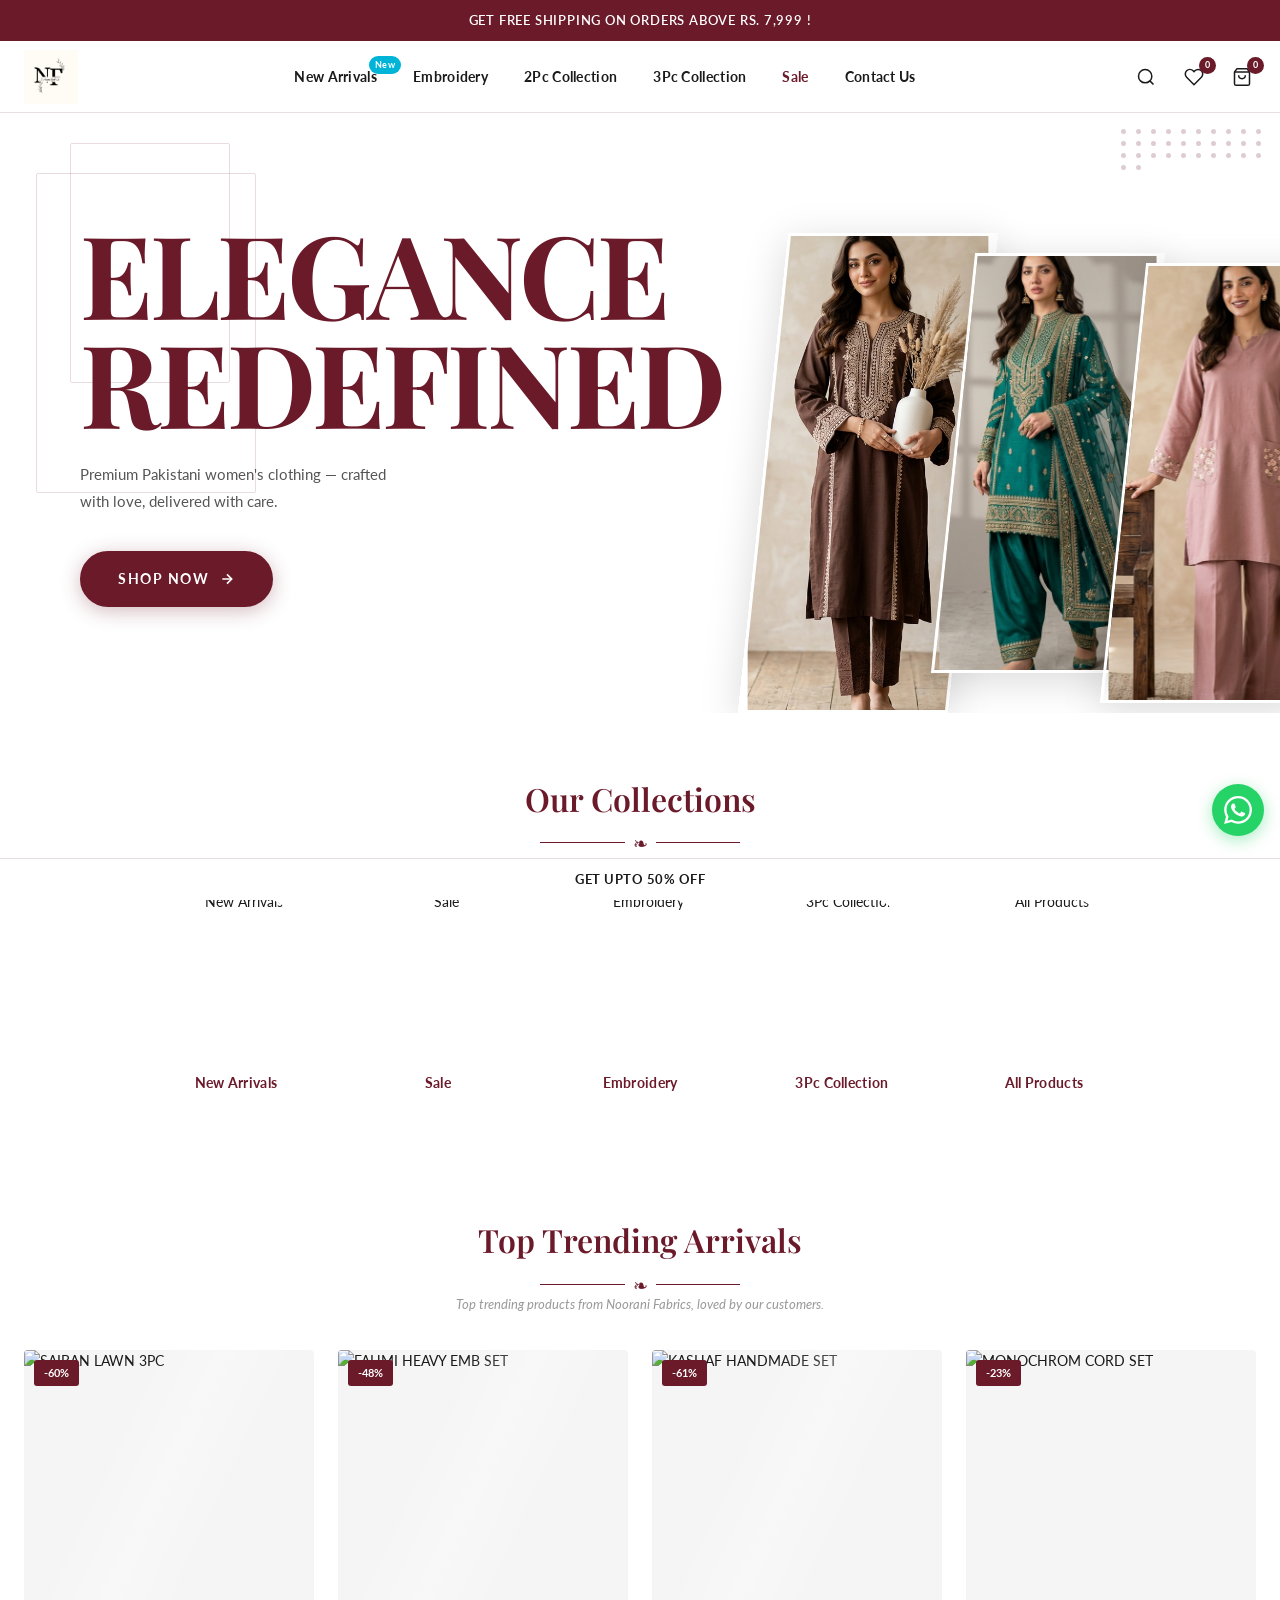
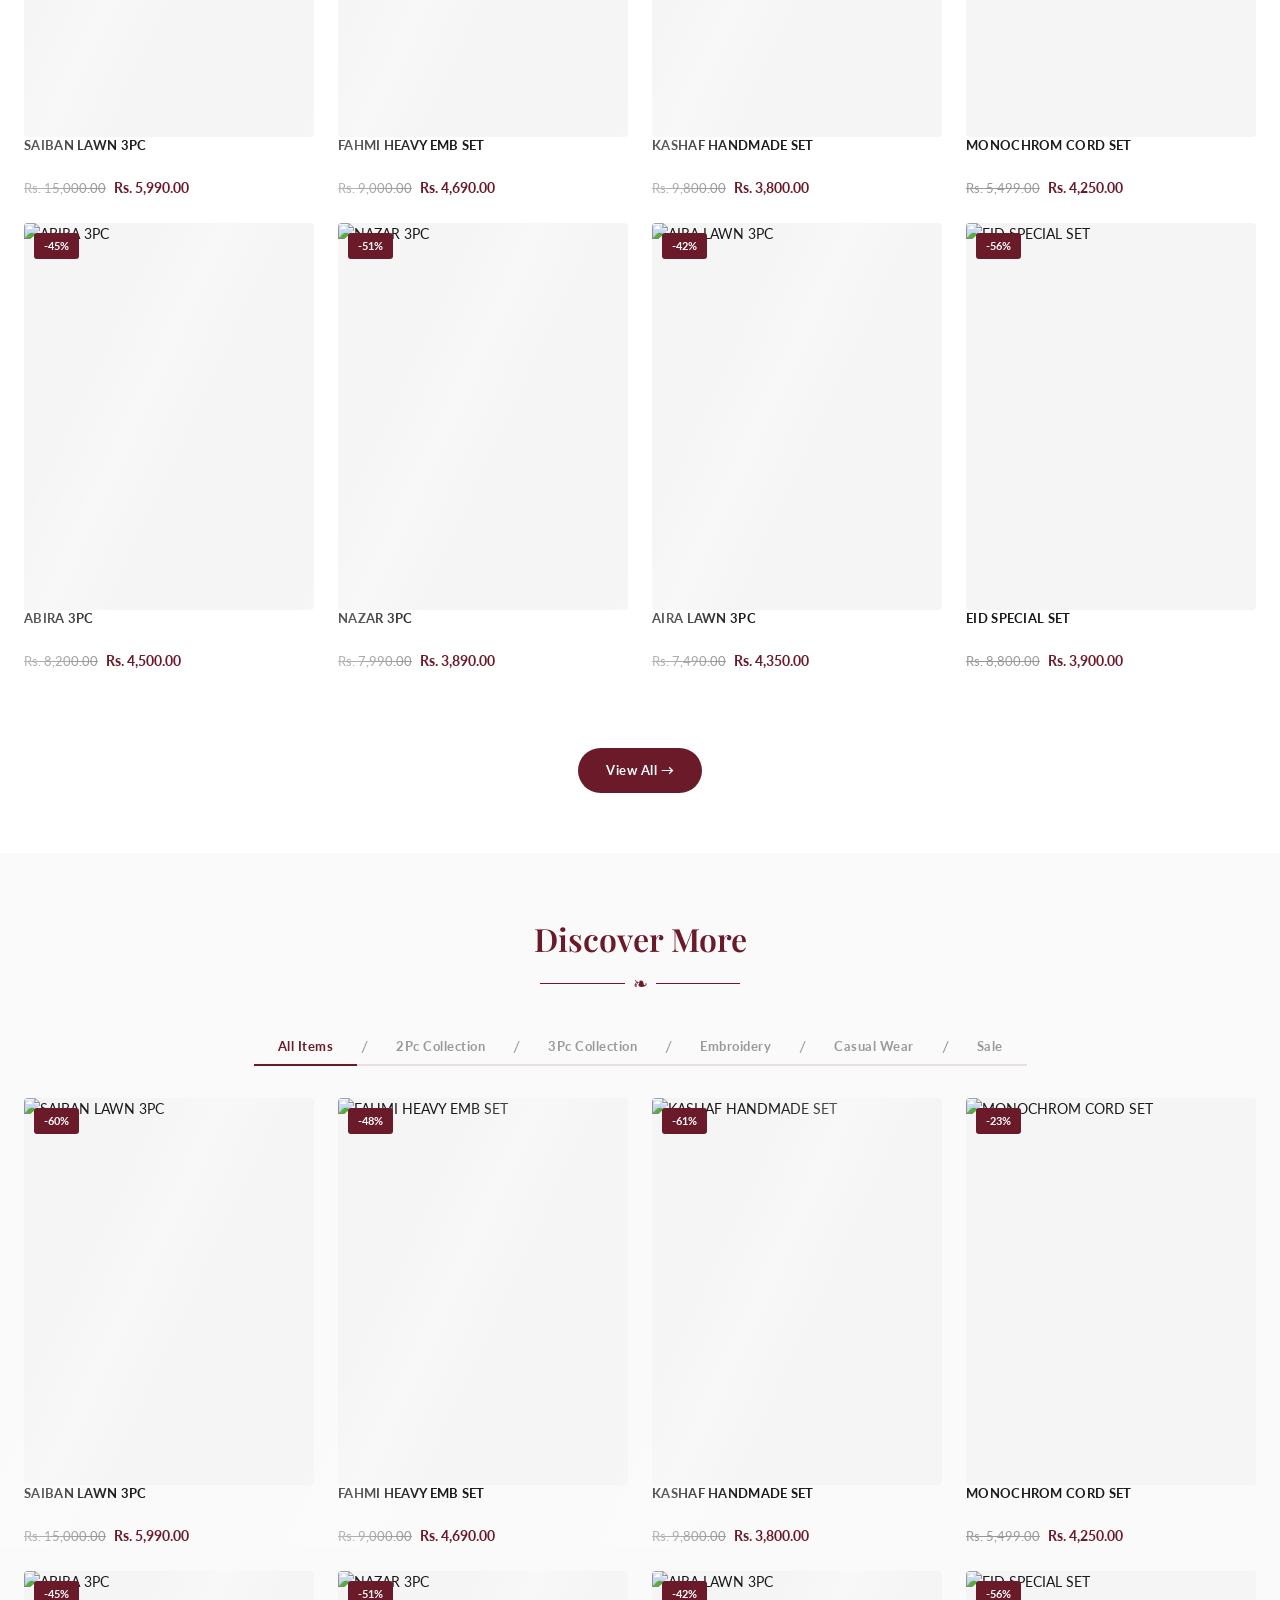
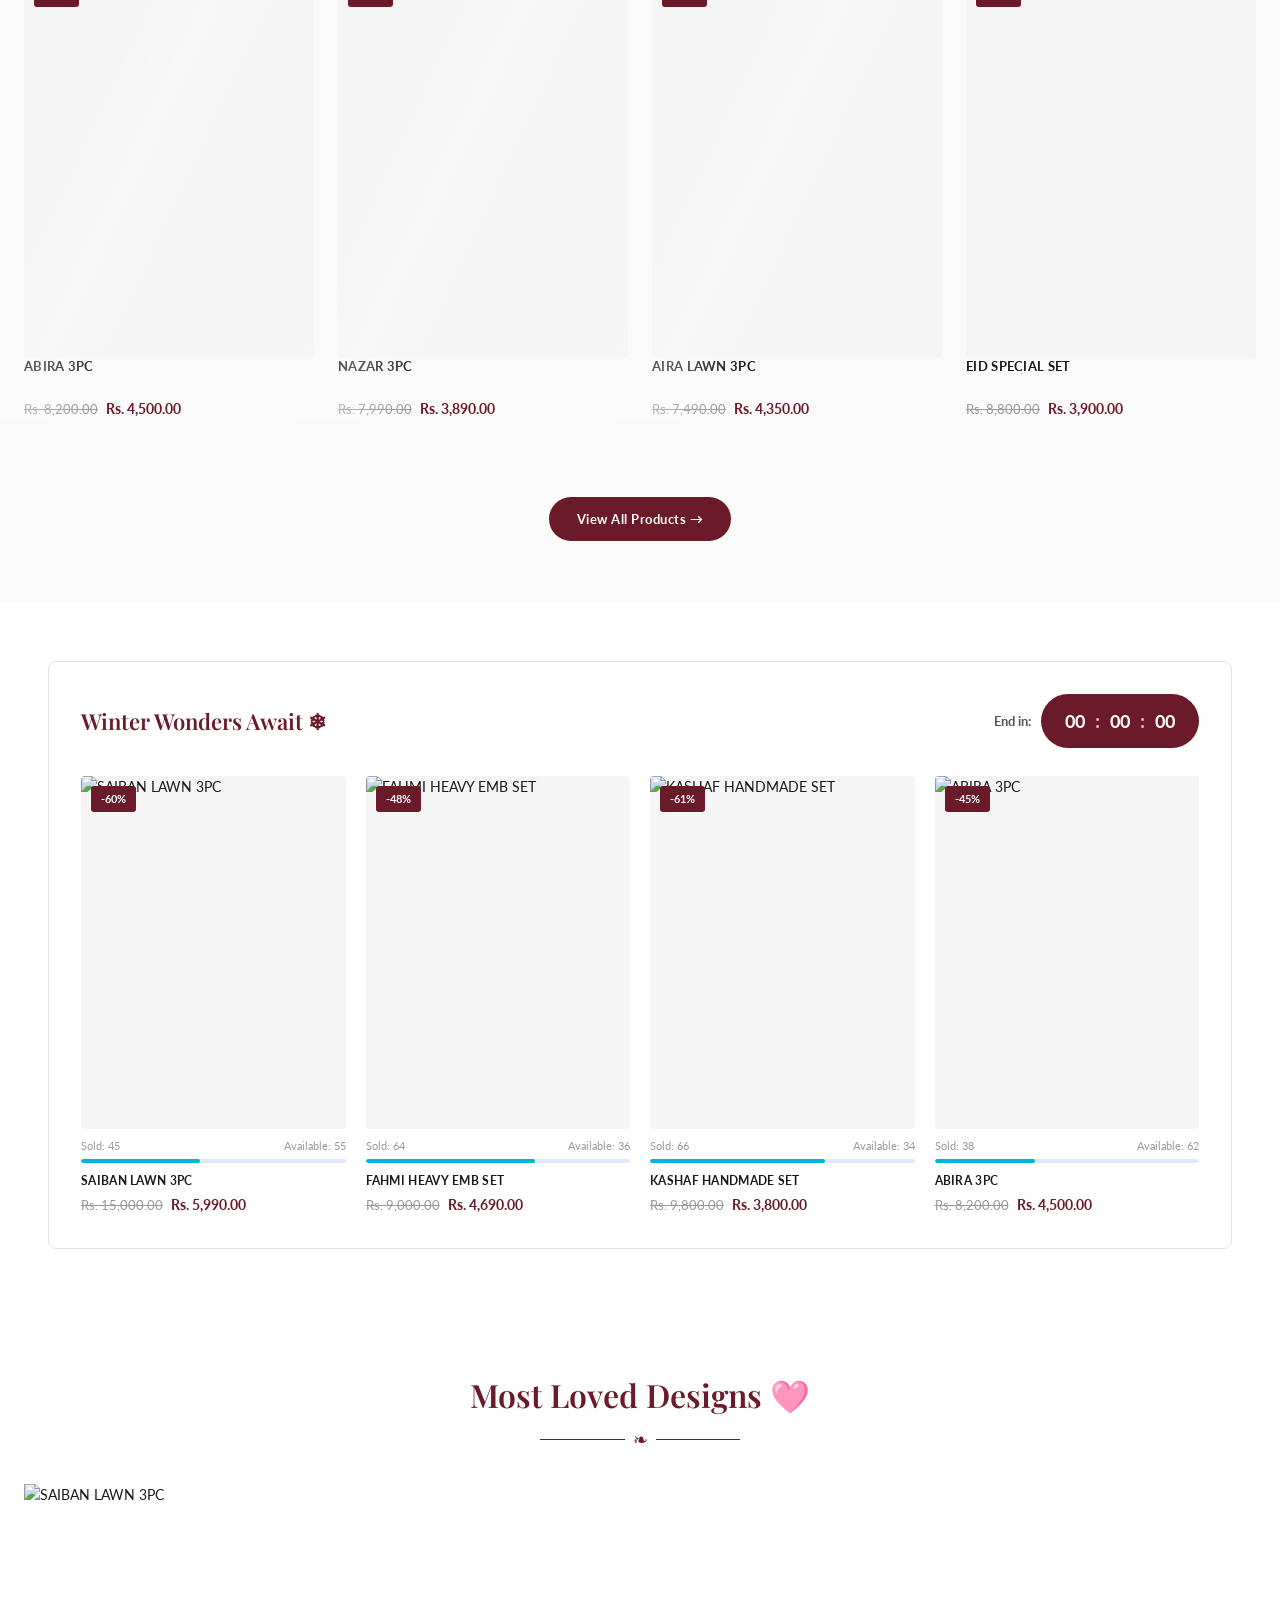
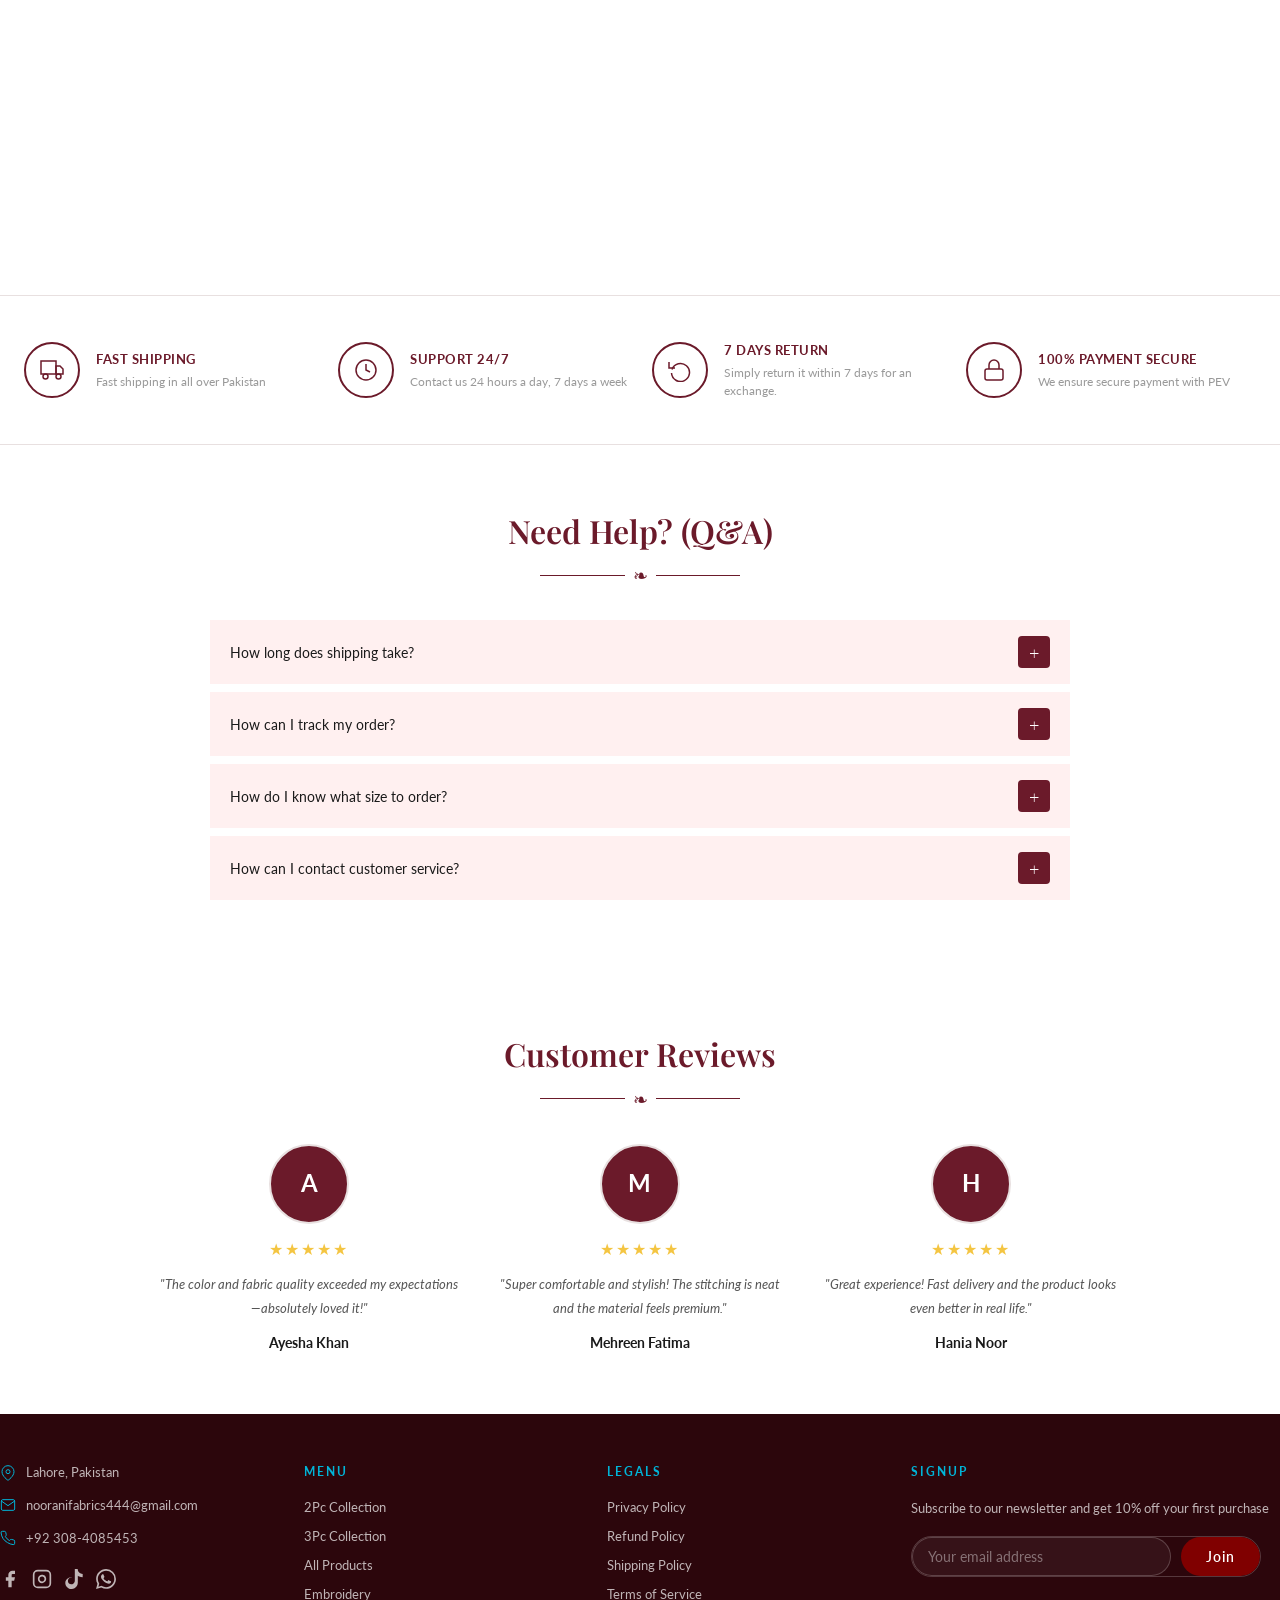
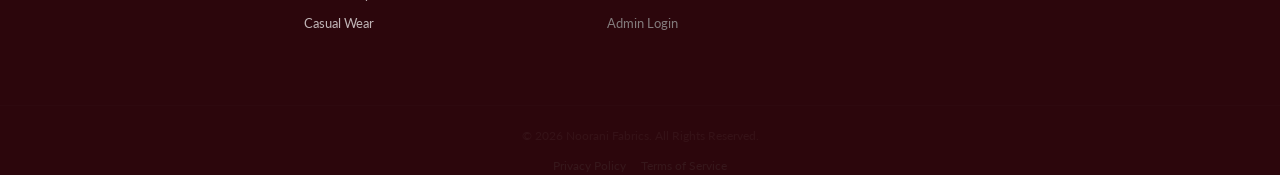
==== nf-site/index.html @ 9494126f "Revert "Optimize website loading speed and runtime performance" This reverts commit d631fd3e7cec52d8" ====
<!DOCTYPE html>
<html lang="en">

<head>
  <meta charset="UTF-8" />
  <meta name="viewport" content="width=device-width,initial-scale=1.0" />
  <title>Noorani Fabrics — Premium Pakistani Women's Clothing & Luxury Lawn</title>
  <meta name="description"
    content="Experience the elegance of Noorani Fabrics. Shop our premium Pakistani women's clothing collection, featuring luxury lawn, exquisite embroidery, and trendy 2pc/3pc sets. Fast delivery across Pakistan.">
  <meta name="keywords" content="Noorani Fabrics, Pakistani Women Clothing, Luxury Lawn, Embroidery, 2pc Collection, 3pc Collection, Pakistani Fashion, Online Shopping Pakistan">
  <meta name="author" content="Noorani Fabrics">
  
  <!-- Canonical Tag -->
  <link rel="canonical" href="https://noraanifabrics.shop/" />

  <!-- Open Graph / Facebook -->
  <meta property="og:type" content="website">
  <meta property="og:url" content="https://noraanifabrics.shop/">
  <meta property="og:title" content="Noorani Fabrics — Premium Pakistani Women's Clothing">
  <meta property="og:description" content="Discover luxury lawn, embroidery, and premium collections at Noorani Fabrics. Experience elegance refined.">
  <meta property="og:image" content="https://noraanifabrics.shop/images/logo.jpeg">

  <!-- Twitter -->
  <meta property="twitter:card" content="summary_large_image">
  <meta property="twitter:url" content="https://noraanifabrics.shop/">
  <meta property="twitter:title" content="Noorani Fabrics — Premium Pakistani Women's Clothing">
  <meta property="twitter:description" content="Discover luxury lawn, embroidery, and premium collections at Noorani Fabrics. Experience elegance refined.">
  <meta property="twitter:image" content="https://noraanifabrics.shop/images/logo.jpeg">

  <!-- Schema.org JSON-LD -->
  <script type="application/ld+json">
  {
    "@context": "https://schema.org",
    "@type": "ClothingStore",
    "name": "Noorani Fabrics",
    "image": "https://noraanifabrics.shop/images/logo.jpeg",
    "@id": "https://noraanifabrics.shop/",
    "url": "https://noraanifabrics.shop/",
    "telephone": "+92 308-4085453",
    "address": {
      "@type": "PostalAddress",
      "streetAddress": "Lahore",
      "addressLocality": "Lahore",
      "addressRegion": "Punjab",
      "postalCode": "54000",
      "addressCountry": "PK"
    },
    "openingHoursSpecification": {
      "@type": "OpeningHoursSpecification",
      "dayOfWeek": [
        "Monday",
        "Tuesday",
        "Wednesday",
        "Thursday",
        "Friday",
        "Saturday"
      ],
      "opens": "10:00",
      "closes": "19:00"
    },
    "sameAs": [
      "https://www.facebook.com/share/1A9MuGn37R/",
      "https://www.instagram.com/nooranifabrics444",
      "https://www.tiktok.com/@nooranifabrics444"
    ]
  }
  </script>

  <link rel="preconnect" href="https://fonts.googleapis.com">
  <link rel="preconnect" href="https://fonts.gstatic.com" crossorigin>
  <link rel="dns-prefetch" href="https://fonts.googleapis.com">

  <!-- Preload Hero Images for Speed -->
  <link rel="preload" as="image" href="images/hero1.png">
  <link rel="preload" as="image" href="images/hero2.png">

  <link rel="stylesheet" href="css/style.css" />
  <link rel="stylesheet" href="css/homepage.css" />
  <link
    href="https://fonts.googleapis.com/css2?family=Playfair+Display:ital,wght@0,400;0,500;0,600;0,700;1,400&family=Lato:wght@300;400;700;900&display=swap"
    rel="stylesheet" media="print" onload="this.media='all'" />

</head>

<body>

  <!-- PURCHASE NOTIFICATION -->
  <div class="purchase-notif" id="purchase-notif" style="display:none">
    <img class="notif-img" id="notif-img" src="" alt="" />
    <div class="notif-text">
      <strong id="notif-name"></strong>
      <span id="notif-product"></span>
      <div class="notif-verified">
        <svg width="11" height="11" viewBox="0 0 24 24" fill="#27ae60">
          <path d="M22 11.08V12a10 10 0 1 1-5.93-9.14" />
          <polyline points="22 4 12 14.01 9 11.01" stroke="#fff" stroke-width="2" fill="none" />
        </svg>
        Verified · <span id="notif-time"></span>
      </div>
    </div>
    <button class="notif-close" onclick="document.getElementById('purchase-notif').style.display='none'">✕</button>
  </div>
  <div class="get-5off">GET UPTO 50% OFF</div>

  <!-- ANNOUNCE BAR -->
  <div class="announce-bar">Get Free Shipping On Orders Above Rs. 7,999 !</div>

  <!-- NAVBAR -->
  <nav class="navbar" id="navbar">
    <div class="nav-wrap container">
      <div class="nav-logo">
        <a href="/"><img src="images/logo.jpeg" alt="Noorani Fabrics" /></a>
      </div>
      <div class="nav-links" id="nav-links">
        <a href="pages/shop.html" class="new-link">New Arrivals<span class="new-badge">New</span></a>
        <a href="pages/shop.html?cat=embroidery">Embroidery</a>
        <a href="pages/shop.html?cat=2piece">2Pc Collection</a>
        <a href="pages/shop.html?cat=3piece">3Pc Collection</a>
        <a href="pages/shop.html?sale=1" class="sale-link">Sale</a>
        <a href="pages/contact.html">Contact Us</a>
      </div>
      <div class="nav-icons">
        <button class="nav-icon" onclick="toggleSearch()" aria-label="Search">
          <svg viewBox="0 0 24 24" fill="none" stroke="currentColor" stroke-width="1.8">
            <circle cx="11" cy="11" r="8" />
            <path d="m21 21-4.35-4.35" />
          </svg>
        </button>

        <a href="pages/wishlist.html" class="nav-icon" aria-label="Wishlist" style="position:relative">
          <svg viewBox="0 0 24 24" fill="none" stroke="currentColor" stroke-width="1.8">
            <path
              d="M20.84 4.61a5.5 5.5 0 0 0-7.78 0L12 5.67l-1.06-1.06a5.5 5.5 0 0 0-7.78 7.78L12 21.23l8.84-8.84a5.5 5.5 0 0 0 0-7.78z" />
          </svg>
          <span class="icon-badge" id="wish-count">0</span>
        </a>
        <a href="pages/cart.html" class="nav-icon" aria-label="Cart" style="position:relative">
          <svg viewBox="0 0 24 24" fill="none" stroke="currentColor" stroke-width="1.8">
            <path d="M6 2 3 6v14a2 2 0 0 0 2 2h14a2 2 0 0 0 2-2V6l-3-4z" />
            <line x1="3" y1="6" x2="21" y2="6" />
            <path d="M16 10a4 4 0 0 1-8 0" />
          </svg>
          <span class="icon-badge" id="cart-count">0</span>
        </a>
        <button class="hamburger" id="hamburger" aria-label="Menu"><span></span><span></span><span></span></button>
      </div>
    </div>
  </nav>

  <!-- SEARCH OVERLAY -->
  <div class="search-overlay" id="search-overlay">
    <button class="search-close" onclick="toggleSearch()">&#10005;</button>
    <div
      style="text-align:center;margin-bottom:24px;font-size:13px;color:var(--text-3);letter-spacing:1px;text-transform:uppercase">
      Search Products</div>
    <input type="text" placeholder="Type to search..." id="search-input" oninput="liveSearch(this.value)" />
    <div class="search-results" id="search-results"></div>
  </div>

  <!-- QUICK VIEW MODAL -->
  <div class="qv-overlay" id="qv-overlay" onclick="closeQuickView()">
    <div class="qv-modal" onclick="event.stopPropagation()">
      <button class="qv-close" onclick="closeQuickView()">&#10005;</button>
      <div class="qv-body" id="qv-body"></div>
    </div>
  </div>

  <!-- HERO SECTION -->
  <section class="hero-section">
    <!-- Decorative outline boxes -->
    <div class="hero-deco hero-deco-1"></div>
    <div class="hero-deco hero-deco-2"></div>
    <!-- Dot grid -->
    <div class="hero-dots" id="hero-dots"></div>

    <div class="hero-left">
      <h1 class="hero-title">ELEGANCE<br />REDEFINED</h1>
      <p class="hero-subtitle">Premium Pakistani women's clothing — crafted with love, delivered with care.</p>
      <a href="pages/shop.html" class="hero-shop-btn">
        <span>Shop Now</span>
        <svg width="16" height="16" viewBox="0 0 24 24" fill="none" stroke="currentColor" stroke-width="2.5">
          <path d="M5 12h14" />
          <path d="m12 5 7 7-7 7" />
        </svg>
      </a>
    </div>

    <div class="hero-right">
      <div class="hero-img-wrap">
        <div class="hero-img-card hero-img-1">
          <img src="images/hero1.png" alt="Luxury Brown Suit" />
        </div>
        <div class="hero-img-card hero-img-2">
          <img src="images/hero2.png" alt="Teal Green Collection" />
        </div>
        <div class="hero-img-card hero-img-3">
          <img src="images/hero3.png" alt="Casual Mauve Set" />
        </div>
      </div>
    </div>
  </section>

  <!-- COLLECTIONS CIRCLES -->
  <section class="collections-sec">
    <div class="container">
      <div class="sec-title reveal">
        <h2>Our Collections</h2>
        <div class="ornament"><span>❧</span></div>
      </div>
      <div class="circles-grid" id="dynamic-collections-circles">
        <!-- Dynamically populated from JS to ensure latest dresses/models from dashboard are shown -->
      </div>
    </div>
  </section>

  <!-- TOP TRENDING -->
  <section class="products-sec">
    <div class="container">
      <div class="sec-title reveal">
        <h2>Top Trending Arrivals</h2>
        <div class="ornament"><span>❧</span></div>
        <p>Top trending products from Noorani Fabrics, loved by our customers.</p>
      </div>
      <div class="product-grid swipable" id="trending-grid"></div>
    <div class="swipe-indicator">Swipe to see more &rsaquo;</div>
      <div style="text-align:center;margin-top:40px" class="reveal">
        <a href="pages/shop.html" class="view-all-btn">View All &rarr;</a>
      </div>
    </div>
  </section>

  <!-- COLLECTIONS TAB SECTION -->
  <section class="products-sec" style="background:var(--off-white);padding-top:60px;padding-bottom:60px">
    <div class="container">
      <div class="sec-title reveal">
        <h2>Discover More</h2>
        <div class="ornament"><span>❧</span></div>
      </div>
      <div class="filter-tabs-wrap reveal">
        <div class="filter-tabs">
          <button class="ftab active" data-cat="all">All Items</button>
          <span class="tab-sep">/</span>
          <button class="ftab" data-cat="2piece">2Pc Collection</button>
          <span class="tab-sep">/</span>
          <button class="ftab" data-cat="3piece">3Pc Collection</button>
          <span class="tab-sep">/</span>
          <button class="ftab" data-cat="embroidery">Embroidery</button>
          <span class="tab-sep">/</span>
          <button class="ftab" data-cat="casual">Casual Wear</button>
          <span class="tab-sep">/</span>
          <button class="ftab" data-cat="sale">Sale</button>
        </div>
      </div>
      <div class="product-grid swipable" id="collections-grid"></div>
    <div class="swipe-indicator">Swipe to see more &rsaquo;</div>
      <div style="text-align:center;margin-top:40px" class="reveal">
        <a href="pages/shop.html" class="view-all-btn">View All Products &rarr;</a>
      </div>
    </div>
  </section>

  <!-- WINTER WONDERS SALE SECTION -->
  <section class="sale-section">
    <div class="container">
      <div class="sale-section-inner">
        <div class="sale-header reveal">
          <div class="sale-title">Winter Wonders Await ❄</div>
          <div style="margin-left:auto;display:flex;align-items:center;gap:10px">
            <span style="font-size:13px;font-weight:700;color:var(--text-2)">End in:</span>
            <div class="countdown-pill">
              <div class="cd-unit"><span class="cd-num" id="cd-h">00</span></div>
              <span class="cd-sep">:</span>
              <div class="cd-unit"><span class="cd-num" id="cd-m">00</span></div>
              <span class="cd-sep">:</span>
              <div class="cd-unit"><span class="cd-num" id="cd-s">00</span></div>
            </div>
          </div>
        </div>
        <div class="sale-grid" id="sale-grid"></div>
      </div>
    </div>
  </section>

  <!-- MOST FAMOUS ARRIVALS -->
  <section class="famous-sec">
    <div class="container">
      <div class="sec-title reveal">
        <h2>Most Loved Designs 🩷</h2>
        <div class="ornament"><span>❧</span></div>
      </div>
      <div class="photo-strip reveal" id="loved-designs-strip">
        <!-- Dynamically populated from JS -->
      </div>
    </div>
  </section>

  <!-- FEATURES BAR -->
  <section class="features-bar">
    <div class="container">
      <div class="features-grid">
        <div class="feature-item reveal" style="--delay:0s">
          <div class="feature-icon"><svg viewBox="0 0 24 24" fill="none" stroke="currentColor" stroke-width="1.5">
              <rect x="1" y="3" width="15" height="13" />
              <polygon points="16 8 20 8 23 11 23 16 16 16 16 8" />
              <circle cx="5.5" cy="18.5" r="2.5" />
              <circle cx="18.5" cy="18.5" r="2.5" />
            </svg></div>
          <div class="feature-text">
            <h4>Fast Shipping</h4>
            <p>Fast shipping in all over Pakistan</p>
          </div>
        </div>
        <div class="feature-item reveal" style="--delay:.1s">
          <div class="feature-icon"><svg viewBox="0 0 24 24" fill="none" stroke="currentColor" stroke-width="1.5">
              <circle cx="12" cy="12" r="10" />
              <polyline points="12 6 12 12 16 14" />
            </svg></div>
          <div class="feature-text">
            <h4>Support 24/7</h4>
            <p>Contact us 24 hours a day, 7 days a week</p>
          </div>
        </div>
        <div class="feature-item reveal" style="--delay:.2s">
          <div class="feature-icon"><svg viewBox="0 0 24 24" fill="none" stroke="currentColor" stroke-width="1.5">
              <polyline points="1 4 1 10 7 10" />
              <path d="M3.51 15a9 9 0 1 0 .49-3.51" />
            </svg></div>
          <div class="feature-text">
            <h4>7 Days Return</h4>
            <p>Simply return it within 7 days for an exchange.</p>
          </div>
        </div>
        <div class="feature-item reveal" style="--delay:.3s">
          <div class="feature-icon"><svg viewBox="0 0 24 24" fill="none" stroke="currentColor" stroke-width="1.5">
              <rect x="3" y="11" width="18" height="11" rx="2" ry="2" />
              <path d="M7 11V7a5 5 0 0 1 10 0v4" />
            </svg></div>
          <div class="feature-text">
            <h4>100% Payment Secure</h4>
            <p>We ensure secure payment with PEV</p>
          </div>
        </div>
      </div>
    </div>
  </section>

  <!-- FAQ -->
  <section class="faq-sec">
    <div class="container">
      <div class="sec-title reveal">
        <h2>Need Help? (Q&amp;A)</h2>
        <div class="ornament"><span>❧</span></div>
      </div>
      <div class="faq-list reveal">
        <div class="faq-item">
          <button class="faq-q" onclick="toggleFaq(this)">How long does shipping take? <div class="faq-toggle">+</div>
          </button>
          <div class="faq-a">Standard shipping: 5-7 business days. Expedited shipping: 2-3 business days.</div>
        </div>
        <div class="faq-item">
          <button class="faq-q" onclick="toggleFaq(this)">How can I track my order? <div class="faq-toggle">+</div>
          </button>
          <div class="faq-a">You will receive a tracking number via email once your order is shipped.</div>
        </div>
        <div class="faq-item">
          <button class="faq-q" onclick="toggleFaq(this)">How do I know what size to order? <div class="faq-toggle">+
            </div></button>
          <div class="faq-a">Check our size guide on each product page or contact customer service for help.</div>
        </div>
        <div class="faq-item">
          <button class="faq-q" onclick="toggleFaq(this)">How can I contact customer service? <div class="faq-toggle">+
            </div></button>
          <div class="faq-a">Email us at nooranifabrics444@gmail.com or call us at +92 308-4085453. Mon–Sat, 10am–7pm.
          </div>
        </div>
      </div>
    </div>
  </section>

  <!-- CUSTOMER REVIEWS -->
  <section class="reviews-sec">
    <div class="container">
      <div class="sec-title reveal">
        <h2>Customer Reviews</h2>
        <div class="ornament"><span>❧</span></div>
      </div>
      <div class="reviews-grid">
        <div class="review-card reveal" style="--delay:0s">
          <div class="review-avatar"
            style="background:var(--maroon);color:#fff;display:flex;align-items:center;justify-content:center;font-size:24px;font-weight:bold;border-radius:50%">
            A</div>
          <div class="review-stars">★★★★★</div>
          <p class="review-text">"The color and fabric quality exceeded my expectations—absolutely loved it!"</p>
          <div class="review-name">Ayesha Khan</div>
        </div>
        <div class="review-card reveal" style="--delay:.1s">
          <div class="review-avatar"
            style="background:var(--maroon);color:#fff;display:flex;align-items:center;justify-content:center;font-size:24px;font-weight:bold;border-radius:50%">
            M</div>
          <div class="review-stars">★★★★★</div>
          <p class="review-text">"Super comfortable and stylish! The stitching is neat and the material feels premium."
          </p>
          <div class="review-name">Mehreen Fatima</div>
        </div>
        <div class="review-card reveal" style="--delay:.2s">
          <div class="review-avatar"
            style="background:var(--maroon);color:#fff;display:flex;align-items:center;justify-content:center;font-size:24px;font-weight:bold;border-radius:50%">
            H</div>
          <div class="review-stars">★★★★★</div>
          <p class="review-text">"Great experience! Fast delivery and the product looks even better in real life."</p>
          <div class="review-name">Hania Noor</div>
        </div>
      </div>
    </div>
  </section>

  <!-- FOOTER -->
  <footer class="footer">
    <div class="footer-bg">
      <div class="footer-inner container">
        <div class="footer-grid">
          <div>
            <ul class="footer-contact">
              <li><svg viewBox="0 0 24 24" fill="none" stroke="currentColor" stroke-width="1.5"
                  style="width:16px;height:16px;color:#00B4D8;flex-shrink:0">
                  <path d="M21 10c0 7-9 13-9 13s-9-6-9-13a9 9 0 0 1 18 0z" />
                  <circle cx="12" cy="10" r="3" />
                </svg>Lahore, Pakistan</li>
              <li><svg viewBox="0 0 24 24" fill="none" stroke="currentColor" stroke-width="1.5"
                  style="width:16px;height:16px;color:#00B4D8;flex-shrink:0">
                  <path d="M4 4h16c1.1 0 2 .9 2 2v12c0 1.1-.9 2-2 2H4c-1.1 0-2-.9-2-2V6c0-1.1.9-2 2-2z" />
                  <polyline points="22,6 12,13 2,6" />
                </svg>nooranifabrics444@gmail.com</li>
              <li><svg viewBox="0 0 24 24" fill="none" stroke="currentColor" stroke-width="1.5"
                  style="width:16px;height:16px;color:#00B4D8;flex-shrink:0">
                  <path
                    d="M22 16.92v3a2 2 0 0 1-2.18 2 19.79 19.79 0 0 1-8.63-3.07A19.5 19.5 0 0 1 4.69 13a19.79 19.79 0 0 1-3.07-8.67A2 2 0 0 1 3.6 2h3a2 2 0 0 1 2 1.72c.127.96.361 1.903.7 2.81a2 2 0 0 1-.45 2.11L8.09 9.91a16 16 0 0 0 6 6l1.27-1.27a2 2 0 0 1 2.11-.45c.907.339 1.85.573 2.81.7A2 2 0 0 1 22 16.92z" />
                </svg>+92 308-4085453</li>
            </ul>
            <div style="display:flex;gap:12px;margin-top:20px">
              <a href="https://www.facebook.com/share/1A9MuGn37R/" target="_blank"
                style="color:#fff;opacity:0.7;transition:opacity 0.3s" onmouseover="this.style.opacity='1'"
                onmouseout="this.style.opacity='0.7'">
                <svg width="20" height="20" viewBox="0 0 24 24" fill="currentColor">
                  <path d="M18 2h-3a5 5 0 0 0-5 5v3H7v4h3v8h4v-8h3l1-4h-4V7a1 1 0 0 1 1-1h3z" />
                </svg>
              </a>
              <a href="https://www.instagram.com/nooranifabrics444?igsh=Z2tuZ2w3aHBkcm15" target="_blank"
                style="color:#fff;opacity:0.7;transition:opacity 0.3s" onmouseover="this.style.opacity='1'"
                onmouseout="this.style.opacity='0.7'">
                <svg width="20" height="20" viewBox="0 0 24 24" fill="none" stroke="currentColor" stroke-width="2">
                  <rect x="2" y="2" width="20" height="20" rx="5" />
                  <path d="M16 11.37A4 4 0 1 1 12.63 8 4 4 0 0 1 16 11.37z" />
                  <line x1="17.5" y1="6.5" x2="17.51" y2="6.5" />
                </svg>
              </a>
              <a href="https://www.tiktok.com/@nooranifabrics444?_r=1&_t=ZS-95rY27w47ur" target="_blank"
                style="color:#fff;opacity:0.7;transition:opacity 0.3s" onmouseover="this.style.opacity='1'"
                onmouseout="this.style.opacity='0.7'">
                <svg width="20" height="20" viewBox="0 0 24 24" fill="currentColor">
                  <path
                    d="M12.525.02c1.31-.02 2.61-.01 3.91-.02.08 1.53.63 3.09 1.75 4.17 1.12 1.11 2.7 1.62 4.24 1.79v4.03c-1.44-.05-2.89-.35-4.2-.97-.57-.26-1.1-.59-1.62-.93-.01 2.92.01 5.84-.02 8.75-.08 1.4-.54 2.79-1.35 3.94-1.31 1.92-3.58 3.17-5.91 3.21-1.43.08-2.86-.31-4.08-1.03-2.02-1.19-3.44-3.37-3.65-5.71-.28-3.99 3.5-7.52 7.41-7.26.12 0 .24.01.36.03V10.22c-1.44-.13-2.95.42-3.83 1.57-1.15 1.53-1.08 3.83.17 5.27.76.84 1.84 1.34 2.96 1.36 1.67.1 3.23-.9 3.89-2.43.32-.71.43-1.49.42-2.27V.02h.01z" />
                </svg>
              </a>
              <a href="https://wa.me/923084085453" target="_blank"
                style="color:#fff;opacity:0.7;transition:opacity 0.3s" onmouseover="this.style.opacity='1'"
                onmouseout="this.style.opacity='0.7'">
                <svg width="20" height="20" viewBox="0 0 24 24" fill="currentColor">
                  <path
                    d="M17.472 14.382c-.297-.149-1.758-.867-2.03-.967-.273-.099-.471-.148-.67.15-.197.297-.767.966-.94 1.164-.173.199-.347.223-.644.075-.297-.15-1.255-.463-2.39-1.475-.883-.788-1.48-1.761-1.653-2.059-.173-.297-.018-.458.13-.606.134-.133.298-.347.446-.52.149-.174.198-.298.298-.497.099-.198.05-.371-.025-.52-.075-.149-.669-1.612-.916-2.207-.242-.579-.487-.5-.669-.51-.173-.008-.371-.01-.57-.01-.198 0-.52.074-.792.372-.272.297-1.04 1.016-1.04 2.479 0 1.462 1.065 2.875 1.213 3.074.149.198 2.096 3.2 5.077 4.487.709.306 1.262.489 1.694.625.712.227 1.36.195 1.871.118.571-.085 1.758-.719 2.006-1.413.248-.694.248-1.289.173-1.413-.074-.124-.272-.198-.57-.347m-5.421 7.403h-.004a9.87 9.87 0 0 1-5.031-1.378l-.361-.214-3.741.982.998-3.648-.235-.374a9.86 9.86 0 0 1-1.51-5.26c.001-5.45 4.436-9.884 9.888-9.884 2.64 0 5.122 1.03 6.988 2.898a9.825 9.825 0 0 1 2.893 6.994c-.003 5.45-4.437 9.884-9.885 9.884m8.413-18.297A11.815 11.815 0 0 0 12.05 0C5.495 0 .16 5.335.157 11.892c0 2.096.547 4.142 1.588 5.945L.057 24l6.305-1.654a11.882 11.882 0 0 0 5.683 1.448h.005c6.554 0 11.89-5.335 11.893-11.893a11.821 11.821 0 0 0-3.48-8.413Z" />
                </svg>
              </a>
            </div>
          </div>
          <div class="footer-col">
            <h4>Menu</h4>
            <ul>
              <li><a href="pages/shop.html?cat=2piece">2Pc Collection</a></li>
              <li><a href="pages/shop.html?cat=3piece">3Pc Collection</a></li>
              <li><a href="pages/shop.html">All Products</a></li>
              <li><a href="pages/shop.html?cat=embroidery">Embroidery</a></li>
              <li><a href="pages/shop.html?cat=casual">Casual Wear</a></li>
            </ul>
          </div>
          <div class="footer-col">
            <h4>Legals</h4>
            <ul>
              <li><a href="pages/policies/privacy.html">Privacy Policy</a></li>
              <li><a href="pages/policies/refund.html">Refund Policy</a></li>
              <li><a href="pages/policies/shipping.html">Shipping Policy</a></li>
              <li><a href="pages/policies/terms.html">Terms of Service</a></li>
              <li><a href="https://www.noraanifabrics.shop/admin/" target="_blank"
                  style="opacity:0.8;color:var(--text-3)">Admin Login</a></li>
            </ul>
          </div>
          <div class="footer-col footer-newsletter">
            <h4>Signup</h4>
            <p>Subscribe to our newsletter and get 10% off your first purchase</p>
            <form class="newsletter-form" onsubmit="subscribeNewsletter(event)"
              style="display:flex;gap:10px;margin-top:15px;max-width:350px">
              <input type="email" placeholder="Your email address" required
                style="flex:1;padding:10px 15px;border-radius:25px;border:1px solid rgba(255,255,255,0.2);background:rgba(255,255,255,0.05);color:#fff;outline:none;font-size:14px" />
              <button type="submit"
                style="padding:10px 25px;border-radius:25px;border:none;background:#800000;color:#fff;font-weight:600;cursor:pointer;transition:all 0.3s ease;font-size:14px">Join</button>
            </form>
          </div>
        </div>
      </div>
      <div class="footer-bottom">
        <p>&copy; 2026 Noorani Fabrics. All Rights Reserved.</p>
        <div style="display:flex;gap:15px;margin-top:10px;justify-content:center">
          <a href="pages/policies/privacy.html" style="color:var(--text-3);font-size:12px;text-decoration:none">Privacy
            Policy</a>
          <a href="pages/policies/terms.html" style="color:var(--text-3);font-size:12px;text-decoration:none">Terms of
            Service</a>
        </div>
      </div>
    </div>
  </footer>

  <div class="toast" id="toast"></div>

  <!-- WhatsApp -->
  <a href="https://wa.me/923084085453" target="_blank" class="whatsapp-btn" aria-label="WhatsApp">
    <svg width="28" height="28" viewBox="0 0 24 24" fill="#fff">
      <path
        d="M17.472 14.382c-.297-.149-1.758-.867-2.03-.967-.273-.099-.471-.148-.67.15-.197.297-.767.966-.94 1.164-.173.199-.347.223-.644.075-.297-.15-1.255-.463-2.39-1.475-.883-.788-1.48-1.761-1.653-2.059-.173-.297-.018-.458.13-.606.134-.133.298-.347.446-.52.149-.174.198-.298.298-.497.099-.198.05-.371-.025-.52-.075-.149-.669-1.612-.916-2.207-.242-.579-.487-.5-.669-.51-.173-.008-.371-.01-.57-.01-.198 0-.52.074-.792.372-.272.297-1.04 1.016-1.04 2.479 0 1.462 1.065 2.875 1.213 3.074.149.198 2.096 3.2 5.077 4.487.709.306 1.262.489 1.694.625.712.227 1.36.195 1.871.118.571-.085 1.758-.719 2.006-1.413.248-.694.248-1.289.173-1.413-.074-.124-.272-.198-.57-.347m-5.421 7.403h-.004a9.87 9.87 0 0 1-5.031-1.378l-.361-.214-3.741.982.998-3.648-.235-.374a9.86 9.86 0 0 1-1.51-5.26c.001-5.45 4.436-9.884 9.888-9.884 2.64 0 5.122 1.03 6.988 2.898a9.825 9.825 0 0 1 2.893 6.994c-.003 5.45-4.437 9.884-9.885 9.884m8.413-18.297A11.815 11.815 0 0 0 12.05 0C5.495 0 .16 5.335.157 11.892c0 2.096.547 4.142 1.588 5.945L.057 24l6.305-1.654a11.882 11.882 0 0 0 5.683 1.448h.005c6.554 0 11.89-5.335 11.893-11.893a11.821 11.821 0 0 0-3.48-8.413Z" />
    </svg>
  </a>

  <script src="js/data_fallback.js" defer></script>
  <script src="js/cart.js" defer></script>
  <script src="js/main.js" defer></script>
  <script>
    // Hero dots
    const dotsEl = document.getElementById("hero-dots");
    if (dotsEl) dotsEl.innerHTML = Array(32).fill('<span></span>').join('');

    document.addEventListener("DOMContentLoaded", async () => {
      await fetchData();

      // Trending grid - 8 products
      // Collections Circles (Dynamic Images)
      const ccGrid = document.getElementById("dynamic-collections-circles");
      if (ccGrid && window.PRODUCTS.length > 0) {
        const newProd = window.PRODUCTS.find(p => p.badge === "new") || window.PRODUCTS[0];
        const saleProd = window.PRODUCTS.find(p => p.badge === "sale") || window.PRODUCTS[1] || window.PRODUCTS[0];
        const embProd = window.PRODUCTS.find(p => p.cat === "embroidery") || window.PRODUCTS[2] || window.PRODUCTS[0];
        const threePcProd = window.PRODUCTS.find(p => p.cat === "3piece") || window.PRODUCTS[3] || window.PRODUCTS[0];
        const allProd = window.PRODUCTS[4] || window.PRODUCTS[0];

        ccGrid.innerHTML = `
            <a href="pages/shop.html?new=1" class="circle-item reveal" style="--delay:0s">
              <div class="circle-img"><img src="${newProd.img}" alt="New Arrivals" style="object-position: top;"/></div>
              <h3>New Arrivals</h3>
            </a>
            <a href="pages/shop.html?sale=1" class="circle-item reveal" style="--delay:.08s">
              <div class="circle-img"><img src="${saleProd.img}" alt="Sale" style="object-position: top;"/></div>
              <h3>Sale</h3>
            </a>
            <a href="pages/shop.html?cat=embroidery" class="circle-item reveal" style="--delay:.16s">
              <div class="circle-img"><img src="${embProd.img}" alt="Embroidery" style="object-position: top;"/></div>
              <h3>Embroidery</h3>
            </a>
            <a href="pages/shop.html?cat=3piece" class="circle-item reveal" style="--delay:.24s">
              <div class="circle-img"><img src="${threePcProd.img}" alt="3Pc Collection" style="object-position: top;"/></div>
              <h3>3Pc Collection</h3>
            </a>
            <a href="pages/shop.html" class="circle-item reveal" style="--delay:.32s">
              <div class="circle-img"><img src="${allProd.img}" alt="All Products" style="object-position: top;"/></div>
              <h3>All Products</h3>
            </a>
          `;
        reobserve(ccGrid.parentElement);
      }

      // Trending grid - 8 products
      const tg = document.getElementById("trending-grid");
      if (tg) {
        let trending = window.PRODUCTS.filter(p => p.is_trending);
        if (trending.length === 0) trending = window.PRODUCTS.slice(0, 8); // Fallback
        tg.innerHTML = trending.slice(0, 8).map(p => renderProductCard(p, "pages/")).join("");
        reobserve(tg);
      }

      // Collections tab grid
      const cg = document.getElementById("collections-grid");
      function renderCollGrid(cat) {
        let list = [];
        if (cat === "all") list = window.PRODUCTS;
        else if (cat === "sale") list = window.PRODUCTS.filter(p => p.badge === "sale");
        else list = window.PRODUCTS.filter(p => p.cat === cat);

        if (cg) { cg.innerHTML = list.slice(0, 8).map(p => renderProductCard(p, "pages/")).join(""); reobserve(cg); }
      }
      renderCollGrid("all");
      document.querySelectorAll(".ftab").forEach(tab => {
        tab.addEventListener("click", () => {
          document.querySelectorAll(".ftab").forEach(t => t.classList.remove("active"));
          tab.classList.add("active");
          renderCollGrid(tab.dataset.cat);
        });
      });

      // Sale grid
      const sg = document.getElementById("sale-grid");
      if (sg) { sg.innerHTML = window.PRODUCTS.filter(p => p.badge === "sale").slice(0, 4).map(p => renderSaleCard(p, "pages/")).join(""); reobserve(sg); }

      // Loved Designs Strip
      const lds = document.getElementById("loved-designs-strip");
      if (lds) {
        let featured = window.PRODUCTS.filter(p => p.is_featured);
        if (featured.length === 0) featured = window.PRODUCTS.slice(0, 6); // Fallback to first 6 if none featured
        lds.innerHTML = featured.slice(0, 6).map(p => `<div class="photo-strip-item" style="cursor:pointer" onclick="location.href='pages/product.html?id=${p.id}'"><img src="${p.img}" alt="${p.name}" /></div>`).join("");
      }

      initNavbar();
      initPurchaseNotif();
      setTimeout(initReveal, 100);
    });

    function reobserve(container) {
      setTimeout(() => {
        const obs = new IntersectionObserver(entries => {
          entries.forEach(e => { if (e.isIntersecting) { e.target.classList.add("visible"); obs.unobserve(e.target); } });
        }, { threshold: 0.05 });
        container.querySelectorAll(".reveal").forEach(el => obs.observe(el));
      }, 60);
    }
  </script>
</body>

</html>
---- nf-site/css/style.css ----
@import url('https://fonts.googleapis.com/css2?family=Playfair+Display:ital,wght@0,400;0,500;0,600;0,700;1,400&family=Lato:wght@300;400;700&display=swap');

:root {
  --maroon: #6B1A2A;
  --maroon-dark: #4A1020;
  --maroon-light: #8B2A3A;
  --red-accent: #C0392B;
  --teal: #00B4D8;
  --pink-bg: #FFF0F0;
  --white: #FFFFFF;
  --off-white: #FAFAFA;
  --light-gray: #F5F5F5;
  --border: #E8E0E0;
  --text: #1A1A1A;
  --text-2: #555;
  --text-3: #999;
  --font-h: 'Playfair Display', Georgia, serif;
  --font-b: 'Lato', sans-serif;
  --tr: 0.3s ease;
  --shadow: 0 4px 20px rgba(107, 26, 42, 0.1);
  --shadow-card: 0 2px 12px rgba(0, 0, 0, 0.08);
}

*,
*::before,
*::after {
  box-sizing: border-box;
  margin: 0;
  padding: 0
}

html {
  scroll-behavior: smooth
}

html,
body {
  overflow-x: hidden;
  width: 100%;
  position: relative;
  margin: 0;
  padding: 0;
}

body {
  font-family: var(--font-b);
  color: var(--text);
  background: #fff;
  overflow-x: hidden;
  font-size: 14px;
  line-height: 1.6
}

img {
  max-width: 100%;
  display: block
}

a {
  text-decoration: none;
  color: inherit
}

ul {
  list-style: none
}

button {
  cursor: pointer;
  font-family: var(--font-b)
}

.container {
  max-width: 1320px;
  margin: 0 auto;
  padding: 0 24px
}

/* ===== ANNOUNCE BAR ===== */
.announce-bar {
  background: var(--maroon);
  color: #fff;
  text-align: center;
  padding: 10px 16px;
  font-size: 13px;
  font-weight: 600;
  letter-spacing: .8px;
  text-transform: uppercase;
  transition: opacity .5s ease
}

/* ===== NAVBAR ===== */
.navbar {
  background: #fff;
  border-bottom: 1px solid var(--border);
  position: sticky;
  top: 0;
  z-index: 500;
  height: 72px;
  transition: box-shadow var(--tr)
}

.navbar.scrolled {
  box-shadow: 0 10px 30px rgba(0, 0, 0, 0.05);
  background: rgba(255, 255, 255, 0.85);
  backdrop-filter: blur(12px);
  -webkit-backdrop-filter: blur(12px);
  border-bottom-color: rgba(107, 26, 42, 0.1);
}

.nav-wrap {
  max-width: 1320px;
  margin: 0 auto;
  padding: 0 24px;
  height: 72px;
  display: flex;
  align-items: center;
  justify-content: space-between;
  gap: 20px
}

.nav-logo img {
  height: 54px;
  width: auto;
  object-fit: contain
}

.nav-links {
  display: flex;
  align-items: center;
  gap: 36px
}

.nav-links a {
  font-size: 14px;
  font-weight: 700;
  color: var(--text);
  letter-spacing: .3px;
  position: relative;
  transition: color var(--tr)
}

.nav-links a:hover {
  color: var(--maroon)
}

.nav-links a.sale-link {
  color: var(--maroon);
  font-weight: 700
}

.nav-links a.new-link {
  position: relative
}

.new-badge {
  position: absolute;
  top: -10px;
  right: -24px;
  background: #00B4D8;
  color: #fff;
  font-size: 9px;
  font-weight: 700;
  padding: 2px 6px;
  border-radius: 10px;
  letter-spacing: .5px
}

.nav-icons {
  display: flex;
  align-items: center;
  gap: 20px
}

.nav-icon {
  background: none;
  border: none;
  color: var(--text);
  display: flex;
  align-items: center;
  justify-content: center;
  position: relative;
  transition: color var(--tr);
  padding: 4px
}

.nav-icon:hover {
  color: var(--maroon)
}

.nav-icon svg {
  width: 20px;
  height: 20px
}

.icon-badge {
  position: absolute;
  top: -6px;
  right: -8px;
  background: var(--maroon);
  color: #fff;
  font-size: 9px;
  font-weight: 700;
  width: 17px;
  height: 17px;
  border-radius: 50%;
  display: flex;
  align-items: center;
  justify-content: center;
  transition: transform 0.3s cubic-bezier(0.175, 0.885, 0.32, 1.275);
}

.hamburger {
  display: none;
  flex-direction: column;
  gap: 5px;
  background: none;
  border: none;
  padding: 4px
}

.hamburger span {
  display: block;
  width: 22px;
  height: 2px;
  background: var(--text);
  transition: var(--tr)
}

/* ===== SECTION DIVIDER TITLE ===== */
.sec-title {
  text-align: center;
  margin-bottom: 36px
}

.sec-title h2 {
  font-family: var(--font-h);
  font-size: clamp(22px, 3vw, 32px);
  font-weight: 600;
  color: var(--maroon);
  margin-bottom: 10px
}

.sec-title p {
  font-size: 13px;
  color: var(--text-3);
  font-style: italic
}

.ornament {
  display: flex;
  align-items: center;
  justify-content: center;
  gap: 0;
  margin: 8px auto 0;
  width: 200px
}

.ornament::before,
.ornament::after {
  content: '';
  flex: 1;
  height: 1px;
  background: var(--maroon)
}

.ornament span {
  color: var(--maroon);
  font-size: 18px;
  padding: 0 8px;
  line-height: 1
}

/* ===== HERO SECTION ===== */
.hero {
  background: #fff;
  position: relative;
  overflow: hidden;
  min-height: 580px;
  display: flex;
  align-items: center
}

.hero-left {
  padding: 60px 60px 60px 80px;
  flex: 0 0 42%;
  z-index: 2
}

.hero-title {
  font-family: var(--font-h);
  font-size: clamp(52px, 7vw, 100px);
  font-weight: 700;
  color: var(--maroon);
  line-height: 1;
  text-transform: uppercase;
  letter-spacing: -2px;
  margin-bottom: 24px;
  animation: heroTextReveal 1.2s cubic-bezier(0.2, 1, 0.3, 1) forwards;
}

@keyframes heroTextReveal {
  from {
    opacity: 0;
    transform: translateY(40px) skewY(2deg);
  }

  to {
    opacity: 1;
    transform: translateY(0) skewY(0);
  }
}

.hero-sub {
  font-size: 15px;
  color: var(--text-2);
  margin-bottom: 32px;
  line-height: 1.8
}

.hero-btn {
  display: inline-block;
  background: var(--maroon);
  color: #fff;
  padding: 14px 36px;
  font-size: 13px;
  letter-spacing: 1.5px;
  text-transform: uppercase;
  font-weight: 700;
  border-radius: 4px;
  transition: all var(--tr)
}

.hero-btn:hover {
  background: var(--maroon-dark);
  transform: translateY(-1px)
}

.hero-images {
  flex: 1;
  position: relative;
  height: 580px;
  display: flex;
  align-items: center;
  justify-content: center
}

.hero-img-group {
  display: flex;
  gap: 0;
  position: relative;
  height: 100%;
  align-items: flex-end;
  padding-right: 20px
}

.hero-img-item {
  width: 200px;
  height: 460px;
  overflow: hidden;
  position: relative;
  transform: skewX(-6deg);
  border: 3px solid #fff;
  box-shadow: var(--shadow)
}

.hero-img-item img {
  width: 100%;
  height: 100%;
  object-fit: cover;
  transform: skewX(6deg) scale(1.15)
}

.hero-img-item:nth-child(2) {
  margin-top: 60px
}

.hero-dots {
  position: absolute;
  top: 20px;
  right: 10px;
  display: grid;
  grid-template-columns: repeat(8, 8px);
  gap: 6px
}

.hero-dots span {
  width: 6px;
  height: 6px;
  background: var(--maroon);
  opacity: .25;
  border-radius: 50%;
  display: block
}

.hero-outline-box {
  position: absolute;
  border: 1.5px solid var(--maroon);
  opacity: .15;
  border-radius: 2px
}

.hero-outline-1 {
  width: 220px;
  height: 320px;
  top: 60px;
  left: 40px
}

.hero-outline-2 {
  width: 160px;
  height: 240px;
  top: 30px;
  left: 80px
}

/* Purchase notification */
.purchase-notif {
  position: fixed;
  bottom: 20px;
  left: 20px;
  background: #fff;
  border: 1px solid var(--border);
  border-radius: 8px;
  padding: 12px 14px;
  display: flex;
  align-items: center;
  gap: 10px;
  box-shadow: var(--shadow-card);
  z-index: 1000;
  max-width: 300px;
  animation: notifSlide .5s ease;
  font-size: 12px
}

@keyframes notifSlide {
  from {
    opacity: 0;
    transform: translateX(-100%)
  }

  to {
    opacity: 1;
    transform: translateX(0)
  }
}

.notif-img {
  width: 44px;
  height: 52px;
  object-fit: cover;
  border-radius: 4px;
  flex-shrink: 0
}

.notif-text strong {
  font-size: 12px;
  color: var(--text);
  display: block
}

.notif-text span {
  font-size: 11px;
  color: var(--text-3)
}

.notif-verified {
  display: flex;
  align-items: center;
  gap: 4px;
  font-size: 10px;
  color: #27ae60;
  margin-top: 2px
}

.notif-close {
  position: absolute;
  top: 6px;
  right: 8px;
  background: none;
  border: none;
  font-size: 14px;
  color: var(--text-3);
  line-height: 1
}

/* ===== COLLECTIONS CIRCLES ===== */
.collections-sec {
  padding: 60px 0;
  background: #fff
}

.circles-grid {
  display: flex;
  justify-content: center;
  gap: 32px;
  flex-wrap: wrap
}

.circle-item {
  text-align: center;
  cursor: pointer
}

.circle-img {
  width: 170px;
  height: 170px;
  border-radius: 50%;
  overflow: hidden;
  border: 3px solid transparent;
  transition: border-color var(--tr), transform var(--tr);
  margin: 0 auto 14px
}

.circle-item:hover .circle-img {
  border-color: var(--maroon);
  transform: scale(1.04)
}

.circle-img img {
  width: 100%;
  height: 100%;
  object-fit: cover
}

.circle-item h3 {
  font-size: 14px;
  font-weight: 700;
  color: var(--maroon);
  letter-spacing: .3px
}

/* ===== PRODUCT CARDS ===== */
.products-sec {
  padding: 60px 0
}

.product-grid {
  display: grid;
  grid-template-columns: repeat(4, 1fr);
  gap: 24px;
  min-height: 400px;
  transition: all 0.4s ease;
}

/* Smooth reveal animation for grid items */
.reveal {
  opacity: 0;
  transform: translateY(30px);
  transition: all 0.8s cubic-bezier(0.2, 1, 0.3, 1);
}

.reveal.visible {
  opacity: 1;
  transform: translateY(0);
}

.product-card {
  position: relative;
  cursor: pointer;
}

.product-card-link {
  position: absolute;
  top: 0;
  left: 0;
  width: 100%;
  height: 100%;
  z-index: 5;
}

.sale-card {
  position: relative;
}

.product-card-img {
  position: relative;
  overflow: hidden;
  background: var(--light-gray);
  aspect-ratio: 3/4;
  border-radius: 4px
}

.product-card-img .img-back {
  position: absolute;
  top: 0;
  left: 0;
  right: 0;
  bottom: 0;
  opacity: 0;
  transition: opacity .6s cubic-bezier(0.25, 0.46, 0.45, 0.94), transform .6s cubic-bezier(0.25, 0.46, 0.45, 0.94);
}

.product-card-img img {
  width: 100%;
  height: 100%;
  object-fit: cover;
  transition: transform .6s cubic-bezier(0.25, 0.46, 0.45, 0.94), opacity .6s ease;
}

.product-card:hover .img-back,
.product-card:active .img-back {
  opacity: 1;
  transform: scale(1.08);
}

.product-card:hover .img-front,
.product-card:active .img-front {
  opacity: 0;
  transform: scale(1.08);
}

.discount-badge {
  position: absolute;
  top: 10px;
  left: 10px;
  background: var(--maroon);
  color: #fff;
  font-size: 11px;
  font-weight: 700;
  padding: 4px 10px;
  border-radius: 3px;
  z-index: 2
}

.quick-shop-wrap {
  position: absolute;
  bottom: 0;
  left: 0;
  right: 0;
  padding: 10px;
  opacity: 0;
  transform: translateY(8px);
  transition: all var(--tr);
  z-index: 10;
  pointer-events: none;
}

.product-card:hover .quick-shop-wrap {
  opacity: 1;
  transform: translateY(0);
  pointer-events: auto;
}

.quick-shop-btn {
  width: 100%;
  background: var(--teal);
  color: #fff;
  border: none;
  padding: 11px;
  font-size: 12px;
  font-weight: 700;
  letter-spacing: 1px;
  text-transform: uppercase;
  border-radius: 30px;
  transition: background var(--tr);
  position: relative;
  z-index: 11;
}

.quick-shop-btn:hover {
  background: #0096c7
}

.product-card-img .qv-trigger {
  position: absolute;
  top: 50%;
  left: 50%;
  transform: translate(-50%, -50%) scale(0.85);
  background: rgba(255, 255, 255, 0.95);
  color: var(--maroon);
  border: 1.5px solid var(--maroon);
  padding: 9px 20px;
  font-size: 11px;
  font-weight: 700;
  letter-spacing: 1px;
  text-transform: uppercase;
  border-radius: 4px;
  opacity: 0;
  transition: all 0.3s ease;
  cursor: pointer;
  white-space: nowrap;
  z-index: 12;
  pointer-events: none;
}

.product-card:hover .qv-trigger {
  opacity: 1;
  transform: translate(-50%, -50%) scale(1);
  pointer-events: auto;
}

.qv-overlay {
  position: fixed;
  inset: 0;
  background: rgba(0, 0, 0, 0.7);
  z-index: 1000;
  display: flex;
  align-items: center;
  justify-content: center;
  opacity: 0;
  pointer-events: none;
  transition: opacity 0.3s ease;
  backdrop-filter: blur(5px);
}

.qv-overlay.open {
  opacity: 1;
  pointer-events: all;
}

.qv-modal {
  background: #fff;
  width: min(1000px, 95vw);
  max-height: 90vh;
  border-radius: 4px;
  overflow: hidden;
  /* Changed from overflow-y: auto to prevent double scrollbars */
  position: relative;
  transform: scale(0.95) translateY(20px);
  transition: transform 0.4s cubic-bezier(0.165, 0.84, 0.44, 1);
  box-shadow: 0 25px 50px -12px rgba(0, 0, 0, 0.25);
  display: flex;
  flex-direction: column;
}

.qv-overlay.open .qv-modal {
  transform: scale(1) translateY(0);
}

/* Quick View Mobile Support */
@media (max-width: 768px) {
  .qv-modal {
    width: 100vw;
    height: 100vh;
    max-height: 100vh;
    border-radius: 0;
  }

  .qv-body {
    grid-template-columns: 1fr;
    overflow-y: auto;
  }

  .qv-img-side {
    height: 450px;
    border-right: none;
    border-bottom: 1px solid #eee;
  }

  .qv-info {
    padding: 20px 16px 40px;
  }

  .qv-close {
    top: 15px;
    right: 15px;
    width: 44px;
    height: 44px;
    background: rgba(255, 255, 255, 0.9);
    color: #111;
    border-radius: 50%;
    box-shadow: 0 4px 12px rgba(0, 0, 0, 0.1);
  }
}

/* Mobile Horizontal Swiping (Scroll Snap) */
@media (max-width: 768px) {
  .product-grid.swipable {
    display: flex !important;
    overflow-x: auto !important;
    scroll-snap-type: x mandatory;
    gap: 15px;
    padding: 5px 15px 25px 15px;
    margin-left: -15px;
    margin-right: -15px;
    scrollbar-width: none;
    -ms-overflow-style: none;
    width: calc(100% + 30px);
  }

  .product-grid.swipable::-webkit-scrollbar {
    display: none;
    /* Hide scrollbar Chrome/Safari */
  }

  .product-grid.swipable .product-card {
    min-width: 260px;
    max-width: 260px;
    scroll-snap-align: center;
    margin-bottom: 0 !important;
  }
}

.qv-close {
  position: absolute;
  top: 10px;
  right: 10px;
  background: #000;
  color: #fff;
  border: none;
  width: 36px;
  height: 36px;
  display: flex;
  align-items: center;
  justify-content: center;
  font-size: 20px;
  cursor: pointer;
  z-index: 20;
  transition: transform 0.2s;
}

.qv-close:hover {
  transform: scale(1.1);
}

.qv-body {
  display: grid;
  grid-template-columns: 1.1fr 1fr;
  overflow: hidden;
  height: 100%;
}

.qv-img-side {
  position: relative;
  border-right: 1px solid #eee;
  display: flex;
  flex-direction: column;
  height: 100%;
}

.qv-main-img-wrap {
  position: relative;
  width: 100%;
  flex: 1;
  overflow: hidden;
  background: #f9f9f9;
  cursor: zoom-in;
}

.qv-main-img-wrap img {
  width: 100%;
  height: 100%;
  object-fit: cover;
  transition: transform 0.4s cubic-bezier(0.165, 0.84, 0.44, 1), transform-origin 0.2s ease;
  will-change: transform, transform-origin;
}

/* Mouse track utility will be handled via JS to update transform-origin */

.qv-nav-btn {
  position: absolute;
  top: 50%;
  transform: translateY(-50%);
  background: rgba(255, 255, 255, 0.8);
  border: none;
  width: 40px;
  height: 40px;
  border-radius: 50%;
  display: flex;
  align-items: center;
  justify-content: center;
  cursor: pointer;
  opacity: 0;
  transition: all 0.3s ease;
}

.qv-main-img-wrap:hover .qv-nav-btn {
  opacity: 1;
}

.qv-nav-btn:hover {
  background: #fff;
  color: var(--maroon);
}

.qv-nav-btn.prev {
  left: 15px;
}

.qv-nav-btn.next {
  right: 15px;
}

.qv-discount-tag {
  position: absolute;
  top: 15px;
  left: 15px;
  background: var(--maroon);
  color: #fff;
  padding: 4px 12px;
  font-size: 11px;
  font-weight: 700;
  border-radius: 2px;
}

.qv-thumbs {
  display: flex;
  gap: 8px;
  padding: 15px;
  overflow-x: auto;
  scrollbar-width: none;
}

.qv-thumb {
  width: 70px;
  height: 85px;
  object-fit: cover;
  cursor: pointer;
  border: 1.5px solid transparent;
  transition: 0.2s;
}

.qv-thumb.active {
  border-color: var(--maroon);
}

.qv-info {
  padding: 30px 35px;
  display: flex;
  flex-direction: column;
  gap: 15px;
  overflow-y: auto;
  /* Scroll only the info side */
  height: 100%;
}

.qv-name {
  font-size: 24px;
  font-weight: 700;
  color: #111;
  letter-spacing: 0.5px;
}

.qv-prices {
  display: flex;
  align-items: center;
  gap: 15px;
}

.qv-price-orig {
  font-size: 18px;
  color: #999;
  text-decoration: line-through;
}

.qv-price-sale {
  font-size: 28px;
  font-weight: 700;
  color: #D0021B;
}

.qv-shipping-notice {
  font-size: 13px;
  color: #666;
  margin-bottom: 5px;
}

.qv-desc-short {
  font-size: 13px;
  color: #555;
  line-height: 1.7;
  margin-bottom: 5px;
}

.qv-selection-area {
  display: flex;
  flex-direction: column;
  gap: 20px;
  margin-top: 10px;
}

.qv-sizes-header {
  font-size: 13px;
  color: #111;
}

.qv-sizes-pills {
  display: flex;
  gap: 10px;
  flex-wrap: wrap;
}

.qv-size-pill {
  min-width: 44px;
  height: 32px;
  padding: 0 15px;
  border: 1px solid #ddd;
  border-radius: 20px;
  background: #fff;
  font-size: 12px;
  font-weight: 600;
  cursor: pointer;
  transition: 0.2s;
}

.qv-size-pill:hover {
  border-color: var(--maroon);
}

.qv-size-pill.active {
  background: var(--maroon-dark);
  color: #fff;
  border-color: var(--maroon-dark);
}

.qv-actions-row {
  display: flex;
  gap: 12px;
  align-items: center;
}

.qv-qty-pill {
  display: flex;
  align-items: center;
  border: 1px solid #ddd;
  border-radius: 25px;
  height: 48px;
  width: 120px;
  overflow: hidden;
}

.qv-qty-pill button {
  flex: 1;
  height: 100%;
  background: none;
  border: none;
  font-size: 18px;
  color: #111;
  cursor: pointer;
  transition: 0.2s;
}

.qv-qty-pill button:hover {
  background: #f5f5f5;
}

.qv-qty-pill span {
  width: 30px;
  text-align: center;
  font-weight: 700;
  font-size: 14px;
}

.qv-add-btn-premium {
  flex: 2;
  height: 48px;
  background: var(--maroon-dark);
  color: #fff;
  border: none;
  border-radius: 25px;
  font-size: 13px;
  font-weight: 700;
  letter-spacing: 1px;
  cursor: pointer;
  transition: 0.3s;
}

.qv-add-btn-premium:hover {
  background: var(--maroon);
  transform: translateY(-1px);
}

.qv-icon-btn {
  width: 48px;
  height: 48px;
  border: 1px solid #ddd;
  border-radius: 50%;
  background: #fff;
  color: #111;
  display: flex;
  align-items: center;
  justify-content: center;
  cursor: pointer;
  transition: 0.2s;
}

.qv-icon-btn:hover {
  border-color: var(--maroon);
  color: var(--maroon);
}

.qv-icon-btn svg {
  width: 20px;
  height: 20px;
}

.qv-buy-now-btn {
  width: 100%;
  height: 50px;
  background: #111;
  color: #fff;
  border: none;
  border-radius: 25px;
  font-size: 13px;
  font-weight: 700;
  letter-spacing: 1px;
  cursor: pointer;
  transition: 0.3s;
}

.qv-buy-now-btn:hover {
  background: #000;
  box-shadow: 0 4px 12px rgba(0, 0, 0, 0.2);
}

.qv-ask-link {
  font-size: 14px;
  color: var(--maroon);
  font-weight: 700;
  text-decoration: none;
  border-bottom: 1.5px solid var(--maroon);
  padding-bottom: 2px;
}

.qv-urgency-bar {
  background: #FFF5F5;
  border: 1px solid #FFE3E3;
  color: #800000;
  padding: 8px 15px;
  font-size: 12px;
  font-weight: 700;
  border-radius: 2px;
  display: flex;
  align-items: center;
  gap: 8px;
}

.qv-urgency-bar span::before {
  content: '⚡';
}

.qv-viewers {
  font-size: 13px;
  color: #666;
  display: flex;
  align-items: center;
  gap: 8px;
  margin: 5px 0;
}

.qv-viewers svg {
  width: 16px;
  height: 16px;
  opacity: 0.6;
}

.qv-pay-advance-btn {
  width: 100%;
  height: 48px;
  background: #E91E63;
  color: #fff;
  border: none;
  border-radius: 25px;
  font-size: 13px;
  font-weight: 700;
  cursor: pointer;
  display: flex;
  align-items: center;
  justify-content: center;
  gap: 8px;
  transition: 0.3s;
}

.qv-pay-advance-btn:hover {
  background: #D81B60;
}

.qv-happy-bar {
  width: 100%;
  height: 44px;
  background: #00BCD4;
  color: #fff;
  border-radius: 25px;
  display: flex;
  align-items: center;
  justify-content: center;
  font-size: 13px;
  font-weight: 700;
  gap: 10px;
}

.qv-happy-bar svg {
  width: 18px;
  height: 18px;
}

.qv-size-guide-link {
  font-size: 12px;
  color: var(--maroon);
  text-decoration: underline;
  margin-left: 10px;
  font-weight: 400;
}

.qv-meta-info {
  border-top: 1px solid #eee;
  padding-top: 20px;
  display: flex;
  flex-direction: column;
  gap: 8px;
}

.qv-meta-item {
  font-size: 13px;
  color: #333;
}

.qv-meta-item strong {
  font-weight: 700;
  color: #111;
  margin-right: 5px;
}

.qv-social-share {
  display: flex;
  gap: 15px;
  margin-top: 10px;
}

.qv-social-icon {
  color: #111;
  opacity: 0.7;
  transition: 0.2s;
}

.qv-social-icon:hover {
  opacity: 1;
  color: var(--maroon);
}

.qv-social-icon svg {
  width: 20px;
  height: 20px;
}


.product-name {
  font-size: 13px;
  font-weight: 700;
  color: var(--text);
  text-transform: uppercase;
  margin-bottom: 6px;
  letter-spacing: .3px;
  display: -webkit-box;
  -webkit-line-clamp: 2;
  -webkit-box-orient: vertical;
  overflow: hidden;
  height: 34px;
  line-height: 1.3
}

.product-prices {
  display: flex;
  align-items: center;
  gap: 8px
}

.price-orig {
  font-size: 13px;
  color: var(--text-3);
  text-decoration: line-through
}

.price-sale {
  font-size: 14px;
  font-weight: 700;
  color: var(--maroon)
}

/* ===== FILTER TABS (Collections section) ===== */
.filter-tabs-wrap {
  text-align: center;
  margin-bottom: 32px
}

.filter-tabs {
  display: inline-flex;
  align-items: center;
  gap: 0;
  border-bottom: 2px solid var(--border)
}

.ftab {
  background: none;
  border: none;
  padding: 10px 24px;
  font-size: 13px;
  font-weight: 700;
  color: var(--text-3);
  letter-spacing: .5px;
  position: relative;
  transition: color var(--tr);
  font-family: var(--font-b);
  cursor: pointer
}

.ftab::after {
  content: '';
  position: absolute;
  bottom: -2px;
  left: 0;
  right: 0;
  height: 2px;
  background: var(--maroon);
  transform: scaleX(0);
  transition: transform var(--tr)
}

.ftab:hover,
.ftab.active {
  color: var(--maroon)
}

.ftab.active::after {
  transform: scaleX(1)
}

.tab-sep {
  color: var(--text-3);
  font-size: 16px;
  padding: 0 4px;
  margin-bottom: 2px
}

.view-all-btn {
  display: inline-flex;
  align-items: center;
  gap: 8px;
  background: var(--maroon);
  color: #fff;
  padding: 12px 28px;
  border-radius: 30px;
  font-size: 13px;
  font-weight: 700;
  letter-spacing: .5px;
  margin-top: 36px;
  transition: background var(--tr)
}

.view-all-btn:hover {
  background: var(--maroon-dark)
}

/* ===== SALE SECTION (Winter Wonders) ===== */
.sale-section {
  padding: 60px 0
}

.sale-section-inner {
  border: 1.5px solid var(--border);
  border-radius: 8px;
  padding: 32px;
  margin: 0 24px
}

.sale-header {
  display: flex;
  align-items: center;
  gap: 20px;
  margin-bottom: 28px
}

.sale-title {
  font-family: var(--font-h);
  font-size: 22px;
  font-weight: 600;
  color: var(--maroon)
}

.countdown-pill {
  display: flex;
  align-items: center;
  gap: 6px;
  background: var(--maroon);
  color: #fff;
  padding: 10px 20px;
  border-radius: 30px;
  font-size: 13px;
  font-weight: 700
}

.cd-unit {
  text-align: center;
  min-width: 28px
}

.cd-num {
  font-size: 18px;
  font-weight: 700;
  display: block;
  line-height: 1
}

.cd-sep {
  font-size: 20px;
  font-weight: 700;
  opacity: .7;
  margin-bottom: 2px
}

.sale-grid {
  display: grid;
  grid-template-columns: repeat(4, 1fr);
  gap: 20px
}

/* sale card */

.sale-card-img {
  position: relative;
  overflow: hidden;
  aspect-ratio: 3/4;
  border-radius: 4px;
  background: var(--light-gray)
}

.sale-card-img .img-back {
  position: absolute;
  top: 0;
  left: 0;
  right: 0;
  bottom: 0;
  opacity: 0;
  transition: opacity .6s cubic-bezier(0.25, 0.46, 0.45, 0.94), transform .6s cubic-bezier(0.25, 0.46, 0.45, 0.94);
}

.sale-card-img img {
  width: 100%;
  height: 100%;
  object-fit: cover;
  transition: transform .6s cubic-bezier(0.25, 0.46, 0.45, 0.94), opacity .6s ease;
}

.sale-card:hover .img-back,
.sale-card:active .img-back {
  opacity: 1;
  transform: scale(1.08);
}

.sale-card:hover .img-front,
.sale-card:active .img-front {
  opacity: 0;
  transform: scale(1.08);
}



.stock-bar-wrap {
  padding: 8px 0
}

.stock-row {
  display: flex;
  justify-content: space-between;
  font-size: 11px;
  color: var(--text-3);
  margin-bottom: 4px
}

.stock-bar {
  height: 4px;
  background: #E0E7FF;
  border-radius: 2px;
  overflow: hidden
}

.stock-fill {
  height: 100%;
  background: var(--teal);
  border-radius: 2px
}

.sale-card-name {
  font-size: 12px;
  font-weight: 700;
  color: var(--text);
  text-transform: uppercase;
  letter-spacing: .3px;
  margin-bottom: 4px
}

.sale-card-prices {
  display: flex;
  gap: 8px;
  align-items: center
}

/* ===== MOST FAMOUS (photo strip) ===== */
.famous-sec {
  padding: 60px 0
}

.photo-strip {
  display: grid;
  grid-template-columns: repeat(6, 1fr);
  gap: 4px;
  margin-bottom: 48px
}

.photo-strip-item {
  overflow: hidden;
  aspect-ratio: 2/3
}

.photo-strip-item img {
  width: 100%;
  height: 100%;
  object-fit: cover;
  transition: transform .6s ease
}

.photo-strip-item:hover img {
  transform: scale(1.06)
}

/* Premium Card Shine Effect */
.product-card::after {
  content: '';
  position: absolute;
  top: 0;
  left: -100%;
  width: 50%;
  height: 100%;
  background: linear-gradient(to right, transparent, rgba(255, 255, 255, 0.3), transparent);
  transform: skewX(-25deg);
  transition: 0.75s;
  z-index: 6;
  pointer-events: none;
}

.product-card:hover::after {
  left: 125%;
}

/* ===== FEATURES BAR ===== */
.features-bar {
  padding: 44px 0;
  border-top: 1px solid var(--border);
  border-bottom: 1px solid var(--border)
}

.features-grid {
  display: grid;
  grid-template-columns: repeat(4, 1fr);
  gap: 24px
}

.feature-item {
  display: flex;
  align-items: center;
  gap: 16px
}

.feature-icon {
  width: 56px;
  height: 56px;
  border: 2px solid var(--maroon);
  border-radius: 50%;
  display: flex;
  align-items: center;
  justify-content: center;
  flex-shrink: 0
}

.feature-icon svg {
  width: 24px;
  height: 24px;
  color: var(--maroon)
}

.feature-text h4 {
  font-size: 13px;
  font-weight: 700;
  text-transform: uppercase;
  letter-spacing: .5px;
  color: var(--maroon);
  margin-bottom: 3px
}

.feature-text p {
  font-size: 12px;
  color: var(--text-3);
  line-height: 1.5
}

/* ===== FAQ ===== */
.faq-sec {
  padding: 60px 0
}

.faq-list {
  max-width: 860px;
  margin: 0 auto
}

.faq-item {
  margin-bottom: 8px
}

.faq-q {
  width: 100%;
  background: var(--pink-bg);
  border: none;
  display: flex;
  justify-content: space-between;
  align-items: center;
  padding: 16px 20px;
  font-size: 14px;
  font-weight: 400;
  color: var(--text);
  text-align: left;
  cursor: pointer;
  font-family: var(--font-b);
  transition: background var(--tr)
}

.faq-q:hover {
  background: #FFE8E8
}

.faq-toggle {
  width: 32px;
  height: 32px;
  background: var(--maroon);
  color: #fff;
  border-radius: 4px;
  display: flex;
  align-items: center;
  justify-content: center;
  font-size: 18px;
  font-weight: 300;
  flex-shrink: 0;
  transition: transform var(--tr)
}

.faq-item.open .faq-toggle {
  transform: rotate(45deg)
}

.faq-a {
  display: none;
  padding: 14px 20px;
  font-size: 13px;
  color: var(--text-2);
  line-height: 1.8;
  background: #fff;
  border: 1px solid var(--border);
  border-top: none
}

.faq-item.open .faq-a {
  display: block
}

/* ===== REVIEWS ===== */
.reviews-sec {
  padding: 60px 0;
  background: #fff
}

.reviews-grid {
  display: grid;
  grid-template-columns: repeat(3, 1fr);
  gap: 32px;
  max-width: 960px;
  margin: 0 auto
}

.review-card {
  text-align: center
}

.review-avatar {
  width: 80px;
  height: 80px;
  border-radius: 50%;
  overflow: hidden;
  margin: 0 auto 12px;
  border: 2px solid var(--border)
}

.review-avatar img {
  width: 100%;
  height: 100%;
  object-fit: cover
}

.review-stars {
  color: #F4C542;
  font-size: 16px;
  letter-spacing: 2px;
  margin-bottom: 12px
}

.review-text {
  font-size: 13px;
  color: var(--text-2);
  line-height: 1.8;
  margin-bottom: 12px;
  font-style: italic
}

.review-name {
  font-size: 14px;
  font-weight: 700;
  color: var(--text)
}

/* ===== FOOTER ===== */
.footer {
  background: var(--maroon-dark);
  color: rgba(255, 255, 255, .7);
  padding: 0
}

.footer-bg {
  background-image: url('https://images.unsplash.com/photo-1558618666-fcd25c85cd64?w=1400&q=40');
  background-size: cover;
  background-position: center;
  position: relative
}

.footer-bg::before {
  content: '';
  position: absolute;
  top: 0;
  left: 0;
  right: 0;
  bottom: 0;
  background: rgba(40, 5, 10, .88)
}

.footer-inner {
  position: relative;
  z-index: 1;
  padding: 48px 0 32px
}

.footer-grid {
  display: grid;
  grid-template-columns: 1fr 1fr 1fr 1.4fr;
  gap: 40px;
  margin-bottom: 32px
}

.footer-contact li {
  display: flex;
  align-items: center;
  gap: 10px;
  margin-bottom: 12px;
  font-size: 13px
}

.footer-contact svg {
  width: 16px;
  height: 16px;
  color: var(--teal);
  flex-shrink: 0
}

.footer-col h4 {
  font-size: 12px;
  letter-spacing: 2px;
  text-transform: uppercase;
  color: var(--teal);
  margin-bottom: 16px;
  font-weight: 700
}

.footer-col ul li {
  margin-bottom: 8px;
  font-size: 13px
}

.footer-col ul li a {
  transition: color var(--tr)
}

.footer-col ul li a:hover {
  color: #fff
}

.footer-newsletter p {
  font-size: 13px;
  margin-bottom: 16px;
  line-height: 1.7
}

.newsletter-form {
  display: flex;
  border-radius: 30px;
  overflow: hidden;
  border: 1px solid rgba(255, 255, 255, .2)
}

.newsletter-form input {
  flex: 1;
  background: transparent;
  border: none;
  padding: 12px 16px;
  color: #fff;
  font-size: 13px;
  outline: none;
  border-color: var(--maroon);
  font-family: var(--font-b)
}

.newsletter-form input::placeholder {
  color: rgba(255, 255, 255, .4)
}

.newsletter-form button {
  background: var(--maroon);
  color: #fff;
  border: none;
  padding: 12px 20px;
  font-size: 12px;
  font-weight: 700;
  letter-spacing: 1px;
  white-space: nowrap;
  transition: background var(--tr)
}

.newsletter-form button:hover {
  background: var(--maroon-light)
}

.footer-bottom {
  border-top: 1px solid rgba(255, 255, 255, .1);
  padding-top: 20px;
  text-align: center;
  font-size: 12px;
  color: rgba(255, 255, 255, .4)
}

/* ===== TOAST ===== */
.toast {
  position: fixed;
  bottom: 24px;
  right: 24px;
  background: var(--maroon);
  color: #fff;
  padding: 12px 20px;
  border-radius: 6px;
  font-size: 13px;
  opacity: 0;
  transform: translateY(8px);
  transition: all .3s;
  z-index: 9999;
  pointer-events: none;
  max-width: 280px
}

.toast.show {
  opacity: 1;
  transform: translateY(0)
}

/* ===== SEARCH OVERLAY ===== */
.search-overlay {
  position: fixed;
  top: 0;
  left: 0;
  right: 0;
  bottom: 0;
  background: rgba(255, 255, 255, .97);
  z-index: 600;
  display: flex;
  flex-direction: column;
  align-items: center;
  justify-content: flex-start;
  padding-top: 120px;
  opacity: 0;
  pointer-events: none;
  transition: opacity .35s;
  backdrop-filter: blur(6px)
}

.search-overlay.open {
  opacity: 1;
  pointer-events: all
}

.search-close {
  position: absolute;
  top: 24px;
  right: 28px;
  background: none;
  border: none;
  font-size: 24px;
  color: var(--text-3);
  transition: color var(--tr)
}

.search-close:hover {
  color: var(--maroon)
}

.search-overlay input {
  width: min(600px, 90%);
  border: none;
  border-bottom: 2px solid var(--maroon);
  background: none;
  font-size: 26px;
  font-family: var(--font-h);
  color: var(--maroon);
  padding: 10px 0;
  outline: none;
  border-color: var(--maroon);
  text-align: center
}

.search-results {
  width: min(600px, 90%);
  margin-top: 20px
}

.s-result-item {
  padding: 12px 0;
  border-bottom: 1px solid var(--border);
  display: flex;
  align-items: center;
  gap: 14px;
  cursor: pointer;
  transition: padding-left var(--tr)
}

.s-result-item:hover {
  padding-left: 8px
}

.s-result-item img {
  width: 44px;
  height: 54px;
  object-fit: cover;
  border-radius: 3px
}

/* ===== PAGE HEADER ===== */
.page-header {
  background: var(--off-white);
  border-bottom: 1px solid var(--border);
  padding: 40px 0;
  text-align: center
}

.page-header h1 {
  font-family: var(--font-h);
  font-size: clamp(28px, 4vw, 44px);
  font-weight: 600;
  color: var(--maroon)
}

.breadcrumb {
  font-size: 12px;
  color: var(--text-3);
  margin-top: 8px
}

.breadcrumb a {
  color: var(--maroon)
}

/* ===== CART / CHECKOUT SIDEBAR ===== */
.cart-layout {
  display: grid;
  grid-template-columns: 1fr 360px;
  gap: 32px;
  padding: 40px 0 60px;
  align-items: start
}

.cart-items-box {
  display: flex;
  flex-direction: column;
  gap: 20px
}

.cart-header-row {
  display: flex;
  align-items: center;
  justify-content: space-between;
  gap: 20px;
  margin-bottom: 24px
}

.cart-header-row h2 {
  font-family: var(--font-h);
  font-size: 24px;
  color: var(--maroon);
  margin: 0
}

.cart-header-row p {
  font-size: 14px;
  color: var(--text-3);
  margin: 0
}

.cart-table {
  width: 100%;
  border-collapse: separate;
  border-spacing: 0 16px
}

.cart-table thead {
  border: none
}

.cart-table th {
  padding: 14px 18px;
  font-size: 12px;
  text-transform: uppercase;
  letter-spacing: 1px;
  color: var(--text-3);
  background: transparent;
  text-align: left;
  border: none
}

.cart-table td {
  padding: 18px;
  border: none;
  font-size: 14px;
  vertical-align: middle;
  background: #fff
}

.cart-table tbody tr {
  border-radius: 16px;
  overflow: hidden;
  box-shadow: var(--shadow-card)
}

.cart-table tbody tr td {
  background: #fff
}

.cart-product-cell {
  display: flex;
  align-items: center;
  gap: 14px
}

.cart-item-meta {
  display: flex;
  flex-direction: column;
  gap: 4px;
  min-width: 0;
  flex: 1
}

.cart-item-name {
  font-weight: 700;
  font-size: 13px;
  text-transform: uppercase;
  letter-spacing: .3px;
  line-height: 1.3;
  word-break: break-word
}

.cart-item-size {
  font-size: 11px;
  color: var(--text-3)
}

.cart-item-price {
  font-weight: 700;
  color: var(--maroon);
  white-space: nowrap
}

.cart-qty-control {
  display: flex;
  align-items: center;
  gap: 6px;
  border: 1px solid var(--border);
  border-radius: 10px;
  overflow: hidden;
  background: #fff;
  width: max-content
}

.cart-qty-btn {
  width: 34px;
  height: 34px;
  border: none;
  background: var(--light-gray);
  color: var(--text);
  font-size: 16px;
  cursor: pointer;
  transition: background var(--tr)
}

.cart-qty-btn:hover {
  background: var(--maroon);
  color: #fff
}

.cart-qty-val {
  width: 42px;
  text-align: center;
  font-weight: 700;
  font-size: 14px
}

.cart-remove-btn {
  display: flex;
  align-items: center;
  justify-content: center;
  width: 36px;
  height: 36px;
  border-radius: 50%;
  border: none;
  background: rgba(107, 26, 42, 0.06);
  color: var(--text-3);
  cursor: pointer;
  transition: all var(--tr)
}

.cart-remove-btn:hover {
  background: var(--maroon);
  color: #fff
}

.cart-summary-box {
  background: #fff;
  border: 1px solid rgba(107, 26, 42, 0.12);
  border-radius: 16px;
  padding: 28px;
  position: sticky;
  top: 90px;
  box-shadow: var(--shadow-card)
}

.cart-summary-box h3 {
  font-family: var(--font-h);
  font-size: 22px;
  color: var(--maroon);
  margin-bottom: 18px
}

.summary-row {
  display: flex;
  justify-content: space-between;
  font-size: 14px;
  color: var(--text-2);
  padding: 10px 0;
  border-bottom: 1px solid var(--border)
}

.summary-row:last-of-type {
  border-bottom: none;
  font-size: 16px;
  font-weight: 700;
  color: var(--maroon);
  padding-top: 14px
}

.summary-highlight {
  display: block;
  background: var(--pink-bg);
  border: 1px solid #F2C6CC;
  color: var(--maroon);
  border-radius: 10px;
  padding: 14px 16px;
  margin: 14px 0;
  font-size: 13px;
  line-height: 1.6
}

.cart-summary-box .btn-maroon {
  margin-top: 18px
}

.cart-empty-state {
  display: flex;
  flex-direction: column;
  align-items: center;
  justify-content: center;
  min-height: 280px;
  padding: 60px 20px;
  text-align: center;
  border: 1px solid var(--border);
  border-radius: 16px;
  background: var(--off-white);
  box-shadow: var(--shadow-card)
}

.cart-empty-state .cart-empty-icon {
  font-size: 52px;
  margin-bottom: 18px
}

.cart-empty-state h2 {
  font-family: var(--font-h);
  font-size: 30px;
  color: var(--maroon);
  margin-bottom: 12px
}

.cart-empty-state p {
  color: var(--text-3);
  font-size: 14px;
  margin-bottom: 24px
}

.btn-maroon {
  display: block;
  width: 100%;
  background: var(--maroon);
  color: #fff;
  border: none;
  padding: 14px;
  font-size: 13px;
  font-weight: 700;
  letter-spacing: 1px;
  text-transform: uppercase;
  border-radius: 4px;
  margin-top: 16px;
  text-align: center;
  transition: background var(--tr)
}

.btn-maroon:hover {
  background: var(--maroon-dark)
}

@media(max-width:900px) {
  .cart-layout {
    grid-template-columns: 1fr
  }

  .cart-summary-box {
    position: static;
    top: auto;
    margin-top: 24px
  }

  .cart-table,
  .cart-table thead,
  .cart-table tbody,
  .cart-table tr,
  .cart-table td {
    display: block;
    width: 100%;
  }

  .cart-table th {
    display: none
  }

  .cart-table tbody tr {
    border-radius: 14px;
    margin-bottom: 16px;
    border: 1px solid var(--border);
    box-shadow: var(--shadow-card);
  }

  .cart-table td {
    padding: 12px 18px;
    border-bottom: 1px solid var(--light-gray);
    position: relative;
  }

  .cart-table td:last-child {
    border-bottom: none;
  }

  .cart-table td[data-label]:before {
    content: attr(data-label);
    display: block;
    font-size: 10px;
    font-weight: 700;
    color: var(--text-3);
    margin-bottom: 4px;
    text-transform: uppercase;
    letter-spacing: 1px
  }

  .cart-table td .cart-item-meta {
    margin-top: 0
  }

  .cart-product-cell {
    align-items: flex-start;
  }

  .cart-summary-box {
    padding: 22px
  }
}


/* ===== PRODUCT DETAIL ===== */
.product-detail-layout {
  display: grid;
  grid-template-columns: 460px 1fr;
  gap: 48px;
  padding: 48px 0 60px;
  align-items: start
}

.pd-thumbs {
  display: flex;
  flex-direction: column;
  gap: 8px;
  width: 76px
}

.pd-thumb {
  width: 76px;
  height: 90px;
  object-fit: cover;
  border-radius: 3px;
  border: 2px solid transparent;
  cursor: pointer;
  transition: border-color var(--tr);
  opacity: .7
}

.pd-thumb.active,
.pd-thumb:hover {
  border-color: var(--maroon);
  opacity: 1
}

.pd-main-wrap {
  flex: 1;
  position: relative;
  overflow: hidden;
  border-radius: 4px;
  cursor: zoom-in
}

.pd-main-img {
  width: 100%;
  height: 560px;
  object-fit: cover;
  transition: transform 0.6s cubic-bezier(0.165, 0.84, 0.44, 1)
}

.pd-main-wrap:hover .pd-main-img {
  transform: scale(1.5)
}

.pd-discount-badge {
  position: absolute;
  top: 14px;
  right: 14px;
  background: var(--maroon);
  color: #fff;
  font-size: 12px;
  font-weight: 700;
  padding: 5px 12px;
  border-radius: 3px
}

.pd-zoom-btn {
  position: absolute;
  bottom: 14px;
  right: 14px;
  background: rgba(0, 0, 0, .5);
  color: #fff;
  border: none;
  width: 36px;
  height: 36px;
  border-radius: 50%;
  display: flex;
  align-items: center;
  justify-content: center
}

.pd-gallery {
  display: flex;
  gap: 12px
}

.pd-urgency {
  background: var(--pink-bg);
  border: 1px solid #FFCCCC;
  border-radius: 4px;
  padding: 10px 14px;
  margin-bottom: 16px;
  font-size: 13px
}

.pd-urgency strong {
  color: var(--maroon)
}

.pd-viewers {
  display: flex;
  align-items: center;
  gap: 6px;
  font-size: 13px;
  color: var(--text-2);
  margin-bottom: 14px
}

.pd-name {
  font-family: var(--font-h);
  font-size: clamp(20px, 2.5vw, 28px);
  font-weight: 600;
  color: var(--text);
  margin-bottom: 12px
}

.pd-prices {
  display: flex;
  align-items: center;
  gap: 12px;
  margin-bottom: 6px
}

.pd-price-orig {
  font-size: 16px;
  color: var(--text-3);
  text-decoration: line-through
}

.pd-price-sale {
  font-size: 26px;
  font-weight: 700;
  color: var(--maroon)
}

.pd-save-badge {
  background: var(--maroon);
  color: #fff;
  font-size: 11px;
  font-weight: 700;
  padding: 3px 10px;
  border-radius: 3px
}

.pd-shipping {
  font-size: 13px;
  color: var(--text-3);
  margin-bottom: 16px
}

.pd-shipping a {
  color: var(--maroon);
  text-decoration: underline
}

.pd-offer {
  font-size: 13px;
  margin-bottom: 8px
}

.pd-offer strong {
  color: var(--maroon)
}

.size-label {
  font-size: 13px;
  font-weight: 700;
  text-transform: uppercase;
  letter-spacing: 1px;
  margin-bottom: 10px
}

.size-label a {
  color: var(--maroon);
  font-weight: 400;
  font-size: 12px;
  text-decoration: underline;
  margin-left: 12px;
  text-transform: none;
  letter-spacing: 0
}

.size-btns {
  display: flex;
  gap: 8px;
  margin-bottom: 20px;
  flex-wrap: wrap
}

.size-btn {
  width: 44px;
  height: 44px;
  border: 1.5px solid var(--border);
  border-radius: 50%;
  display: flex;
  align-items: center;
  justify-content: center;
  font-size: 12px;
  font-weight: 700;
  cursor: pointer;
  transition: all var(--tr);
  background: #fff;
  font-family: var(--font-b)
}

.size-btn:hover,
.size-btn.active {
  background: var(--maroon);
  color: #fff;
  border-color: var(--maroon)
}

/* --- PROFESSIONAL PRODUCT ACTIONS --- */
.pd-purchase-section {
  display: flex;
  flex-direction: column;
  gap: 12px;
  margin: 20px 0;
}

.pd-action-row {
  display: flex;
  align-items: center;
  gap: 10px;
}

.qty-ctrl {
  display: flex;
  align-items: center;
  border: 1px solid #ddd;
  border-radius: 6px;
  height: 52px;
  overflow: hidden;
  background: #fff;
  width: 110px;
  flex-shrink: 0;
}

.qty-btn {
  width: 36px;
  height: 100%;
  border: none;
  background: #f8f8f8;
  font-size: 18px;
  color: #333;
  transition: 0.2s;
  cursor: pointer;
}

.qty-btn:hover {
  background: #eee;
}

.qty-val {
  flex: 1;
  text-align: center;
  font-weight: 700;
  font-size: 15px;
}

.btn-add-cart {
  flex: 1;
  height: 52px;
  background: var(--maroon);
  color: #fff;
  border: none;
  border-radius: 6px;
  font-weight: 700;
  font-size: 14px;
  letter-spacing: 0.5px;
  display: flex;
  align-items: center;
  justify-content: center;
  gap: 8px;
  transition: 0.2s;
  text-transform: uppercase;
  cursor: pointer;
}

.btn-add-cart:hover {
  background: var(--maroon-dark);
  transform: translateY(-1px);
}

.btn-icon-circle {
  width: 52px;
  height: 52px;
  border: 1px solid #ddd;
  border-radius: 6px !important;
  display: flex;
  align-items: center;
  justify-content: center;
  background: #fff;
  cursor: pointer;
  transition: 0.2s;
  flex-shrink: 0;
}

.btn-icon-circle:hover {
  border-color: var(--maroon);
  color: var(--maroon);
}

.btn-buy-now {
  width: 100%;
  height: 52px;
  background: #000;
  color: #fff;
  border: none;
  border-radius: 6px;
  font-weight: 700;
  font-size: 15px;
  letter-spacing: 1px;
  text-transform: uppercase;
  transition: 0.2s;
  cursor: pointer;
}

.btn-buy-now:hover {
  background: #222;
  transform: translateY(-1px);
}

.pd-trust-stack {
  display: flex;
  flex-direction: column;
  gap: 10px;
  margin-top: 5px;
}

.btn-pay-advance {
  width: 100%;
  padding: 12px;
  background: #FFF0F0;
  color: var(--maroon);
  border: 1px dashed var(--maroon);
  border-radius: 6px;
  font-weight: 600;
  font-size: 13px;
  display: flex;
  align-items: center;
  justify-content: center;
  cursor: pointer;
  transition: 0.2s;
}

.btn-pay-advance:hover {
  background: #FFE0E0;
}

.trust-badge-mini {
  display: flex;
  align-items: center;
  justify-content: center;
  gap: 12px;
  font-size: 12px;
  color: #555;
  background: #f9f9f9;
  padding: 8px;
  border-radius: 6px;
}

.avatar-group {
  display: flex;
}

.avatar-group img {
  width: 22px;
  height: 22px;
  border-radius: 50%;
  border: 2px solid #fff;
  margin-left: -8px;
}

.avatar-group img:first-child {
  margin-left: 0;
}

.btn-wishlist-share {
  display: flex;
  gap: 8px;
  margin-bottom: 16px
}

.btn-icon-circle {
  width: 44px;
  height: 44px;
  border: 1.5px solid var(--border);
  border-radius: 50%;
  display: flex;
  align-items: center;
  justify-content: center;
  background: #fff;
  color: var(--text);
  transition: all var(--tr)
}

.btn-icon-circle:hover {
  border-color: var(--maroon);
  color: var(--maroon)
}

.pd-meta {
  font-size: 13px;
  color: var(--text-3);
  margin-top: 16px;
  line-height: 2
}

.pd-meta strong {
  color: var(--text);
  margin-right: 6px
}

.pd-meta a {
  color: var(--maroon)
}

.pd-sold-text {
  font-size: 12px;
  color: var(--text-3);
  display: flex;
  align-items: center;
  gap: 6px;
  margin-top: 8px
}

/* Product Tabs */
.pd-tabs {
  border-top: 1px solid var(--border);
  margin-top: 30px;
}

.pd-tab-header {
  display: flex;
  gap: 24px;
  border-bottom: 1px solid var(--border);
}

.pd-tab-btn {
  background: none;
  border: none;
  padding: 14px 0;
  font-size: 13px;
  font-weight: 700;
  text-transform: uppercase;
  color: var(--text-3);
  cursor: pointer;
  position: relative;
  transition: color 0.3s;
}

.pd-tab-btn.active {
  color: var(--maroon);
}

.pd-tab-btn.active::after {
  content: '';
  position: absolute;
  bottom: -1px;
  left: 0;
  right: 0;
  height: 2px;
  background: var(--maroon);
}

.pd-tab-content {
  display: none;
  padding: 24px 0;
}

.pd-tab-content.active {
  display: block;
  animation: fadeIn 0.4s ease forwards;
}

@keyframes fadeIn {
  from {
    opacity: 0;
    transform: translateY(10px);
  }

  to {
    opacity: 1;
    transform: translateY(0);
  }
}


/* ===== SIZE CHART TABLE ===== */
.size-chart {
  margin-top: 20px;
  border: 1px solid var(--border);
  border-radius: 4px;
  overflow: hidden
}

.size-chart-title {
  font-size: 14px;
  font-weight: 700;
  padding: 12px 16px;
  background: var(--light-gray);
  border-bottom: 1px solid var(--border);
  display: flex;
  justify-content: space-between
}

.size-chart table {
  width: 100%;
  border-collapse: collapse
}

.size-chart th {
  padding: 8px 12px;
  font-size: 11px;
  text-transform: uppercase;
  letter-spacing: .5px;
  color: var(--text-3);
  background: var(--off-white);
  text-align: center;
  border-bottom: 1px solid var(--border)
}

.size-chart td {
  padding: 8px 12px;
  text-align: center;
  font-size: 13px;
  border-bottom: 1px solid var(--border)
}

.size-chart tr:last-child td {
  border-bottom: none
}

/* ===== CONTACT ===== */
.contact-layout {
  display: grid;
  grid-template-columns: 1fr 1fr;
  gap: 48px;
  padding: 48px 0 60px
}

.contact-form-card {
  background: #fff;
  border: 1px solid var(--border);
  border-radius: 8px;
  padding: 32px
}

.contact-form-card h3 {
  font-family: var(--font-h);
  font-size: 22px;
  color: var(--maroon);
  margin-bottom: 24px
}

.form-group {
  margin-bottom: 18px
}

.form-group label {
  display: block;
  font-size: 12px;
  font-weight: 700;
  letter-spacing: .5px;
  text-transform: uppercase;
  color: var(--text-2);
  margin-bottom: 6px
}

.form-group input,
.form-group select,
.form-group textarea {
  width: 100%;
  border: 1.5px solid var(--border);
  border-radius: 4px;
  padding: 11px 14px;
  font-size: 14px;
  font-family: var(--font-b);
  outline: none;
  border-color: var(--maroon);
  transition: border-color var(--tr);
  background: #fff;
  color: var(--text)
}

.form-group input:focus,
.form-group select:focus,
.form-group textarea:focus {
  border-color: var(--maroon)
}

.form-group textarea {
  height: 90px;
  resize: vertical
}

.form-row-2 {
  display: grid;
  grid-template-columns: 1fr 1fr;
  gap: 16px
}

/* ===== REVEAL ANIMATION ===== */
.reveal {
  opacity: 0;
  transform: translateY(15px);
  transition: all 0.8s cubic-bezier(0.25, 0.46, 0.45, 0.94);
  transition-delay: var(--delay, 0s)
}

.reveal.visible {
  opacity: 1;
  transform: translateY(0)
}

/* ===== RESPONSIVE ===== */

@media(max-width:1200px) {
  .container {
    max-width: 1140px;
    padding: 0 24px
  }

  .nav-links {
    gap: 28px
  }

  .product-grid {
    grid-template-columns: repeat(3, 1fr)
  }
}

@media(max-width:1100px) {
  .container {
    max-width: 960px
  }

  .product-grid {
    grid-template-columns: repeat(3, 1fr)
  }

  .features-grid {
    grid-template-columns: repeat(2, 1fr)
  }

  .sale-grid {
    grid-template-columns: repeat(2, 1fr)
  }

  .footer-grid {
    grid-template-columns: 1fr 1fr;
    gap: 32px
  }

  .hero-title {
    font-size: clamp(48px, 8vw, 90px)
  }
}

@media(max-width:900px) {
  .container {
    max-width: 100%;
    padding: 0 20px
  }

  .hero {
    flex-direction: column
  }

  .hero-left {
    padding: 40px 24px 30px;
    text-align: center
  }

  .hero-images {
    height: 320px;
    width: 100%
  }

  .product-detail-layout {
    grid-template-columns: 1fr;
    gap: 32px
  }

  .cart-layout {
    grid-template-columns: 1fr
  }

  .contact-layout {
    grid-template-columns: 1fr
  }

  .shop-layout {
    grid-template-columns: 1fr
  }

  .sidebar {
    position: static;
    margin-bottom: 32px
  }

  .product-grid {
    grid-template-columns: repeat(2, 1fr);
    gap: 16px
  }

  .circles-grid {
    grid-template-columns: repeat(3, 1fr);
    gap: 24px
  }

  .circle-item {
    text-align: center
  }

  .photo-strip {
    grid-template-columns: repeat(3, 1fr);
    gap: 10px
  }

  .features-grid {
    grid-template-columns: repeat(2, 1fr);
    gap: 24px
  }

  .footer-grid {
    grid-template-columns: 1fr 1fr
  }

  .sec-title h2 {
    font-size: 26px
  }

  /* Quick view mobile stack */
  .qv-body {
    grid-template-columns: 1fr;
  }

  .qv-img-side img {
    height: auto;
    aspect-ratio: 3/4;
  }

  .qv-info {
    padding: 24px 20px;
  }

  .qv-trigger {
    display: none !important;
  }

  .footer-inner .footer-grid>div>div[style*="display:flex"] {
    justify-content: center;
  }
}

@media(max-width:768px) {
  .container {
    padding: 0 16px
  }

  .nav-links {
    display: none
  }

  .hamburger {
    display: flex
  }

  .nav-mob-open {
    display: flex;
    flex-direction: column;
    position: absolute;
    top: 72px;
    left: 0;
    right: 0;
    background: #fff;
    border-bottom: 1px solid var(--border);
    padding: 24px;
    gap: 20px;
    z-index: 400;
    box-shadow: 0 8px 30px rgba(0, 0, 0, 0.12);
    animation: mobFadeIn 0.3s ease;
  }

  @keyframes mobFadeIn {
    from {
      opacity: 0;
      transform: translateY(-10px)
    }

    to {
      opacity: 1;
      transform: translateY(0)
    }
  }

  .nav-mob-open a {
    font-size: 16px;
    font-weight: 700;
    padding: 8px 0;
    border-bottom: 1px solid var(--light-gray);
  }

  .nav-mob-open a:last-child {
    border-bottom: none;
  }

  .product-grid {
    grid-template-columns: repeat(2, 1fr);
    gap: 12px
  }

  .circles-grid {
    grid-template-columns: repeat(2, 1fr);
    gap: 16px
  }

  .circle-img {
    width: 120px;
    height: 120px
  }

  .reviews-grid {
    grid-template-columns: 1fr;
    max-width: 450px
  }

  .footer-grid {
    grid-template-columns: 1fr
  }

  .hero-title {
    font-size: clamp(36px, 10vw, 60px)
  }

  .hero-subtitle {
    font-size: 14px;
    max-width: 100%
  }

  .sale-grid {
    grid-template-columns: 1fr
  }

  .faq-sec {
    max-width: 100%;
    padding: 0 10px
  }

  /* Touch targets */
  .nav-icon,
  .hamburger,
  .qv-close,
  .notif-close,
  .btn-maroon,
  .btn-add-cart,
  .btn-buy-now {
    min-height: 48px;
    min-width: 48px;
  }

  /* Detail Gallery Swipe Support */
  .pd-gallery {
    flex-direction: column-reverse;
  }

  .pd-main-wrap {
    overflow: hidden;
    position: relative;
  }

  .pd-main-img {
    transition: transform 0.3s ease;
  }

  /* --- MOBILE HEADER POLISH --- */
  @media (max-width: 768px) {
    .nav-wrap {
      display: flex !important;
      justify-content: space-between !important;
      padding: 0 15px !important;
    }

    .nav-logo img {
      height: 52px !important;
      /* Larger, more prominent logo */
      filter: drop-shadow(0 2px 4px rgba(0, 0, 0, 0.1));
    }
  }

  /* --- REFINED MOBILE BUTTONS --- */
  @media (max-width: 768px) {
    .pd-name {
      font-size: 20px;
      font-weight: 700;
      color: #333;
      margin-top: 15px;
    }

    .pd-prices {
      margin-bottom: 20px;
    }

    .size-btn {
      width: 45px;
      height: 45px;
      border-radius: 50% !important;
      border: 1px solid #ddd;
      background: transparent;
      font-size: 13px;
      display: inline-flex;
      align-items: center;
      justify-content: center;
      margin-right: 8px;
    }

    .size-btn.active {
      background: #6B1A2A;
      color: #fff;
      border-color: #6B1A2A;
    }

    .qty-add-row {
      flex-direction: column;
      gap: 15px;
    }

    /* Row 1: Qty + Wishlist + Compare */
    .qty-wish-comp-row {
      display: flex;
      align-items: center;
      gap: 12px;
      width: 100%;
    }

    .qty-ctrl {
      width: 140px !important;
      margin: 0 auto 15px auto !important;
      border-radius: 25px !important;
      border: 1px solid #6B1A2A !important;
      height: 48px;
    }

    .btn-icon-circle {
      width: 48px;
      height: 48px;
      border-radius: 50% !important;
      border: 1px solid #aaa !important;
      display: flex;
      align-items: center;
      justify-content: center;
      background: #fff;
    }

    /* --- PREMIUM MOBILE PRODUCT ACTIONS --- */
    .pd-purchase-section {
      padding: 0 10px !important; /* Minimal padding */
      display: flex !important;
      flex-direction: column !important;
      gap: 15px !important;
      box-sizing: border-box !important;
      width: 100% !important;
      align-items: center !important; /* Center all buttons */
      overflow: hidden !important;
    }

    .pd-action-row {
      flex-direction: column !important;
      gap: 12px !important;
      padding: 0 !important;
      width: 100% !important;
      box-sizing: border-box !important;
      /* ← YE ADD KARO */
    }

    .btn-add-cart,
    .btn-buy-now,
    .btn-pay-advance {
      display: block !important;
      width: 85% !important; 
      max-width: 280px !important; /* Smaller max-width for compact look */
      box-sizing: border-box !important;
      margin: 0 auto 12px auto !important; /* Perfectly centered */
      height: 52px !important;
      min-height: 52px !important;
      border-radius: 12px !important;
      font-size: 14px !important;
      font-weight: 600 !important;
      letter-spacing: 0.5px !important;
      text-transform: uppercase !important;
      transition: transform 0.2s ease, box-shadow 0.2s ease !important;
      border: none !important;
      position: relative !important;
    }

    .btn-add-cart:active,
    .btn-buy-now:active,
    .btn-pay-advance:active {
      transform: scale(0.97) !important;
    }

    .btn-add-cart {
      background: #1a1a1a !important;
      color: #fff !important;
      box-shadow: 0 4px 15px rgba(0, 0, 0, 0.2) !important;
    }

    .btn-buy-now {
      background: #fff !important;
      color: #1a1a1a !important;
      border: 2px solid #1a1a1a !important;
    }

    .btn-pay-advance {
      background: linear-gradient(135deg, #c8a96e, #a07840) !important;
      color: #fff !important;
    }

    /* Hide redundant elements on mobile if needed */
    .btn-icon-circle {
      display: none !important;
      /* Hide wishlist circle in the main row on mobile if preferred */
    }

    .pd-trust-stack {
      margin-top: 12px !important;
    }

    .pd-review-box {
      background: #fff !important;
      border: 1px solid #f0f0f0 !important;
      padding: 15px !important;
      border-radius: 8px !important;
      margin: 20px 16px 0 16px !important;
      /* Good side margins */
      box-shadow: 0 4px 12px rgba(0, 0, 0, 0.03) !important;
      text-align: left !important;
      display: block !important;
    }

    .review-avatar {
      background: #6B1A2A !important;
      color: #fff !important;
      margin-bottom: 10px !important;
    }

    .review-content p {
      font-size: 14px !important;
      color: #444 !important;
      font-style: normal !important;
      line-height: 1.4 !important;
    }
  }

  .review-avatar {
    width: 40px;
    height: 40px;
    background: #E0E0E0;
    border-radius: 50%;
    display: flex;
    align-items: center;
    justify-content: center;
    font-weight: 700;
    color: #999;
    flex-shrink: 0;
  }

  .review-content p {
    font-style: italic;
    font-size: 13px;
    color: #666;
    margin: 0;
  }

  .review-stars {
    color: #FFB400;
    font-size: 12px;
    margin: 5px 0;
  }

  .review-author {
    font-size: 12px;
    color: #999;
  }
}

/* Scroll Indicators for Swipable Sections */
.swipe-indicator {
  display: none;
  text-align: center;
  font-size: 11px;
  color: var(--text-3);
  margin-top: -10px;
  margin-bottom: 20px;
  text-transform: uppercase;
  letter-spacing: 1px;
}

@media (max-width: 768px) {
  .swipe-indicator {
    display: block;
  }
}

@media(max-width:480px) {
  .container {
    padding: 0 10px
  }

  .product-grid {
    grid-template-columns: repeat(2, 1fr);
    gap: 10px
  }

  .product-card {
    padding-bottom: 10px;
    border-bottom: 1px solid #f0f0f0;
  }

  .product-name {
    font-size: 11px;
    height: 32px;
    overflow: hidden;
    line-height: 1.3;
  }

  .product-prices {
    flex-direction: row;
    align-items: center;
    gap: 6px;
  }

  .price-sale {
    font-size: 13px;
  }

  .price-orig {
    font-size: 10px;
  }

  .quick-shop-wrap {
    bottom: 8px;
    left: 8px;
    right: 8px;
  }

  .quick-shop-btn {
    padding: 10px;
    font-size: 10px;
  }

  .hero-title {
    font-size: 32px;
    line-height: 1.1;
    letter-spacing: -1px
  }

  .hero-left {
    padding: 25px 12px 20px
  }

  .hero-shop-btn {
    padding: 12px 24px;
    font-size: 12px;
    width: 100%;
    justify-content: center
  }

  .circles-grid {
    grid-template-columns: repeat(2, 1fr);
    gap: 10px
  }

  .circle-img {
    width: 100px;
    height: 100px
  }

  .circle-item span {
    font-size: 11px;
  }

  .footer-grid {
    text-align: center;
    gap: 20px;
  }

  .footer-col {
    margin-bottom: 20px
  }

  .sec-title h2 {
    font-size: 20px
  }

  .navbar {
    height: 60px
  }

  .nav-wrap {
    height: 60px;
    padding: 0 10px
  }

  .nav-logo img {
    height: 34px
  }

  .nav-icons {
    gap: 6px
  }

  .nav-icon {
    width: 38px;
    height: 38px;
    padding: 0;
    display: flex;
    align-items: center;
    justify-content: center
  }

  .nav-icon svg {
    width: 18px;
    height: 18px
  }

  .hamburger {
    width: 38px;
    height: 38px;
    margin-left: 4px
  }

  /* Product detail mobile */
  .pd-gallery {
    flex-direction: column-reverse;
    gap: 12px;
    width: 100vw !important;
    /* Force edge-to-edge width */
    margin-left: -10px !important;
    /* Offset container padding (adjust if container padding is different) */
    overflow: hidden;
  }

  .pd-main-wrap {
    width: 100% !important;
    margin: 0 !important;
    padding: 0 !important;
    aspect-ratio: 3/4;
    /* Consistent premium aspect ratio */
    background: #f5f5f5;
  }

  .pd-main-img {
    width: 100% !important;
    height: 100% !important;
    object-fit: cover !important;
    /* Fill the container */
  }

  .pd-thumbs {
    flex-direction: row !important;
    width: 100%;
    overflow-x: auto;
    gap: 8px;
    padding: 10px 10px 15px 20px !important;
    /* Add padding to match text content */
    scrollbar-width: none;
    -webkit-overflow-scrolling: touch;
  }

  .pd-thumb {
    width: 75px !important;
    height: 95px !important;
    flex-shrink: 0;
    border-radius: 6px;
    object-fit: cover;
    border: 1.5px solid transparent;
  }

  .pd-thumb.active {
    border-color: var(--maroon);
  }

  .pd-name {
    font-size: 22px;
  }

  .pd-price-sale {
    font-size: 22px;
  }

  /* Product actions handled by PROFESSIONAL PRODUCT ACTIONS */

  /* Cart Mobile Card Layout */
  .cart-table td {
    padding: 12px 0;
  }

  .cart-product-img {
    width: 60px;
    height: 75px;
  }

  .cart-item-name {
    font-size: 12px;
  }

  .cart-summary-box {
    padding: 20px;
    border-radius: 12px;
  }

  /* Search Mobile */
  .search-overlay {
    padding-top: 80px;
  }

  .search-overlay input {
    font-size: 20px;
    width: 85%;
  }
}
---- nf-site/css/homepage.css ----
/* ============================================
   NOORANI FABRICS — Homepage CSS
   ============================================ */

/* ===== HERO SECTION ===== */
.hero-section {
  position: relative;
  min-height: 600px;
  display: flex;
  align-items: center;
  overflow: hidden;
  background: #fff;
  padding: 0;
}

/* Decorative outline boxes - exactly like nazmira */
.hero-deco {
  position: absolute;
  border: 1.5px solid rgba(107,26,42,0.15);
  border-radius: 2px;
  pointer-events: none;
}
.hero-deco-1 { width: 220px; height: 320px; top: 60px; left: 36px; }
.hero-deco-2 { width: 160px; height: 240px; top: 30px; left: 70px; }

/* Dot grid */
.hero-dots {
  position: absolute;
  top: 16px;
  right: 16px;
  display: grid;
  grid-template-columns: repeat(10, 8px);
  gap: 7px;
  pointer-events: none;
}
.hero-dots span {
  display: block;
  width: 5px; height: 5px;
  background: var(--maroon);
  border-radius: 50%;
  opacity: 0.22;
}

/* Hero Left */
.hero-left {
  flex: 0 0 42%;
  padding: 70px 40px 70px 80px;
  z-index: 2;
}
.hero-title {
  font-family: var(--font-h);
  font-size: clamp(64px, 9vw, 120px);
  font-weight: 700;
  color: var(--maroon);
  line-height: 0.95;
  text-transform: uppercase;
  letter-spacing: -3px;
  margin-bottom: 24px;
}
.hero-subtitle {
  font-size: 15px;
  color: var(--text-2);
  margin-bottom: 36px;
  line-height: 1.8;
  max-width: 320px;
  font-weight: 400;
}

/* PREMIUM SHOP NOW BUTTON */
.hero-shop-btn {
  display: inline-flex;
  align-items: center;
  gap: 10px;
  background: var(--maroon);
  color: #fff;
  padding: 15px 36px;
  font-size: 14px;
  font-weight: 700;
  letter-spacing: 1.5px;
  text-transform: uppercase;
  border-radius: 50px;
  border: 2px solid var(--maroon);
  transition: all 0.35s cubic-bezier(0.4, 0, 0.2, 1);
  box-shadow: 0 4px 20px rgba(107,26,42,0.3);
  position: relative;
  overflow: hidden;
  z-index: 0;
}
.hero-shop-btn::before {
  content: '';
  position: absolute;
  inset: 0;
  background: #fff;
  transform: scaleX(0);
  transform-origin: left;
  transition: transform 0.35s cubic-bezier(0.4, 0, 0.2, 1);
  border-radius: 50px;
  z-index: 0;
}
.hero-shop-btn:hover {
  color: var(--maroon);
  box-shadow: 0 8px 32px rgba(107,26,42,0.35);
  transform: translateY(-2px);
}
.hero-shop-btn:hover::before { transform: scaleX(1); }
.hero-shop-btn span, .hero-shop-btn svg { position: relative; z-index: 1; }

/* Hero Right - Image Cards (nazmira skewed style) */
.hero-right {
  flex: 1;
  position: relative;
  height: 600px;
  display: flex;
  align-items: flex-end;
  justify-content: center;
  padding-right: 20px;
}
.hero-img-wrap {
  display: flex;
  align-items: flex-end;
  gap: -30px;
  height: 100%;
  padding: 20px 0 0;
}
.hero-img-card {
  position: relative;
  overflow: hidden;
  border: 3px solid #fff;
  box-shadow: 0 8px 40px rgba(0,0,0,0.15);
  transform: skewX(-6deg);
  flex-shrink: 0;
}
.hero-img-card img {
  width: 100%;
  height: 100%;
  object-fit: cover;
  object-position: center top;
  transform: skewX(6deg) scale(1.18);
  transition: transform 0.6s ease;
}
.hero-img-card:hover img { transform: skewX(6deg) scale(1.22); }

.hero-img-1 { width: 210px; height: 480px; margin-bottom: 0; }
.hero-img-2 { width: 190px; height: 420px; margin-bottom: 40px; margin-left: -20px; }
.hero-img-3 { width: 200px; height: 440px; margin-bottom: 10px; margin-left: -20px; }

/* GET 5% OFF bar */
.get-5off {
  position: fixed;
  bottom: 0; left: 0; right: 0;
  background: #fff;
  border-top: 1px solid var(--border);
  padding: 10px;
  text-align: center;
  font-size: 13px;
  font-weight: 700;
  letter-spacing: 0.5px;
  z-index: 400;
}

/* ===== QUICK VIEW MODAL ===== */
.qv-overlay {
  position: fixed; inset: 0;
  background: rgba(0,0,0,0.65);
  z-index: 800;
  display: flex;
  align-items: center;
  justify-content: center;
  opacity: 0;
  pointer-events: none;
  transition: opacity 0.3s ease;
  backdrop-filter: blur(3px);
}
.qv-overlay.open { opacity: 1; pointer-events: all; }
.qv-modal {
  background: #fff;
  width: min(860px, 95vw);
  max-height: 90vh;
  border-radius: 8px;
  overflow-y: auto;
  position: relative;
  transform: scale(0.92) translateY(20px);
  transition: transform 0.35s cubic-bezier(0.22,1,0.36,1);
  box-shadow: 0 20px 80px rgba(0,0,0,0.3);
}
.qv-overlay.open .qv-modal { transform: scale(1) translateY(0); }
.qv-close {
  position: absolute;
  top: 14px; right: 16px;
  background: var(--maroon);
  color: #fff;
  border: none;
  width: 32px; height: 32px;
  border-radius: 50%;
  font-size: 14px;
  display: flex; align-items: center; justify-content: center;
  cursor: pointer;
  z-index: 10;
  transition: background 0.2s;
}
.qv-close:hover { background: var(--maroon-dark); }

.qv-body {
  display: grid;
  grid-template-columns: 1fr 1fr;
}
.qv-img-side {
  position: relative;
  background: var(--light-gray);
}
.qv-img-side img {
  width: 100%;
  height: 480px;
  object-fit: cover;
  object-position: center top;
  display: block;
}
.qv-thumbs {
  display: flex;
  gap: 6px;
  padding: 10px;
  background: var(--off-white);
  overflow-x: auto;
}
.qv-thumb {
  width: 56px; height: 68px;
  object-fit: cover;
  border-radius: 3px;
  border: 2px solid transparent;
  cursor: pointer;
  flex-shrink: 0;
  transition: border-color 0.2s;
  opacity: 0.7;
}
.qv-thumb.active, .qv-thumb:hover { border-color: var(--maroon); opacity: 1; }

.qv-info {
  padding: 32px 28px;
  display: flex;
  flex-direction: column;
}
.qv-badge {
  display: inline-block;
  background: var(--maroon);
  color: #fff;
  font-size: 11px;
  font-weight: 700;
  padding: 3px 10px;
  border-radius: 3px;
  margin-bottom: 12px;
  letter-spacing: 0.5px;
}
.qv-name {
  font-family: var(--font-h);
  font-size: 22px;
  font-weight: 600;
  color: var(--text);
  margin-bottom: 12px;
  text-transform: uppercase;
  letter-spacing: 0.3px;
}
.qv-prices {
  display: flex;
  align-items: center;
  gap: 10px;
  margin-bottom: 16px;
}
.qv-price-orig { font-size: 15px; color: var(--text-3); text-decoration: line-through; }
.qv-price-sale { font-size: 24px; font-weight: 700; color: var(--maroon); }
.qv-save { background: var(--maroon); color: #fff; font-size: 11px; font-weight: 700; padding: 3px 8px; border-radius: 3px; }

.qv-sizes-label { font-size: 12px; font-weight: 700; text-transform: uppercase; letter-spacing: 1px; margin-bottom: 10px; color: var(--text-2); }
.qv-sizes { display: flex; gap: 8px; margin-bottom: 20px; flex-wrap: wrap; }
.qv-size-btn {
  width: 42px; height: 42px;
  border: 1.5px solid var(--border);
  border-radius: 50%;
  display: flex; align-items: center; justify-content: center;
  font-size: 12px; font-weight: 700;
  cursor: pointer; background: #fff;
  transition: all 0.2s; font-family: var(--font-b);
}
.qv-size-btn:hover, .qv-size-btn.active { background: var(--maroon); color: #fff; border-color: var(--maroon); }

.qv-qty-row {
  display: flex;
  gap: 10px;
  margin-bottom: 14px;
  align-items: center;
}
.qv-qty-ctrl {
  display: flex; align-items: center;
  border: 1.5px solid var(--border);
  border-radius: 4px; overflow: hidden;
}
.qv-qty-btn {
  width: 36px; height: 42px;
  background: var(--light-gray); border: none;
  font-size: 18px; cursor: pointer;
  transition: background 0.2s;
}
.qv-qty-btn:hover { background: var(--maroon); color: #fff; }
.qv-qty-val {
  width: 40px; text-align: center;
  font-size: 14px; font-weight: 700;
  background: #fff; border: none;
  pointer-events: none;
}
.qv-add-btn {
  flex: 1;
  background: var(--maroon); color: #fff;
  border: none; padding: 13px;
  font-size: 13px; font-weight: 700;
  letter-spacing: 1px; text-transform: uppercase;
  border-radius: 4px; cursor: pointer;
  display: flex; align-items: center; justify-content: center; gap: 8px;
  transition: background 0.2s;
}
.qv-add-btn:hover { background: var(--maroon-dark); }

.qv-view-link {
  display: block; text-align: center;
  font-size: 13px; color: var(--maroon);
  font-weight: 700; margin-top: 10px;
  text-decoration: underline;
}
.qv-desc { font-size: 13px; color: var(--text-2); line-height: 1.8; margin-top: 14px; border-top: 1px solid var(--border); padding-top: 14px; }

/* Product card - hover to show quick view */
.product-card { cursor: pointer; }
.product-card-img .qv-trigger {
  position: absolute;
  top: 50%; left: 50%;
  transform: translate(-50%, -50%) scale(0.85);
  background: rgba(255,255,255,0.95);
  color: var(--maroon);
  border: 1.5px solid var(--maroon);
  padding: 9px 20px;
  font-size: 11px; font-weight: 700;
  letter-spacing: 1px; text-transform: uppercase;
  border-radius: 4px;
  opacity: 0;
  transition: all 0.3s ease;
  cursor: pointer;
  white-space: nowrap;
  z-index: 4;
}
.product-card:hover .qv-trigger {
  opacity: 1;
  transform: translate(-50%, -50%) scale(1);
}

/* ===== PURCHASE NOTIF ===== */
.purchase-notif {
  position: fixed;
  bottom: 60px; left: 16px;
  background: #fff;
  border: 1px solid var(--border);
  border-radius: 8px;
  padding: 12px 14px;
  display: flex;
  align-items: center;
  gap: 10px;
  box-shadow: 0 4px 24px rgba(0,0,0,0.12);
  z-index: 700;
  max-width: 300px;
  animation: notifSlide 0.5s cubic-bezier(0.22,1,0.36,1);
}
@keyframes notifSlide { from{opacity:0;transform:translateX(-100%)} to{opacity:1;transform:translateX(0)} }
.notif-img { width: 44px; height: 54px; object-fit: cover; border-radius: 4px; flex-shrink: 0; }
.notif-text strong { font-size: 12px; color: var(--text); display: block; }
.notif-text span { font-size: 11px; color: var(--text-3); display: block; margin: 1px 0; }
.notif-verified { display: flex; align-items: center; gap: 4px; font-size: 10px; color: #27ae60; margin-top: 3px; }
.notif-close { position: absolute; top: 6px; right: 8px; background: none; border: none; font-size: 12px; color: var(--text-3); cursor: pointer; }

/* WhatsApp button */
.whatsapp-btn {
  position: fixed;
  bottom: 64px; right: 16px;
  background: #25D366;
  width: 52px; height: 52px;
  border-radius: 50%;
  display: flex; align-items: center; justify-content: center;
  box-shadow: 0 4px 16px rgba(37,211,102,0.4);
  z-index: 600;
  transition: transform 0.3s ease, box-shadow 0.3s ease;
}
.whatsapp-btn:hover {
  transform: scale(1.1);
  box-shadow: 0 6px 24px rgba(37,211,102,0.5);
}

/* ===== RESPONSIVE ===== */
@media(max-width:1200px) {
  .hero-left { padding: 60px 40px; }
  .hero-title { font-size: clamp(56px, 8vw, 100px); }
  .hero-img-1 { width: 180px; height: 380px; }
  .hero-img-2 { width: 160px; height: 340px; }
  .hero-img-3 { width: 170px; height: 360px; }
}
@media(max-width:900px) {
  .hero-section { flex-direction: column; min-height: auto; padding: 40px 0; }
  .hero-left { flex: none; padding: 0 24px 30px; width: 100%; text-align: center; }
  .hero-title { font-size: clamp(48px, 12vw, 72px); margin-bottom: 20px; letter-spacing: -1.5px; }
  .hero-subtitle { font-size: 15px; max-width: 400px; margin: 0 auto 32px; }
  .hero-shop-btn { margin: 0 auto; }
  .hero-right { height: 360px; width: 100%; justify-content: center; padding-right: 0; }
  .hero-img-wrap { gap: -15px; }
  .hero-img-1 { width: 130px; height: 280px; }
  .hero-img-2 { width: 110px; height: 240px; }
  .hero-img-3 { width: 120px; height: 260px; }
  .hero-deco { display: none; }
  .circles-grid { grid-template-columns: repeat(3, 1fr); gap: 20px; }
  .circle-img { width: 110px; height: 110px; }
  .filter-tabs { display: flex; flex-wrap: wrap; justify-content: center; gap: 4px; }
  .ftab { padding: 10px 14px; }
  .photo-strip { grid-template-columns: repeat(3, 1fr); gap: 8px; }
}
@media(max-width:600px) {
  .hero-section { padding: 24px 0; }
  .hero-left { padding: 0 16px 24px; }
  .hero-title { font-size: clamp(36px, 14vw, 56px); }
  .hero-subtitle { font-size: 14px; margin-bottom: 24px; }
  .hero-shop-btn { width: 100%; justify-content: center; }
  .hero-right { height: 280px; }
  .hero-img-1 { width: 100px; height: 210px; }
  .hero-img-2 { width: 90px; height: 190px; }
  .hero-img-3 { width: 95px; height: 200px; }
  .hero-dots { display: none; }
  .circles-grid { grid-template-columns: repeat(2, 1fr); gap: 16px; }
  .circle-img { width: 100px; height: 100px; }
  .circle-item h3 { font-size: 13px; }
  .photo-strip { grid-template-columns: repeat(2, 1fr); gap: 6px; }
  .photo-strip-item img { height: 140px; }
  .get-5off { font-size: 12px; padding: 12px; }
}
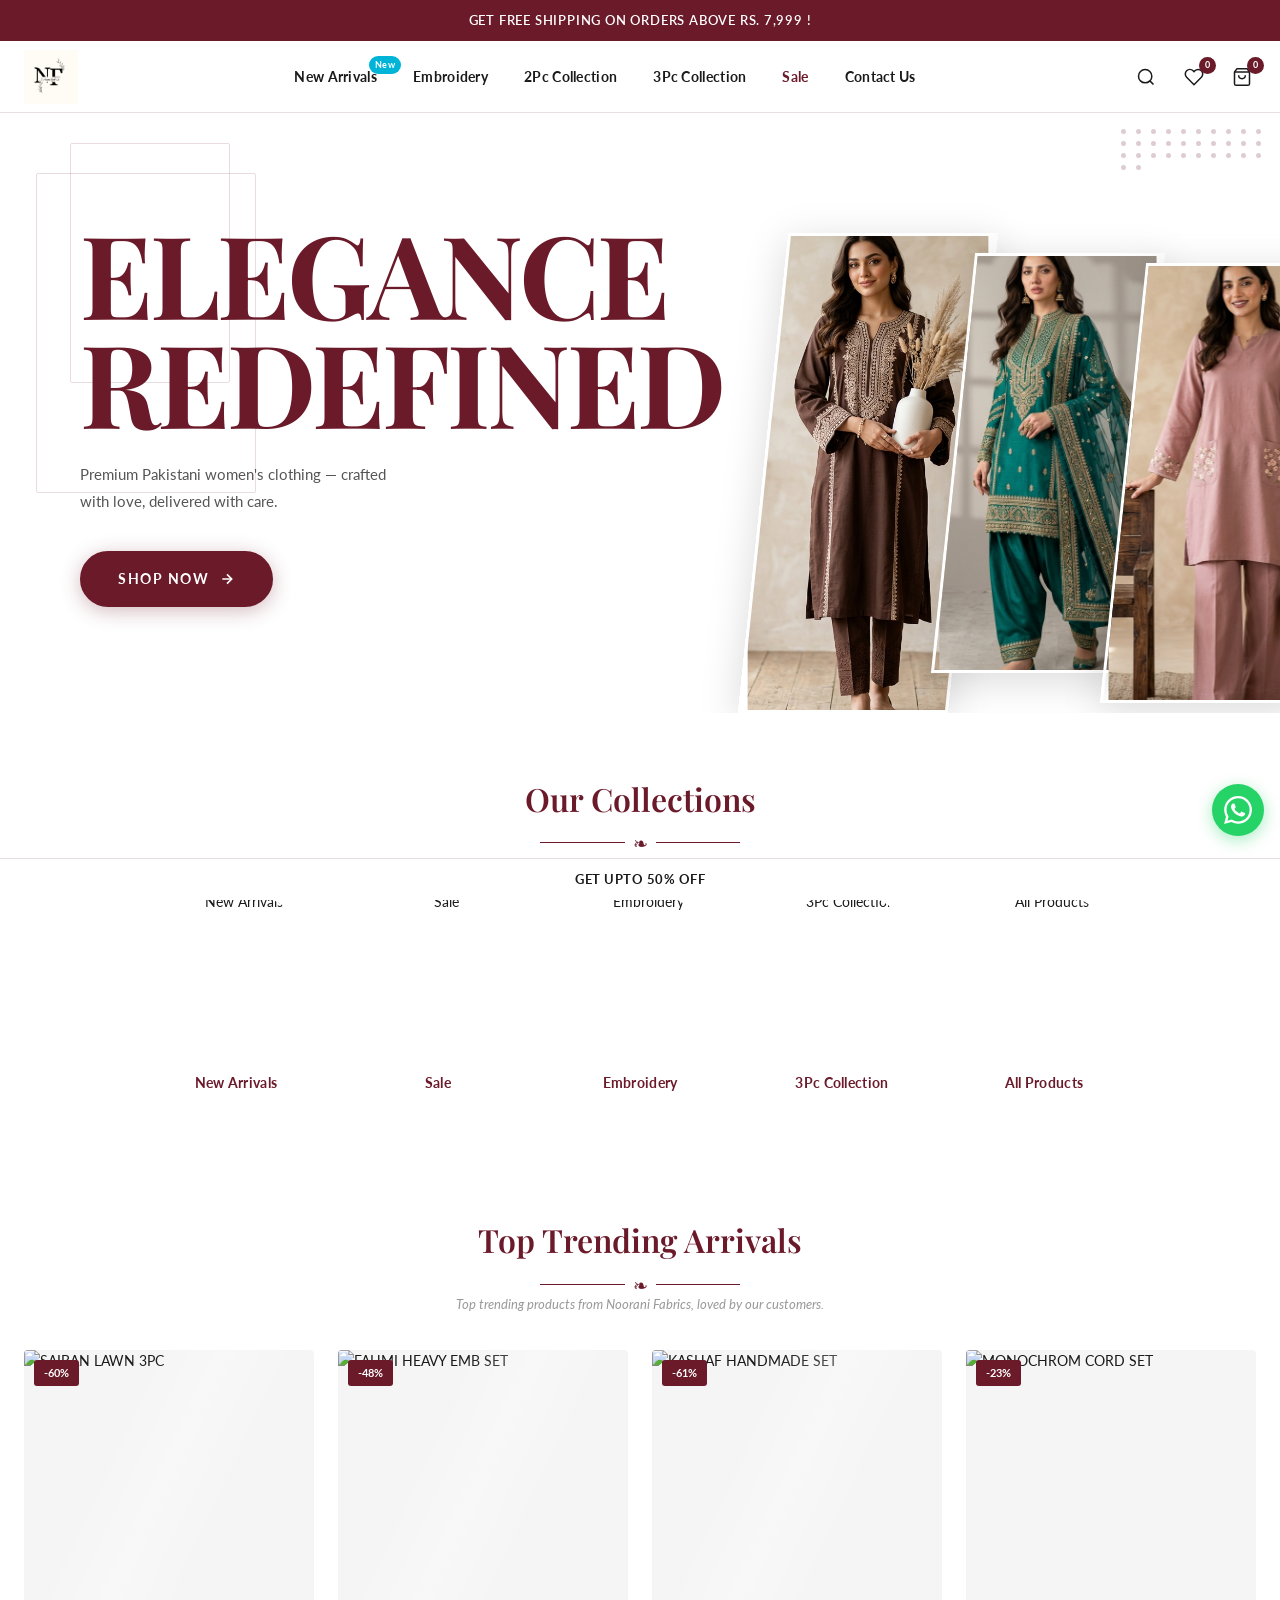
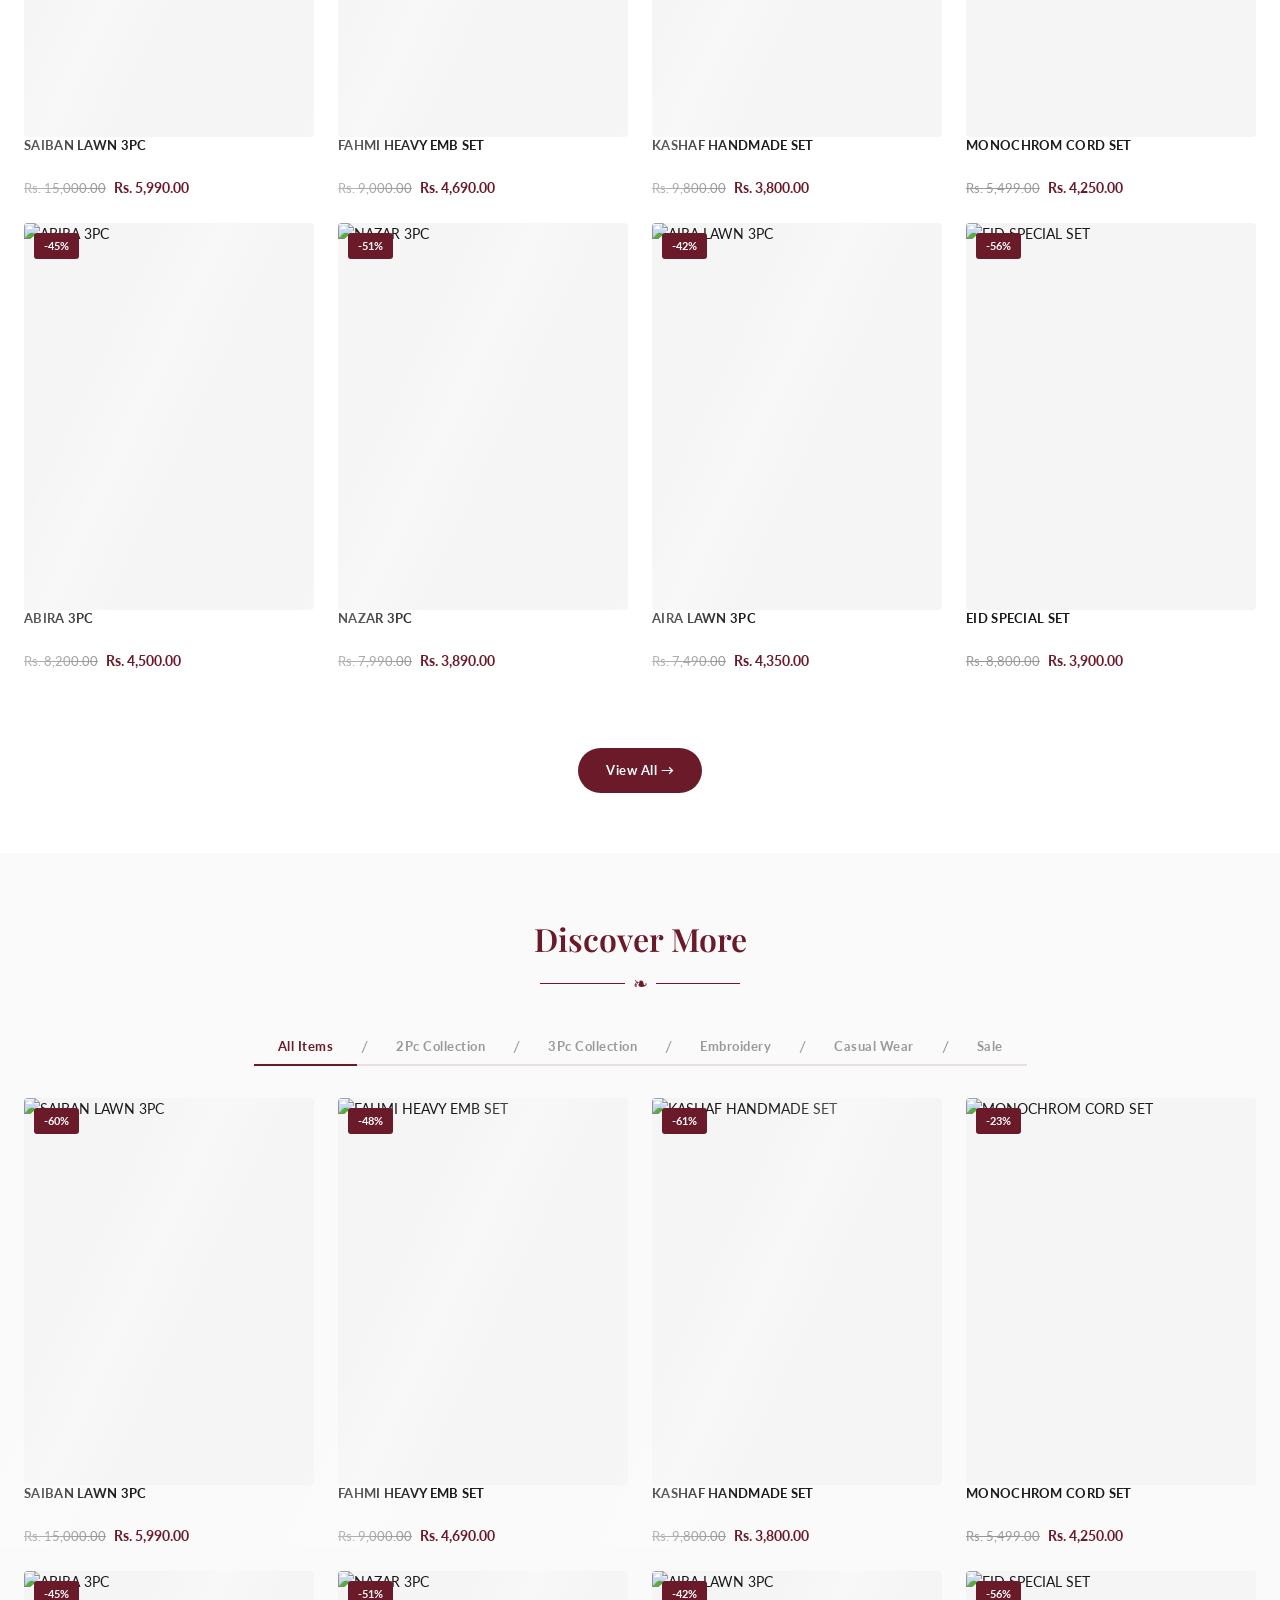
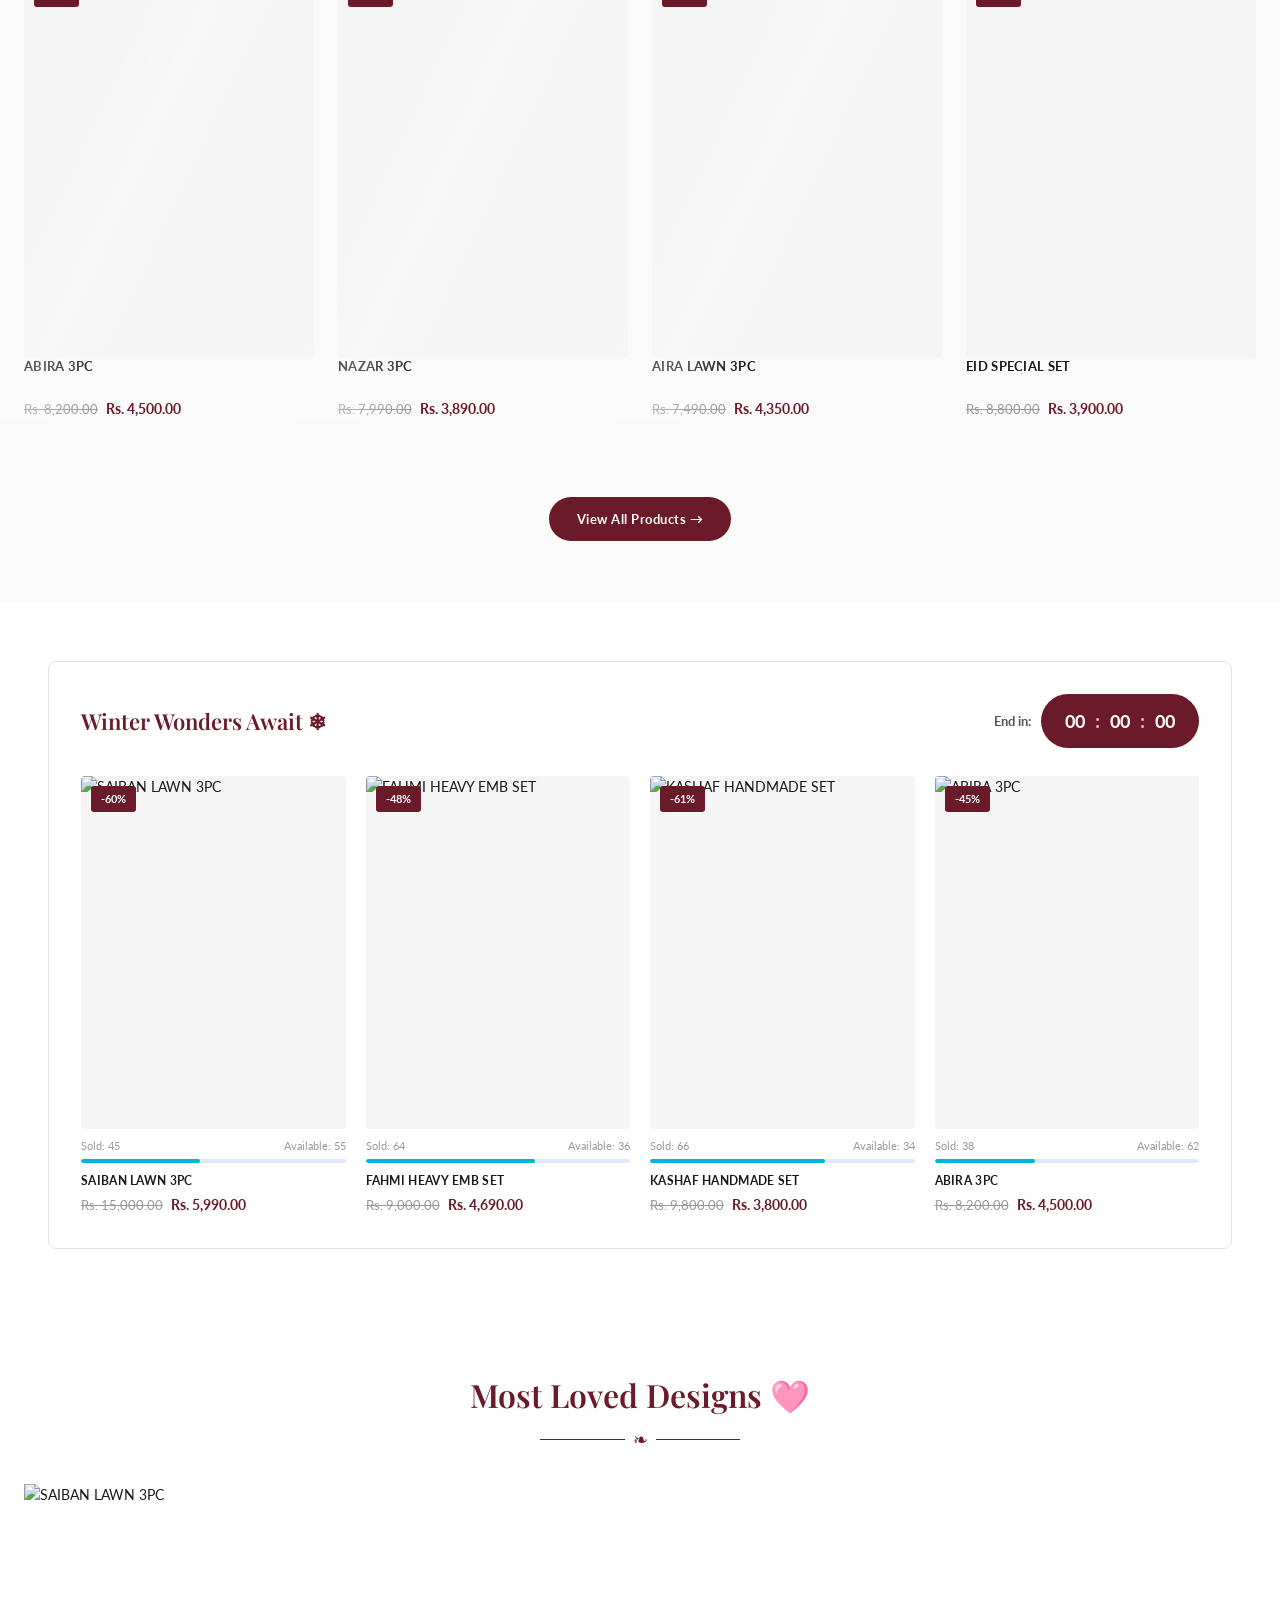
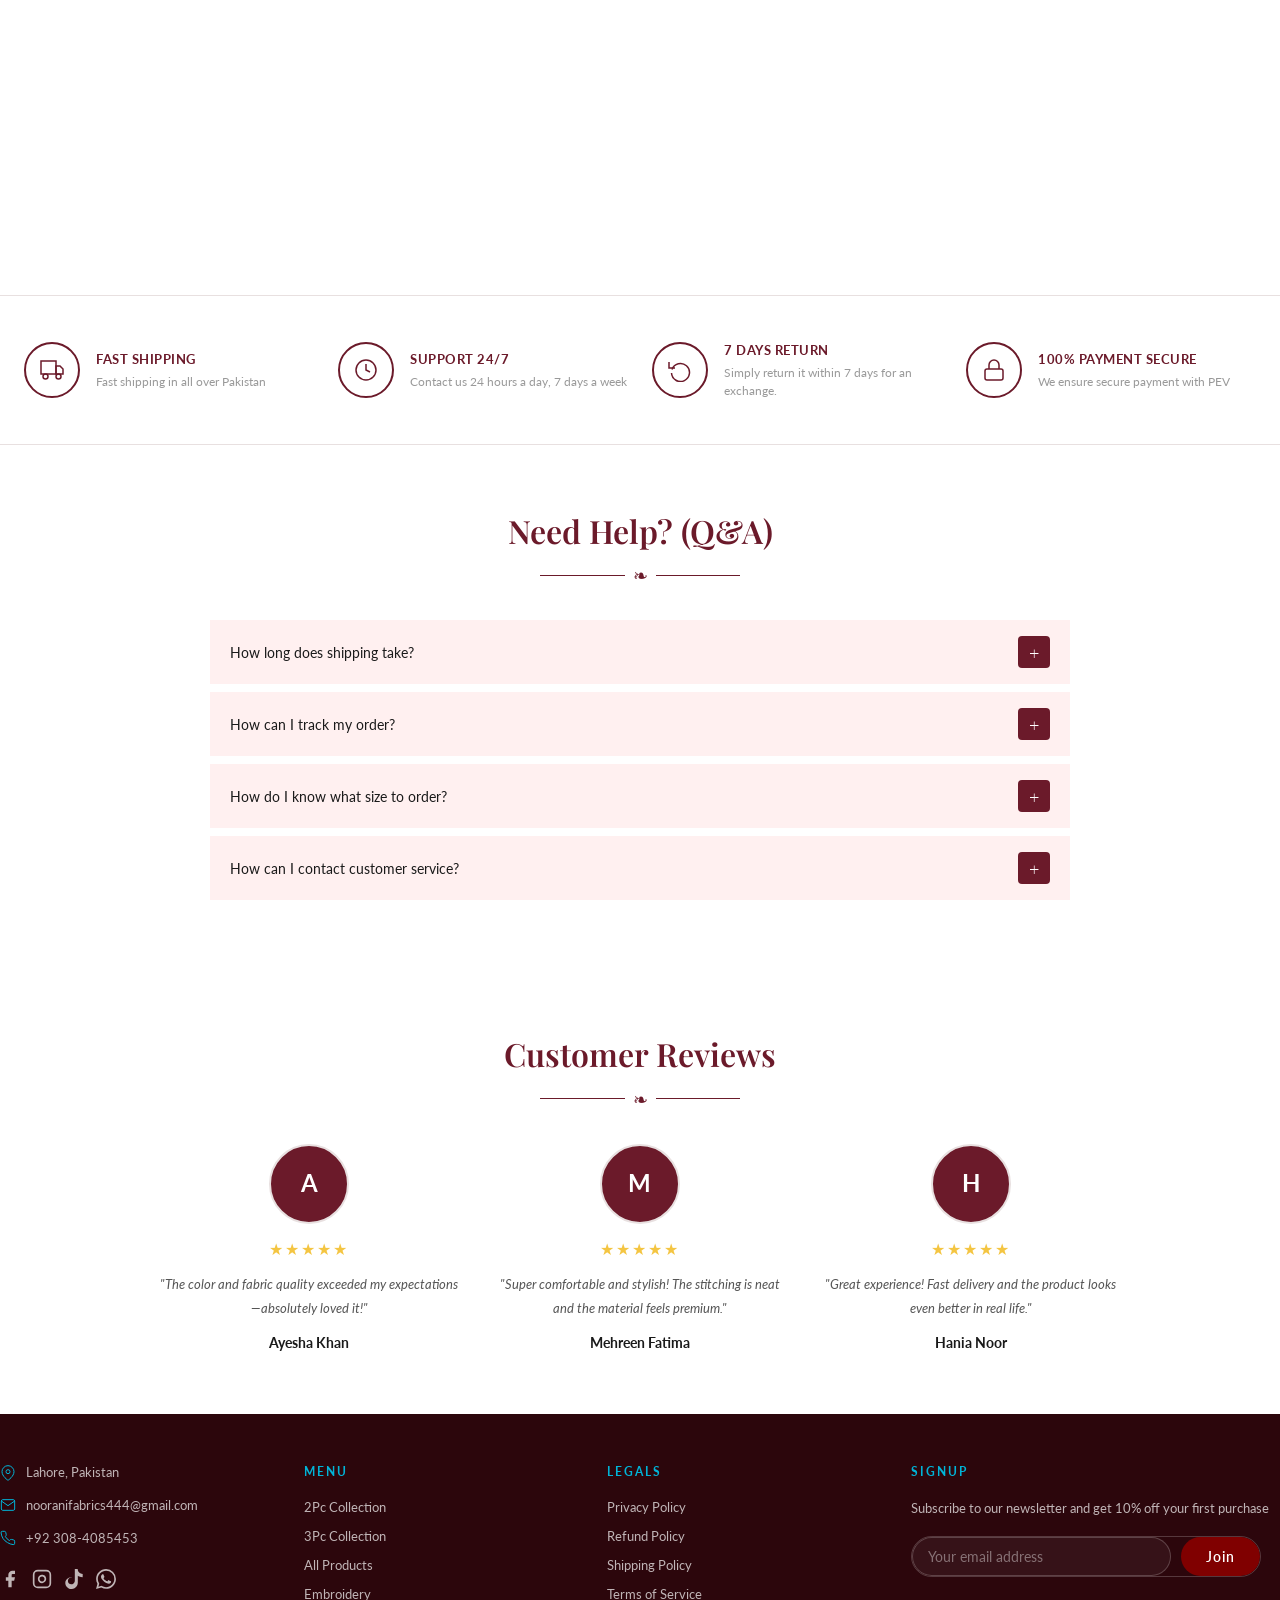
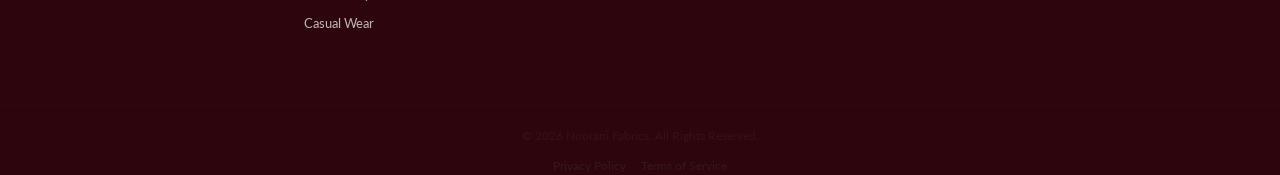
==== commit f2ca255d: "Remove admin login from homepage footer" ====
--- a/nf-site/index.html
+++ b/nf-site/index.html
@@ -489,8 +489,6 @@
               <li><a href="pages/policies/refund.html">Refund Policy</a></li>
               <li><a href="pages/policies/shipping.html">Shipping Policy</a></li>
               <li><a href="pages/policies/terms.html">Terms of Service</a></li>
-              <li><a href="https://www.noraanifabrics.shop/admin/" target="_blank"
-                  style="opacity:0.8;color:var(--text-3)">Admin Login</a></li>
             </ul>
           </div>
           <div class="footer-col footer-newsletter">
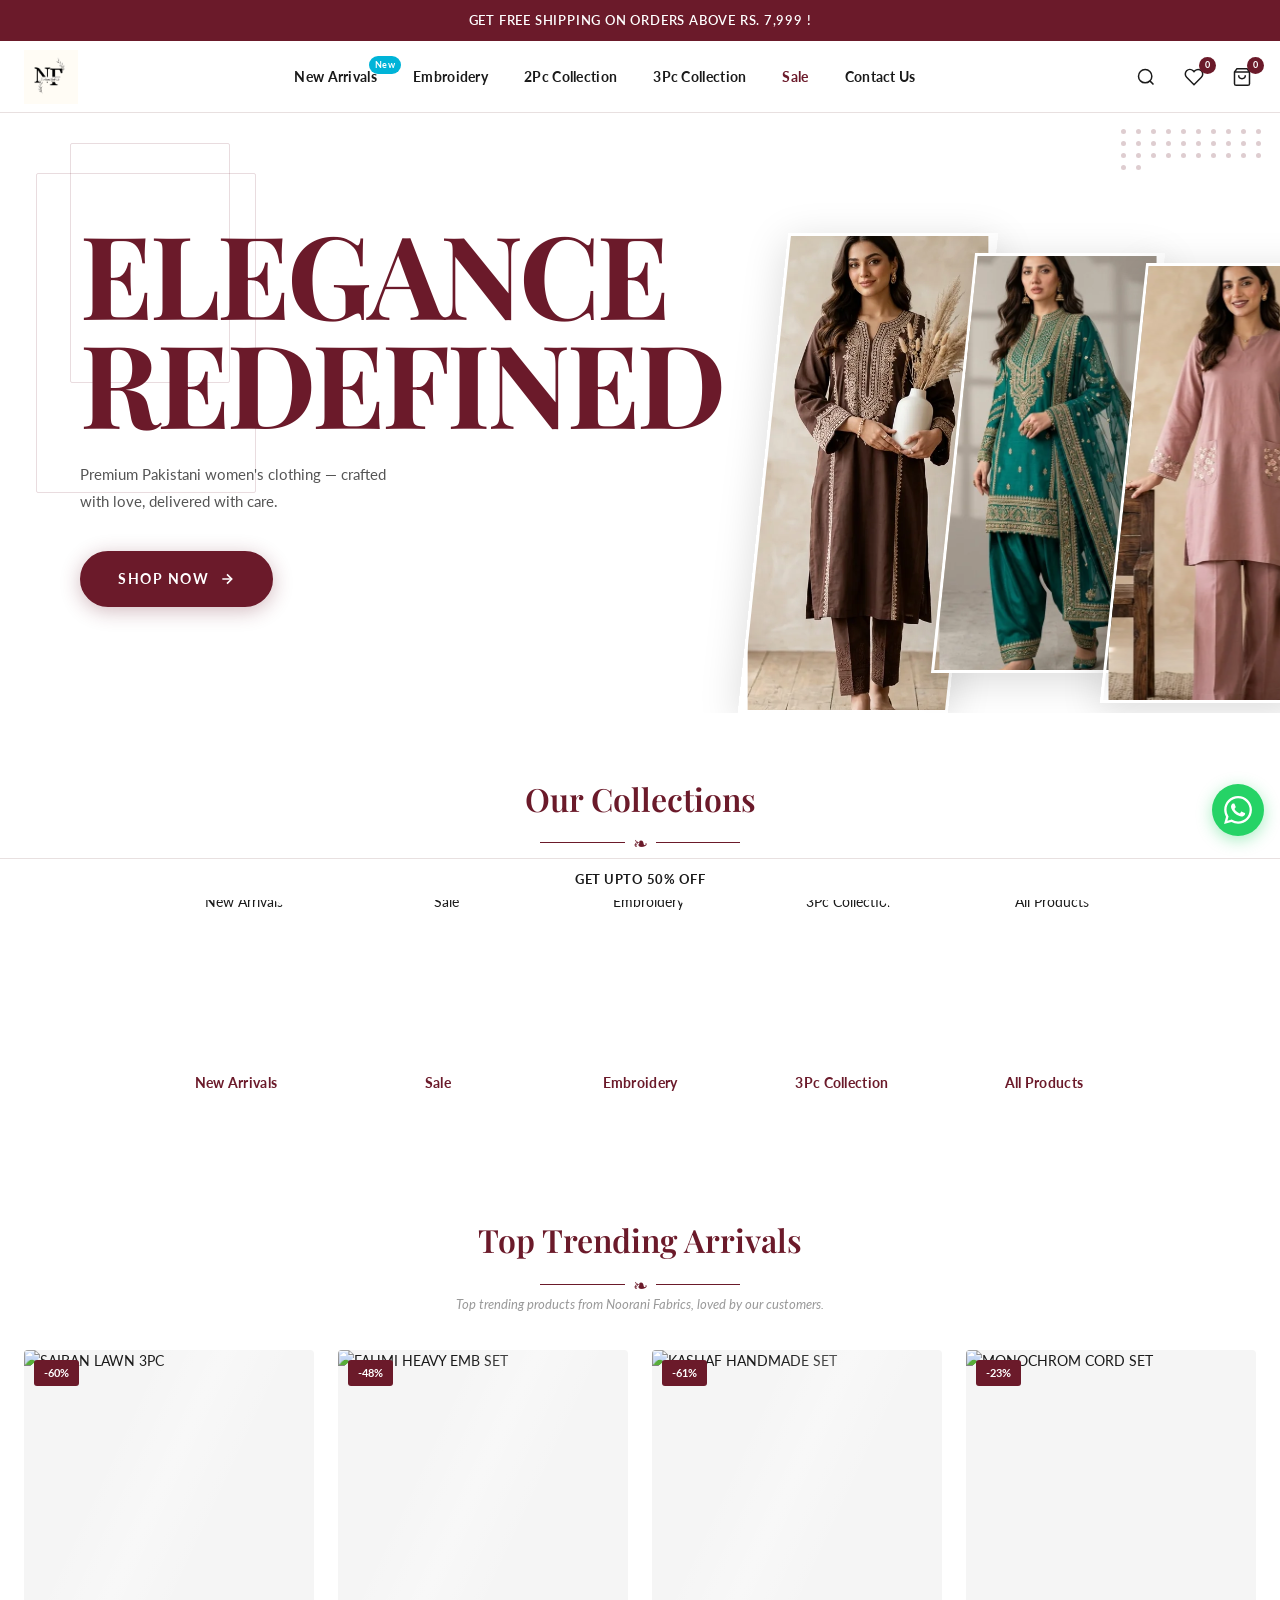
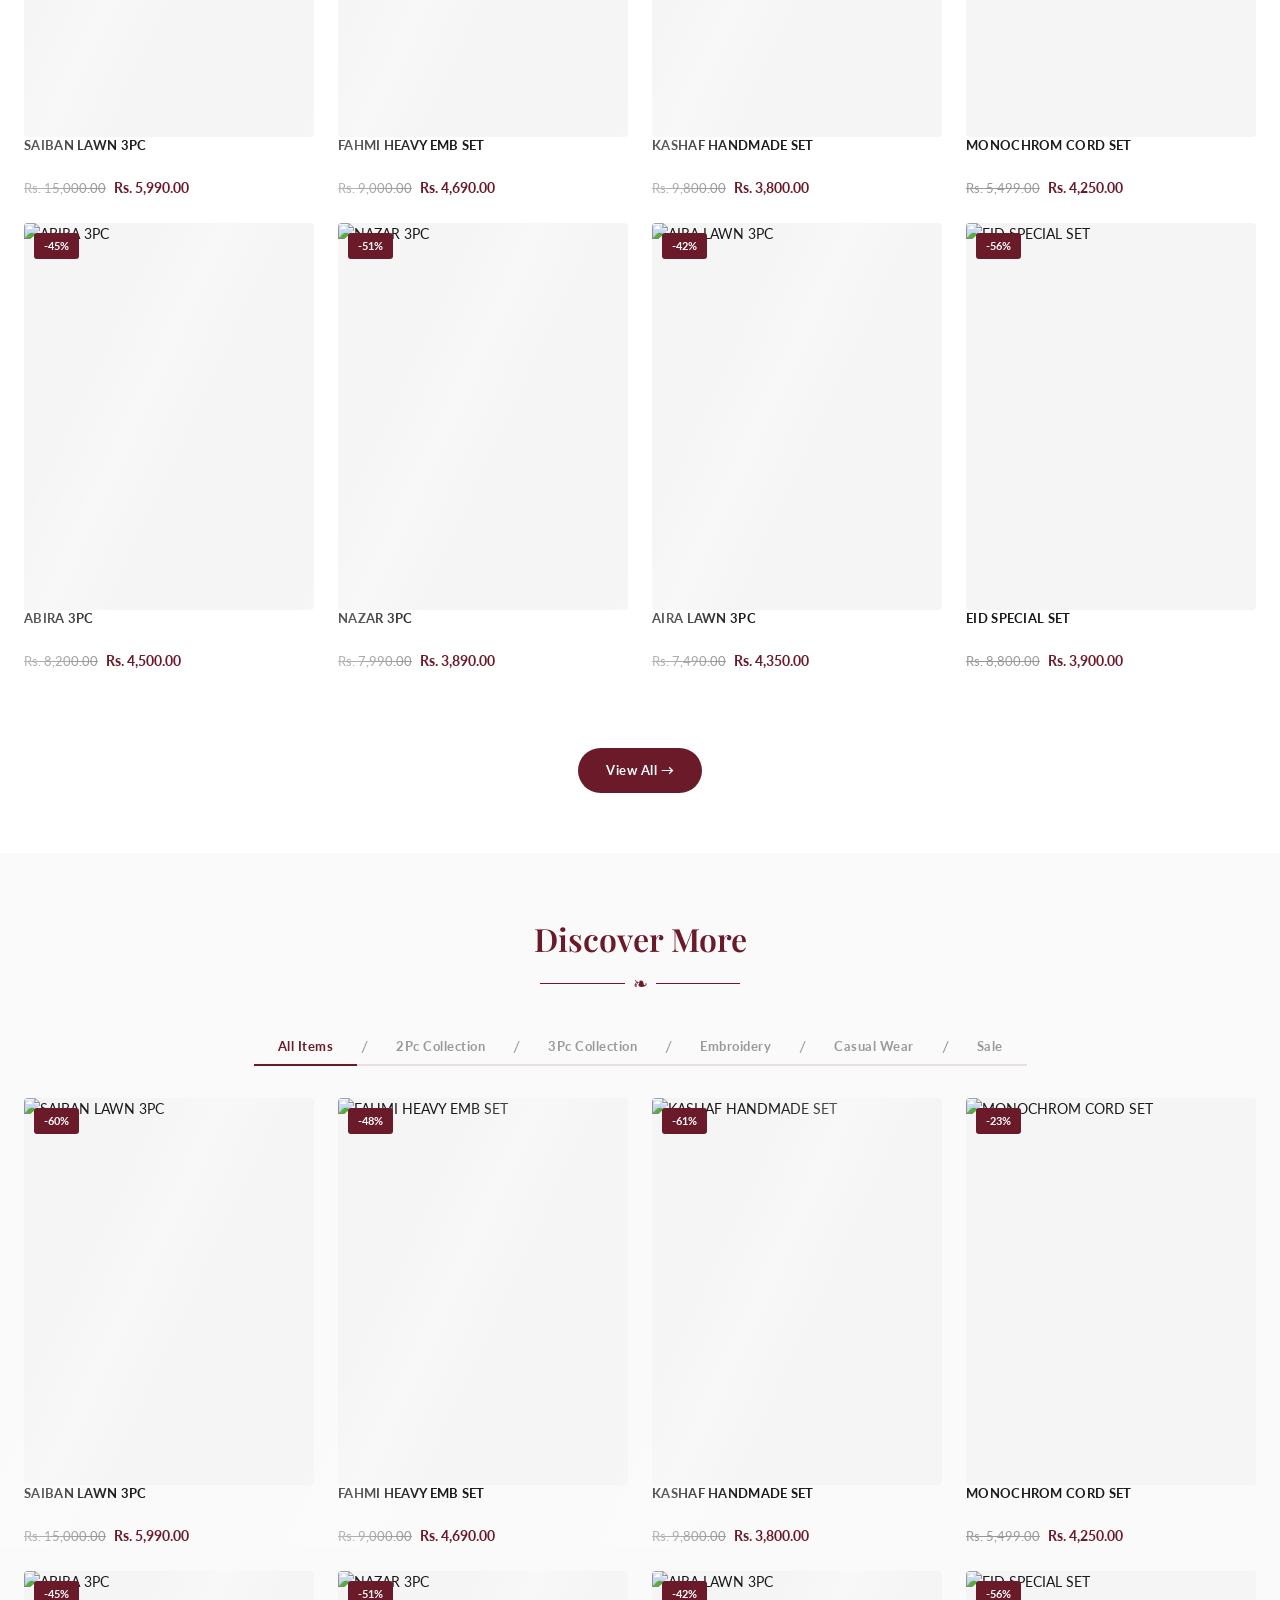
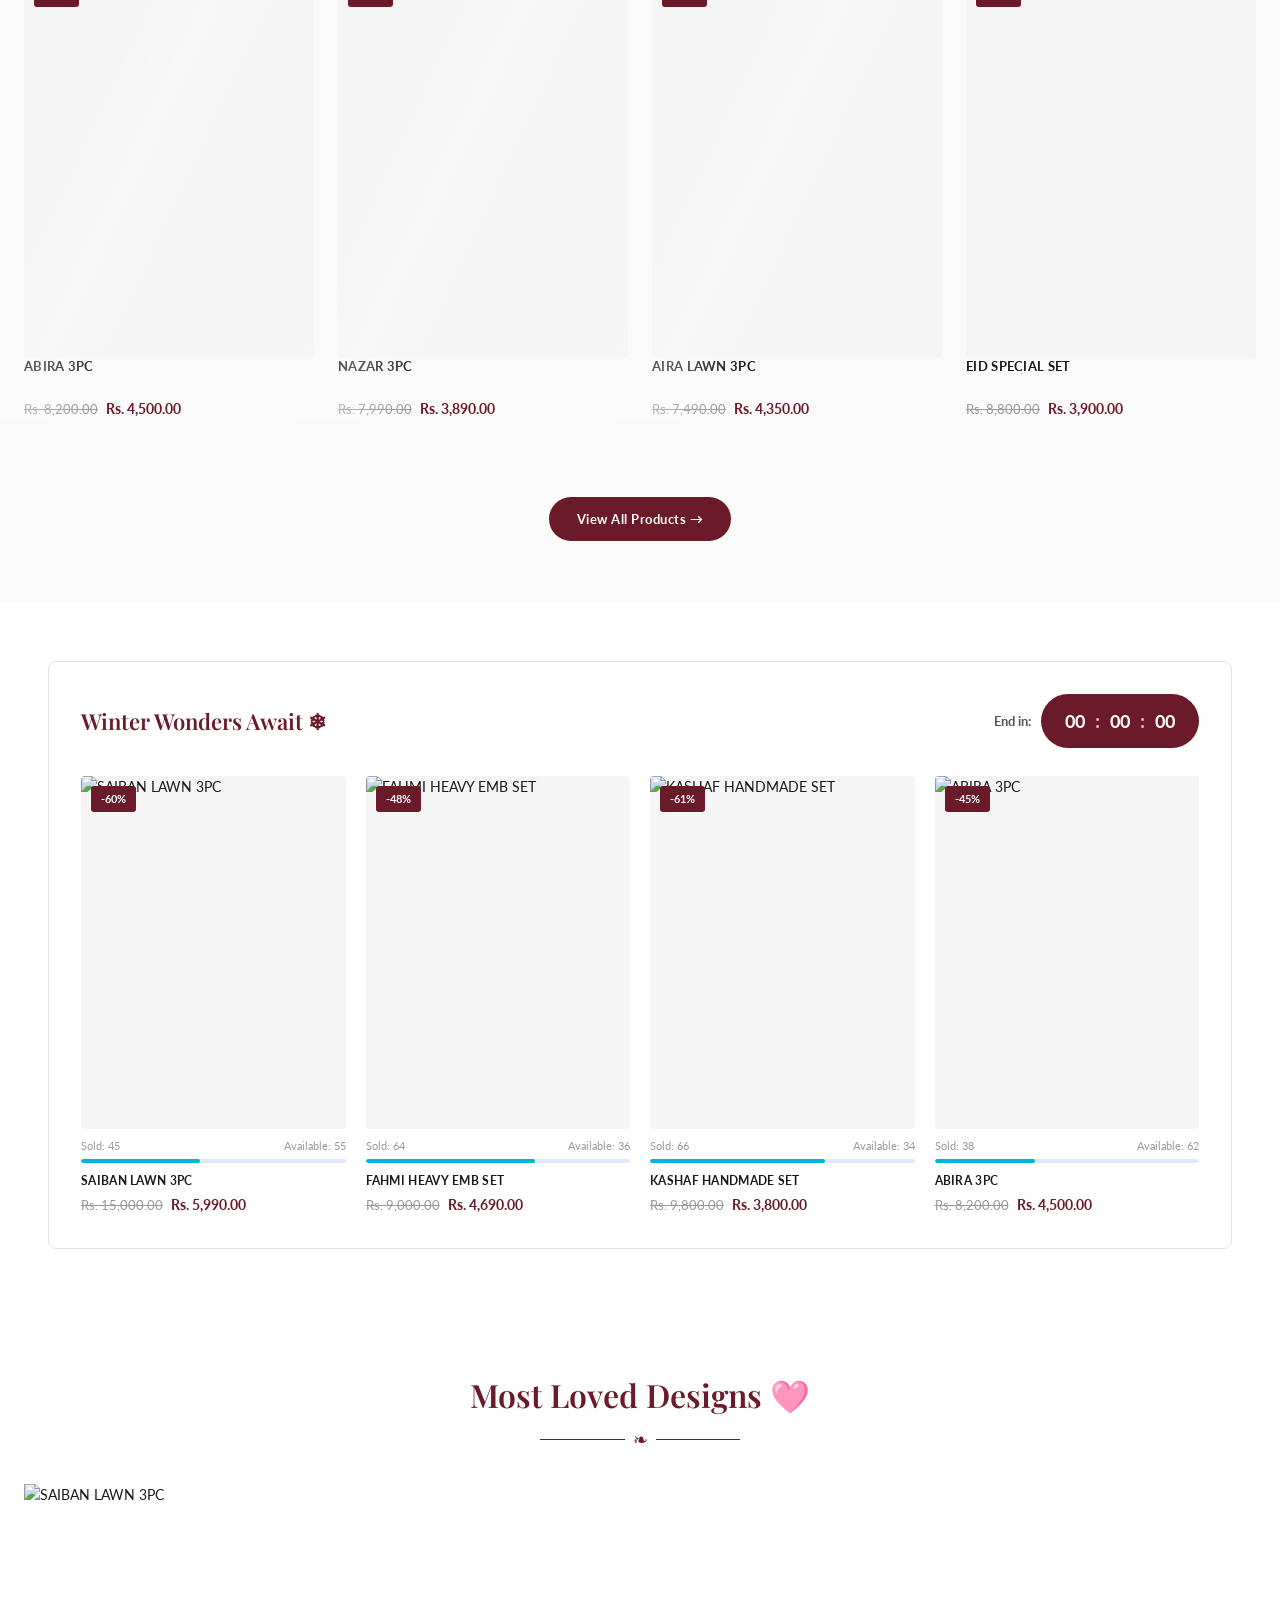
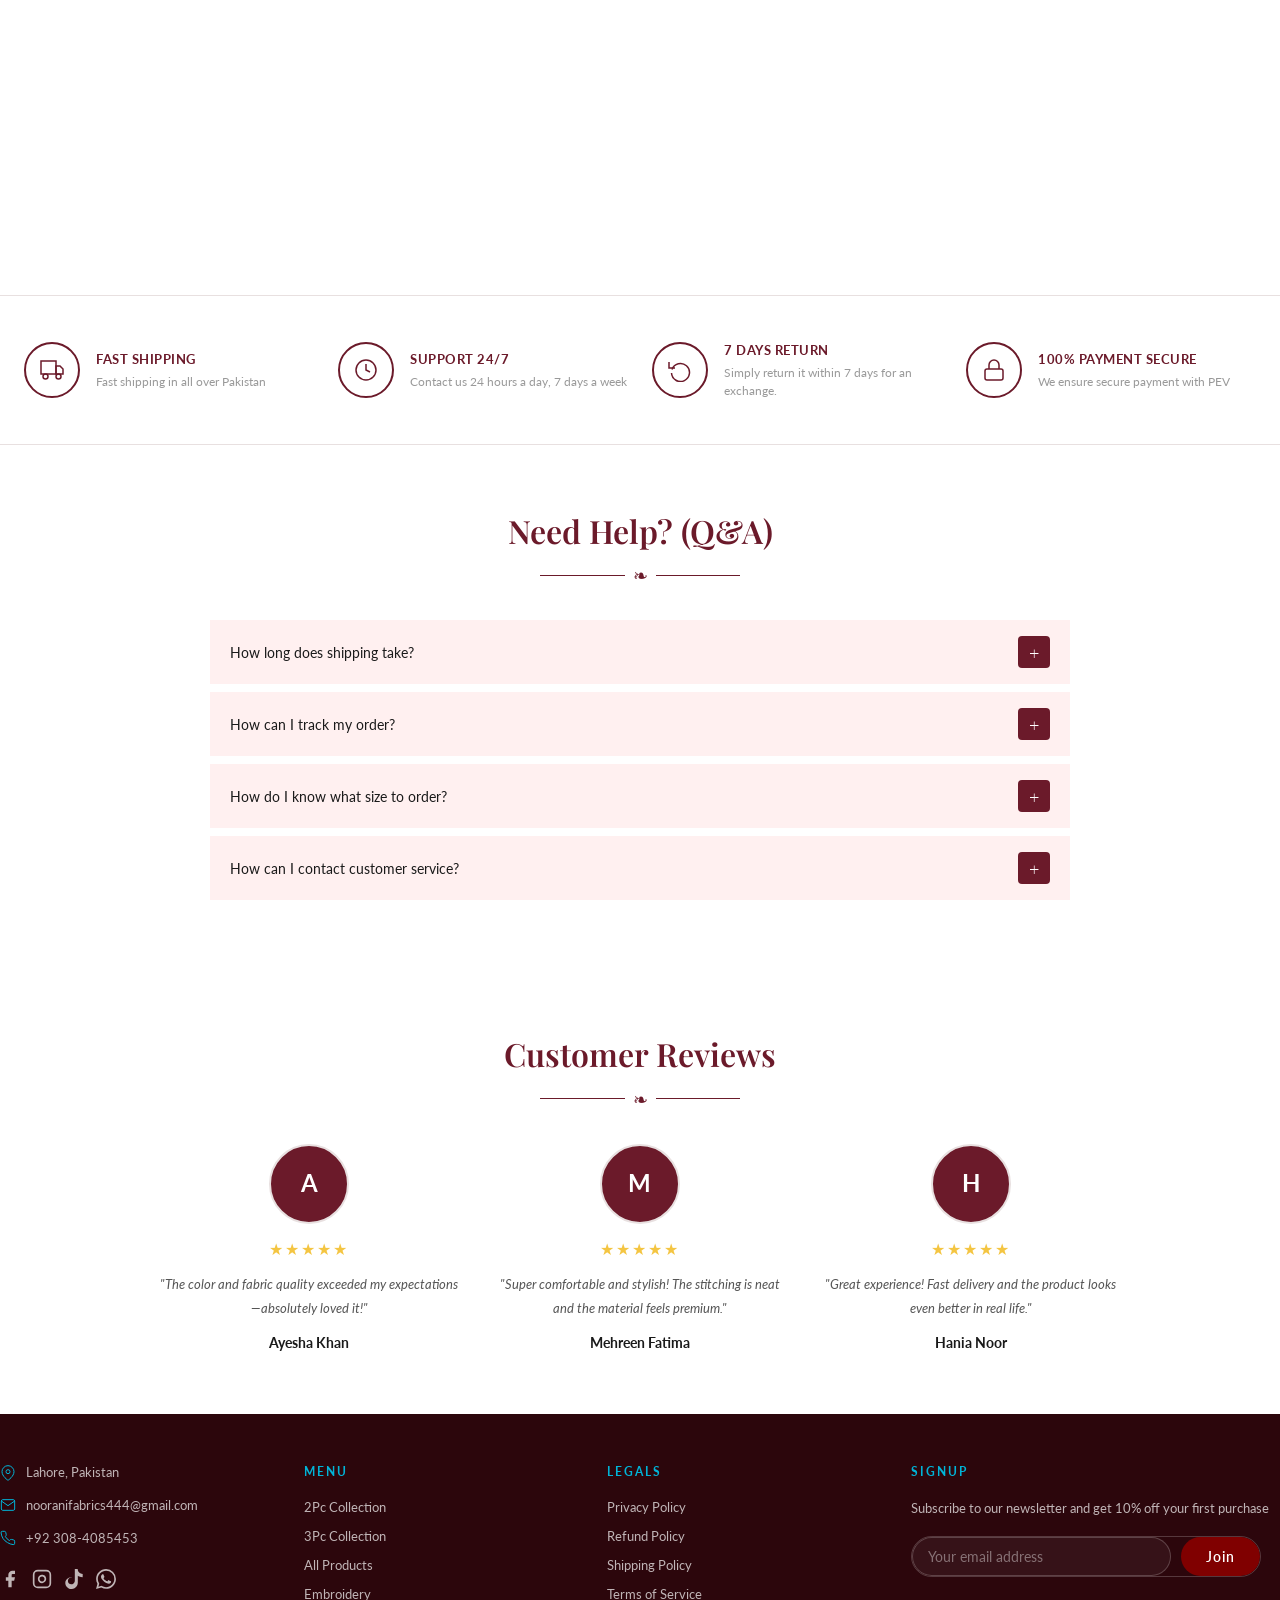
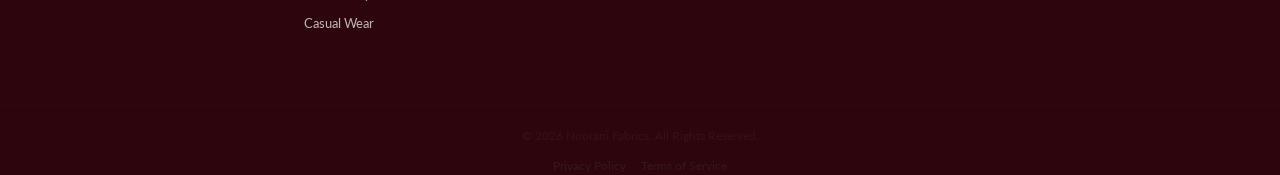
==== commit 5a8b72ce: "Optimize hero images to WebP format and update references for faster page load" ====
--- a/nf-site/index.html
+++ b/nf-site/index.html
@@ -71,8 +71,8 @@
   <link rel="dns-prefetch" href="https://fonts.googleapis.com">
 
   <!-- Preload Hero Images for Speed -->
-  <link rel="preload" as="image" href="images/hero1.png">
-  <link rel="preload" as="image" href="images/hero2.png">
+  <link rel="preload" as="image" href="images/hero1.webp">
+  <link rel="preload" as="image" href="images/hero2.webp">
 
   <link rel="stylesheet" href="css/style.css" />
   <link rel="stylesheet" href="css/homepage.css" />
@@ -188,13 +188,13 @@
     <div class="hero-right">
       <div class="hero-img-wrap">
         <div class="hero-img-card hero-img-1">
-          <img src="images/hero1.png" alt="Luxury Brown Suit" />
+          <img src="images/hero1.webp" alt="Luxury Brown Suit" />
         </div>
         <div class="hero-img-card hero-img-2">
-          <img src="images/hero2.png" alt="Teal Green Collection" />
+          <img src="images/hero2.webp" alt="Teal Green Collection" />
         </div>
         <div class="hero-img-card hero-img-3">
-          <img src="images/hero3.png" alt="Casual Mauve Set" />
+          <img src="images/hero3.webp" alt="Casual Mauve Set" />
         </div>
       </div>
     </div>
--- a/nf-site/css/style.css
+++ b/nf-site/css/style.css
@@ -2785,7 +2785,8 @@
   margin-top: 20px;
   border: 1px solid var(--border);
   border-radius: 4px;
-  overflow: hidden
+  overflow: hidden;
+  background: #fff;
 }
 
 .size-chart-title {
@@ -2795,34 +2796,56 @@
   background: var(--light-gray);
   border-bottom: 1px solid var(--border);
   display: flex;
-  justify-content: space-between
+  justify-content: space-between;
+  align-items: center;
+}
+
+.table-responsive {
+  width: 100%;
+  overflow-x: auto;
+  -webkit-overflow-scrolling: touch;
 }
 
 .size-chart table {
   width: 100%;
-  border-collapse: collapse
+  border-collapse: collapse;
 }
 
 .size-chart th {
-  padding: 8px 12px;
+  padding: 10px 8px;
   font-size: 11px;
   text-transform: uppercase;
   letter-spacing: .5px;
-  color: var(--text-3);
-  background: var(--off-white);
+  color: var(--text-2);
+  background: #f9f9f9;
   text-align: center;
-  border-bottom: 1px solid var(--border)
+  border: 1px solid #eee;
 }
 
 .size-chart td {
-  padding: 8px 12px;
+  padding: 10px 8px;
   text-align: center;
   font-size: 13px;
-  border-bottom: 1px solid var(--border)
-}
-
-.size-chart tr:last-child td {
-  border-bottom: none
+  border: 1px solid #eee;
+  color: #333;
+}
+
+@media (max-width: 600px) {
+  .size-chart th, .size-chart td {
+    padding: 8px 4px !important;
+    font-size: 10px !important;
+  }
+}
+
+@media (max-width: 400px) {
+  .size-chart th, .size-chart td {
+    padding: 6px 2px !important;
+    font-size: 9px !important;
+  }
+  .size-chart-title {
+    font-size: 12px;
+    padding: 10px;
+  }
 }
 
 /* ===== CONTACT ===== */
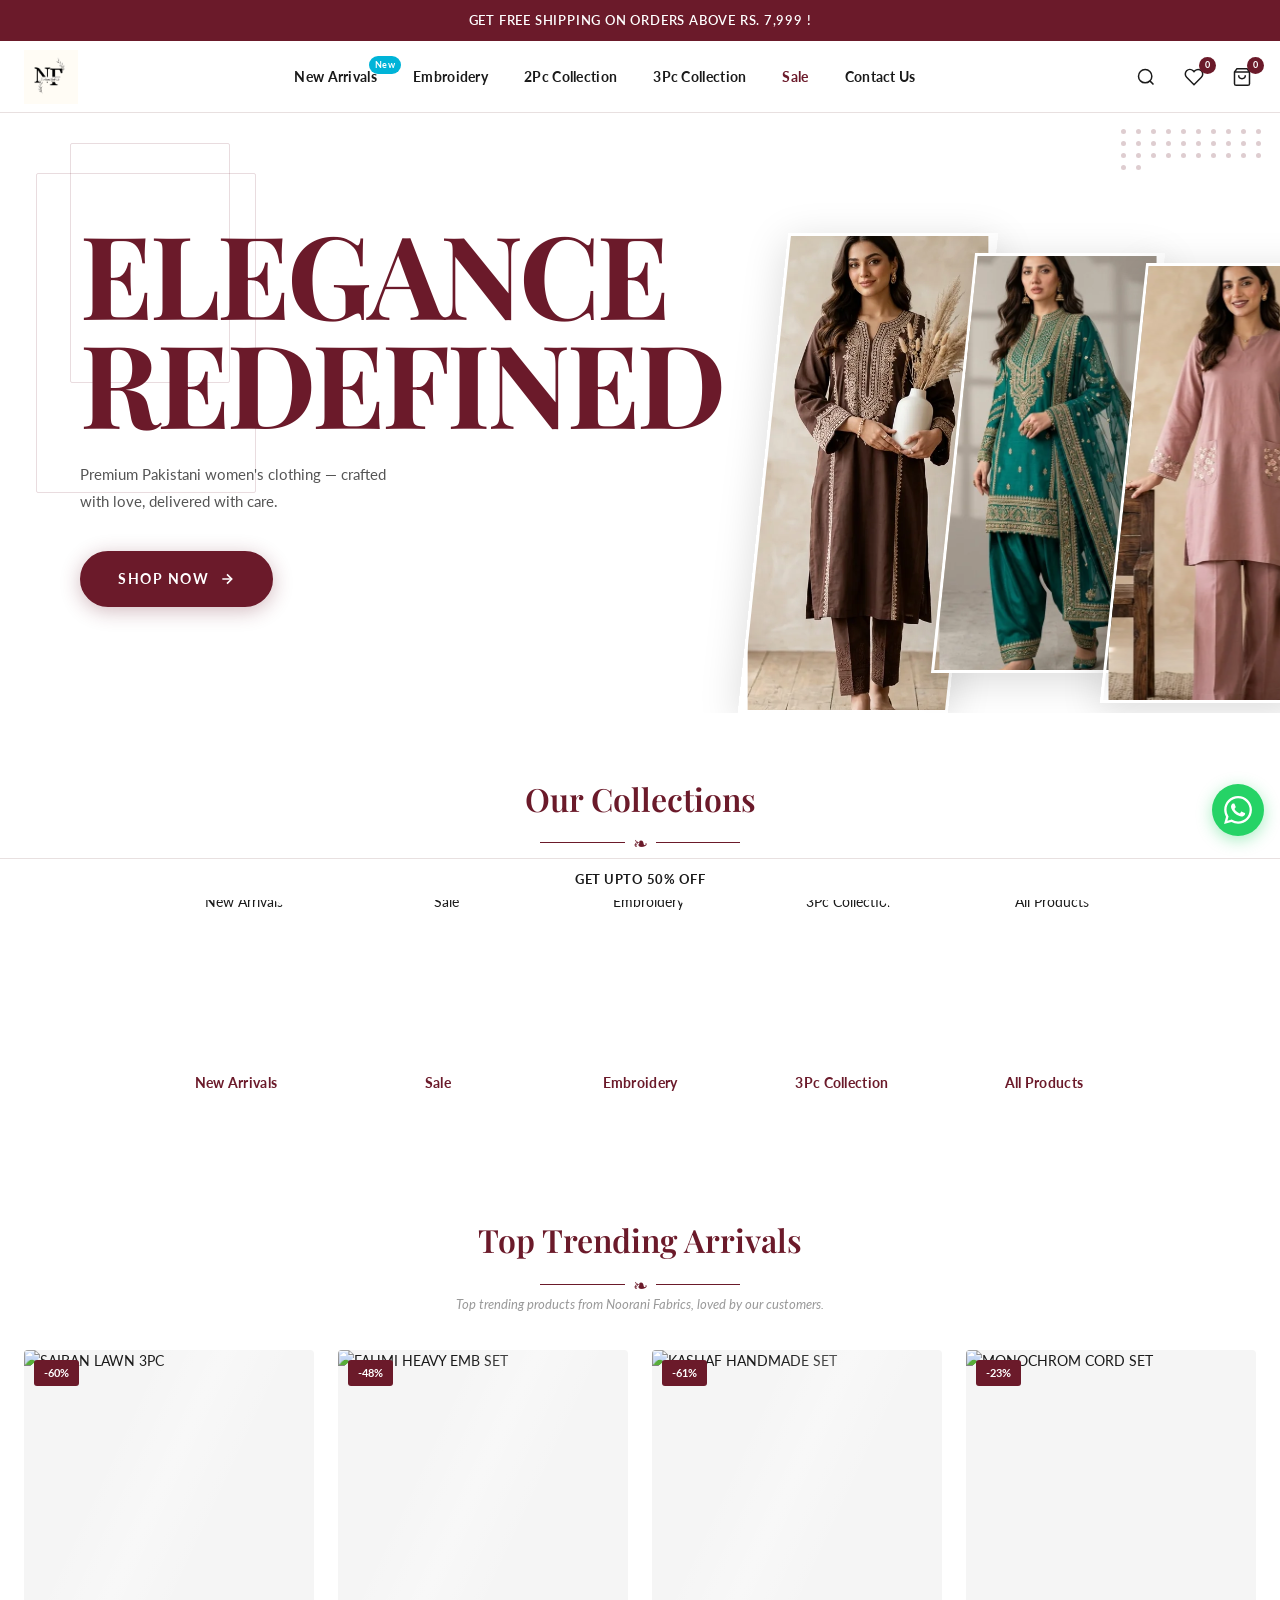
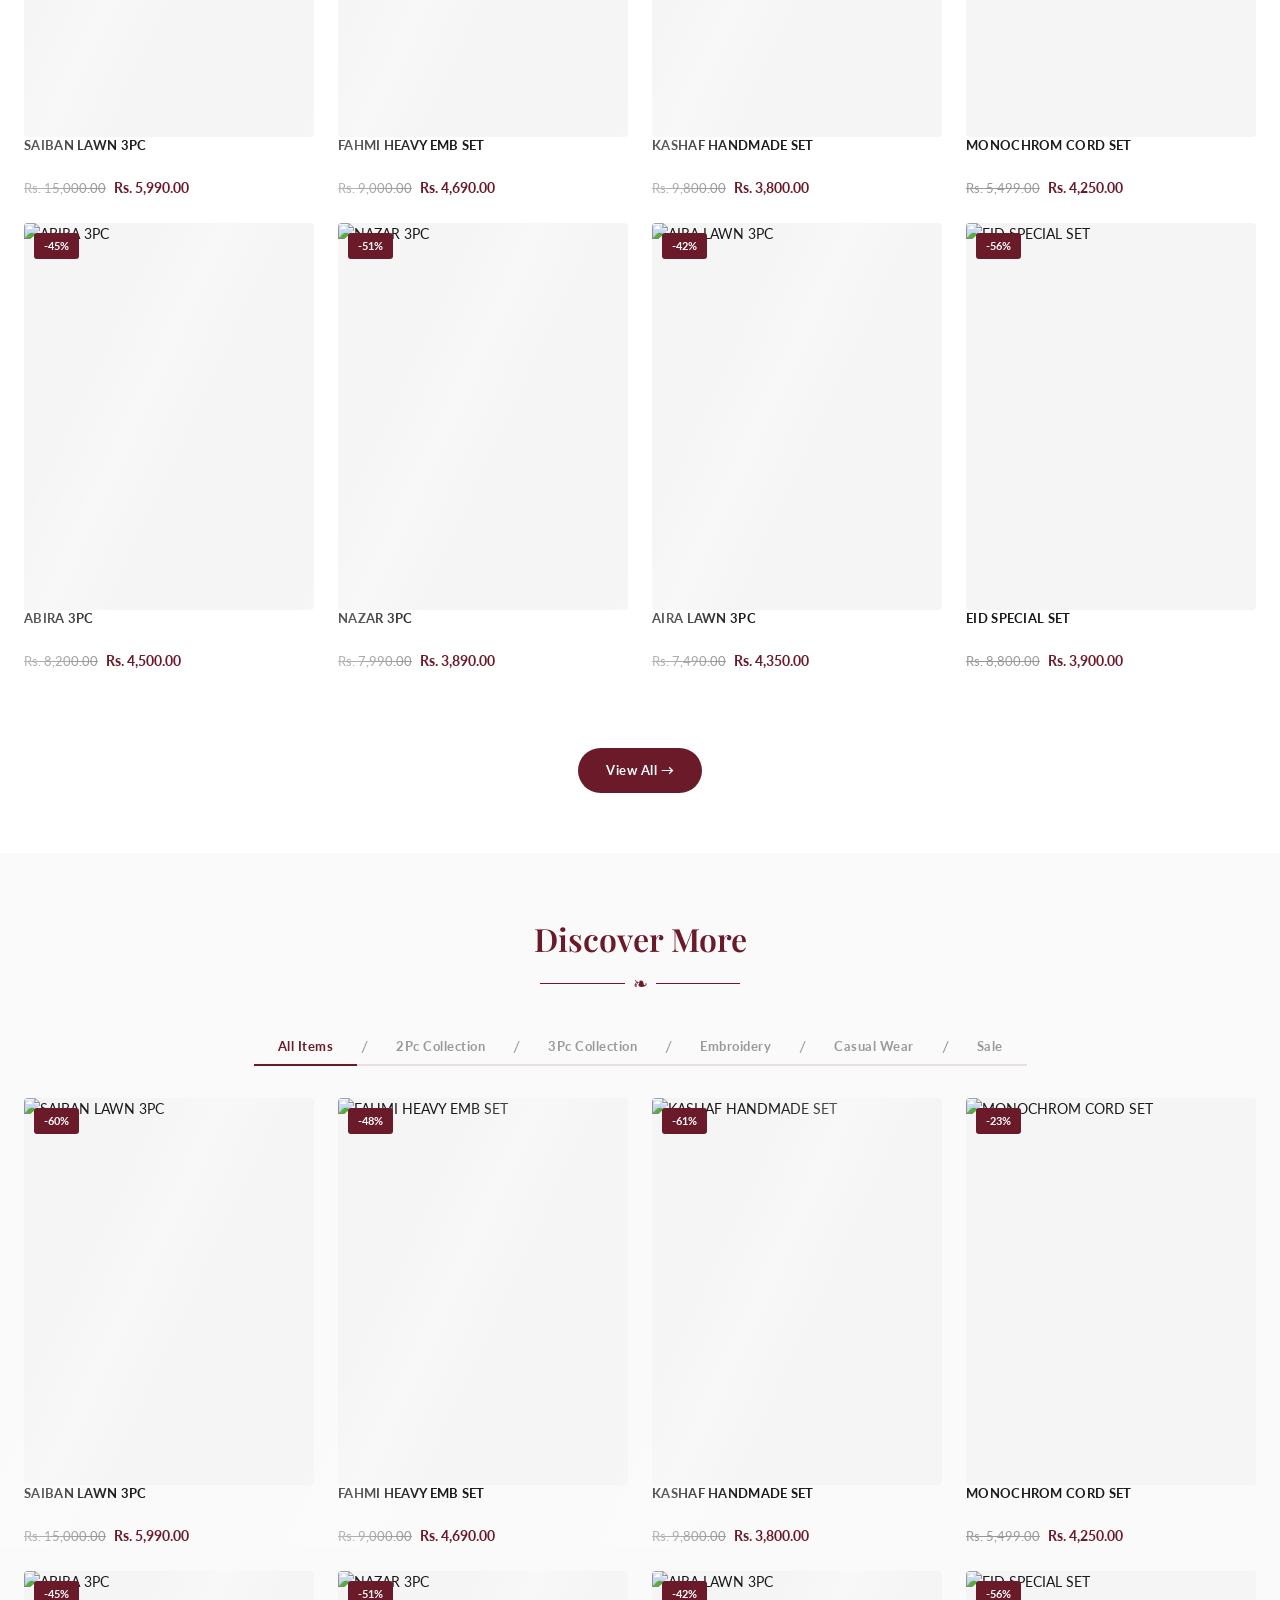
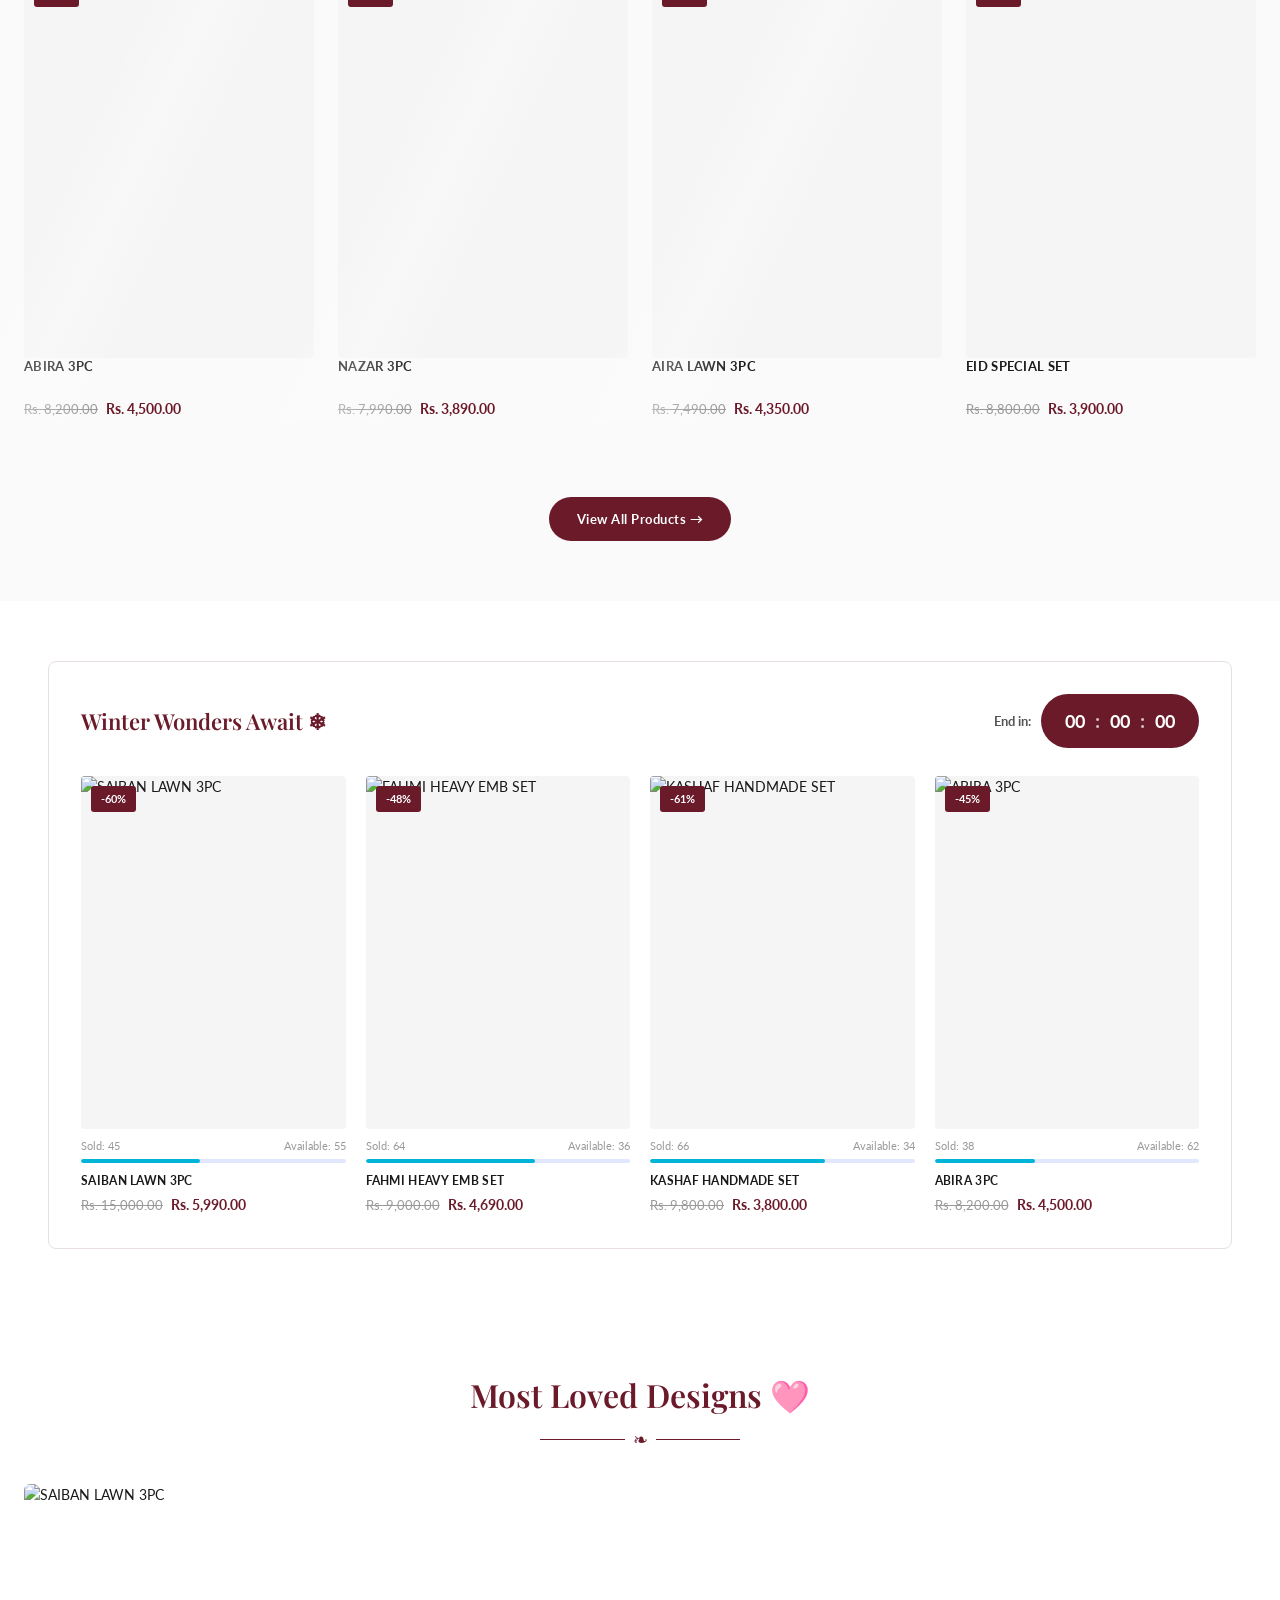
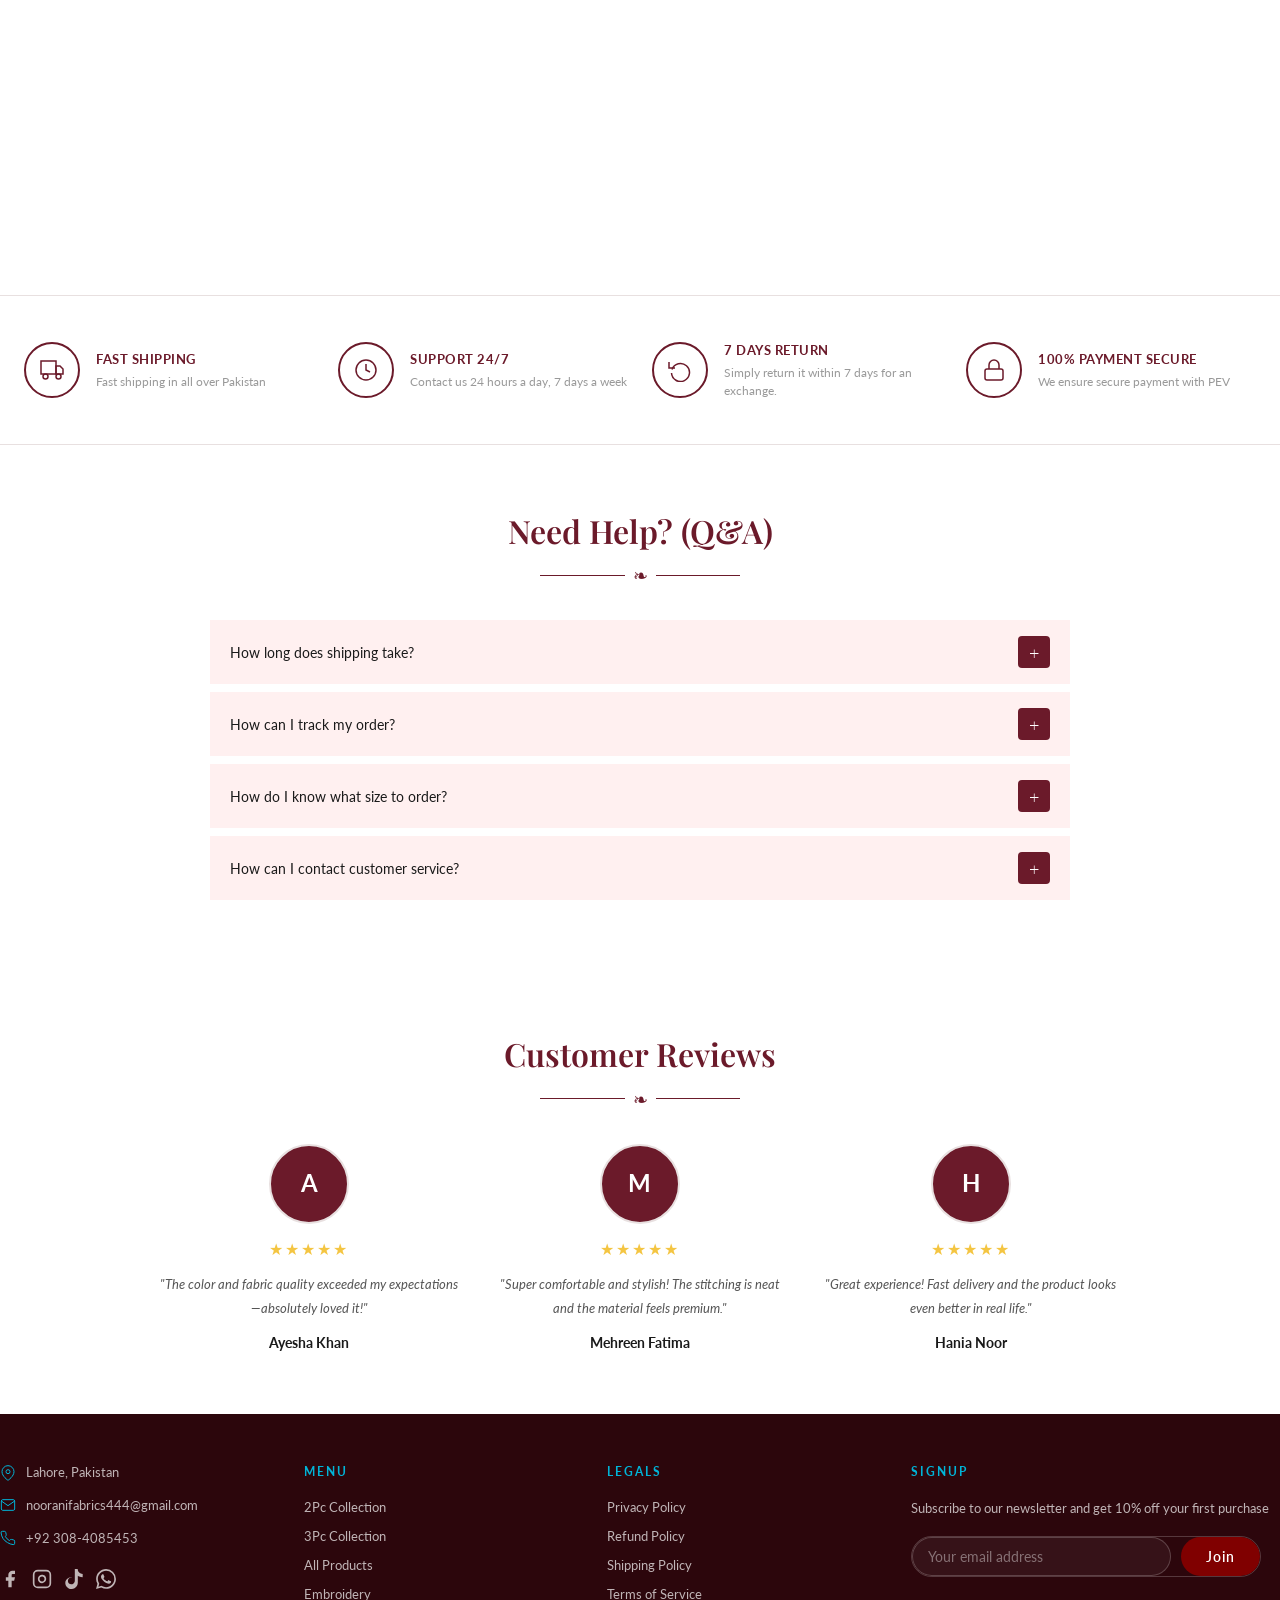
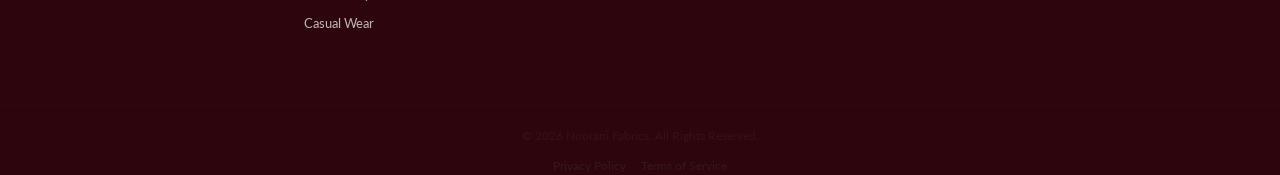
==== commit 9af87826: "Fix product rendering and add robust error handling for homepage grids" ====
--- a/nf-site/index.html
+++ b/nf-site/index.html
@@ -535,86 +535,100 @@
     if (dotsEl) dotsEl.innerHTML = Array(32).fill('<span></span>').join('');
 
     document.addEventListener("DOMContentLoaded", async () => {
-      await fetchData();
-
-      // Trending grid - 8 products
-      // Collections Circles (Dynamic Images)
-      const ccGrid = document.getElementById("dynamic-collections-circles");
-      if (ccGrid && window.PRODUCTS.length > 0) {
-        const newProd = window.PRODUCTS.find(p => p.badge === "new") || window.PRODUCTS[0];
-        const saleProd = window.PRODUCTS.find(p => p.badge === "sale") || window.PRODUCTS[1] || window.PRODUCTS[0];
-        const embProd = window.PRODUCTS.find(p => p.cat === "embroidery") || window.PRODUCTS[2] || window.PRODUCTS[0];
-        const threePcProd = window.PRODUCTS.find(p => p.cat === "3piece") || window.PRODUCTS[3] || window.PRODUCTS[0];
-        const allProd = window.PRODUCTS[4] || window.PRODUCTS[0];
-
-        ccGrid.innerHTML = `
-            <a href="pages/shop.html?new=1" class="circle-item reveal" style="--delay:0s">
-              <div class="circle-img"><img src="${newProd.img}" alt="New Arrivals" style="object-position: top;"/></div>
-              <h3>New Arrivals</h3>
-            </a>
-            <a href="pages/shop.html?sale=1" class="circle-item reveal" style="--delay:.08s">
-              <div class="circle-img"><img src="${saleProd.img}" alt="Sale" style="object-position: top;"/></div>
-              <h3>Sale</h3>
-            </a>
-            <a href="pages/shop.html?cat=embroidery" class="circle-item reveal" style="--delay:.16s">
-              <div class="circle-img"><img src="${embProd.img}" alt="Embroidery" style="object-position: top;"/></div>
-              <h3>Embroidery</h3>
-            </a>
-            <a href="pages/shop.html?cat=3piece" class="circle-item reveal" style="--delay:.24s">
-              <div class="circle-img"><img src="${threePcProd.img}" alt="3Pc Collection" style="object-position: top;"/></div>
-              <h3>3Pc Collection</h3>
-            </a>
-            <a href="pages/shop.html" class="circle-item reveal" style="--delay:.32s">
-              <div class="circle-img"><img src="${allProd.img}" alt="All Products" style="object-position: top;"/></div>
-              <h3>All Products</h3>
-            </a>
-          `;
-        reobserve(ccGrid.parentElement);
+      try {
+        await fetchData();
+
+        // Collections Circles
+        const ccGrid = document.getElementById("dynamic-collections-circles");
+        if (ccGrid && window.PRODUCTS && window.PRODUCTS.length > 0) {
+          const newProd = window.PRODUCTS.find(p => p.badge === "new") || window.PRODUCTS[0];
+          const saleProd = window.PRODUCTS.find(p => p.badge === "sale") || window.PRODUCTS[1] || window.PRODUCTS[0];
+          const embProd = window.PRODUCTS.find(p => p.cat === "embroidery") || window.PRODUCTS[2] || window.PRODUCTS[0];
+          const threePcProd = window.PRODUCTS.find(p => p.cat === "3piece") || window.PRODUCTS[3] || window.PRODUCTS[0];
+          const allProd = window.PRODUCTS[4] || window.PRODUCTS[0];
+
+          ccGrid.innerHTML = `
+              <a href="pages/shop.html?new=1" class="circle-item reveal" style="--delay:0s">
+                <div class="circle-img"><img src="${newProd.img}" alt="New Arrivals" style="object-position: top;"/></div>
+                <h3>New Arrivals</h3>
+              </a>
+              <a href="pages/shop.html?sale=1" class="circle-item reveal" style="--delay:.08s">
+                <div class="circle-img"><img src="${saleProd.img}" alt="Sale" style="object-position: top;"/></div>
+                <h3>Sale</h3>
+              </a>
+              <a href="pages/shop.html?cat=embroidery" class="circle-item reveal" style="--delay:.16s">
+                <div class="circle-img"><img src="${embProd.img}" alt="Embroidery" style="object-position: top;"/></div>
+                <h3>Embroidery</h3>
+              </a>
+              <a href="pages/shop.html?cat=3piece" class="circle-item reveal" style="--delay:.24s">
+                <div class="circle-img"><img src="${threePcProd.img}" alt="3Pc Collection" style="object-position: top;"/></div>
+                <h3>3Pc Collection</h3>
+              </a>
+              <a href="pages/shop.html" class="circle-item reveal" style="--delay:.32s">
+                <div class="circle-img"><img src="${allProd.img}" alt="All Products" style="object-position: top;"/></div>
+                <h3>All Products</h3>
+              </a>
+            `;
+          reobserve(ccGrid.parentElement);
+        }
+
+        // Trending grid
+        const tg = document.getElementById("trending-grid");
+        if (tg && window.PRODUCTS && window.PRODUCTS.length > 0) {
+          let trending = window.PRODUCTS.filter(p => p.is_trending);
+          if (trending.length === 0) trending = window.PRODUCTS.slice(0, 8);
+          tg.innerHTML = trending.slice(0, 8).map(p => renderProductCard(p, "pages/")).join("");
+          reobserve(tg);
+        }
+
+        // Collections tab grid
+        const cg = document.getElementById("collections-grid");
+        window.renderCollGrid = function(cat) {
+          if (!window.PRODUCTS || window.PRODUCTS.length === 0) return;
+          let list = [];
+          if (cat === "all") list = window.PRODUCTS;
+          else if (cat === "sale") list = window.PRODUCTS.filter(p => p.badge === "sale");
+          else list = window.PRODUCTS.filter(p => p.cat === cat);
+
+          if (cg) { 
+            cg.innerHTML = list.slice(0, 8).map(p => renderProductCard(p, "pages/")).join(""); 
+            reobserve(cg); 
+          }
+        };
+        
+        if (cg) {
+          renderCollGrid("all");
+          document.querySelectorAll(".ftab").forEach(tab => {
+            tab.addEventListener("click", () => {
+              document.querySelectorAll(".ftab").forEach(t => t.classList.remove("active"));
+              tab.classList.add("active");
+              renderCollGrid(tab.dataset.cat);
+            });
+          });
+        }
+
+        // Sale grid
+        const sg = document.getElementById("sale-grid");
+        if (sg && window.PRODUCTS && window.PRODUCTS.length > 0) { 
+          const saleItems = window.PRODUCTS.filter(p => p.badge === "sale");
+          sg.innerHTML = saleItems.slice(0, 4).map(p => renderSaleCard(p, "pages/")).join(""); 
+          reobserve(sg); 
+        }
+
+        // Loved Designs Strip
+        const lds = document.getElementById("loved-designs-strip");
+        if (lds && window.PRODUCTS && window.PRODUCTS.length > 0) {
+          let featured = window.PRODUCTS.filter(p => p.is_featured);
+          if (featured.length === 0) featured = window.PRODUCTS.slice(0, 6);
+          lds.innerHTML = featured.slice(0, 6).map(p => `<div class="photo-strip-item" style="cursor:pointer" onclick="location.href='pages/product.html?id=${p.id}'"><img src="${p.img}" alt="${p.name}" /></div>`).join("");
+        }
+
+        initNavbar();
+        initPurchaseNotif();
+        setTimeout(initReveal, 100);
+      } catch (e) {
+        console.error("Homepage Init Error:", e);
       }
-
-      // Trending grid - 8 products
-      const tg = document.getElementById("trending-grid");
-      if (tg) {
-        let trending = window.PRODUCTS.filter(p => p.is_trending);
-        if (trending.length === 0) trending = window.PRODUCTS.slice(0, 8); // Fallback
-        tg.innerHTML = trending.slice(0, 8).map(p => renderProductCard(p, "pages/")).join("");
-        reobserve(tg);
-      }
-
-      // Collections tab grid
-      const cg = document.getElementById("collections-grid");
-      function renderCollGrid(cat) {
-        let list = [];
-        if (cat === "all") list = window.PRODUCTS;
-        else if (cat === "sale") list = window.PRODUCTS.filter(p => p.badge === "sale");
-        else list = window.PRODUCTS.filter(p => p.cat === cat);
-
-        if (cg) { cg.innerHTML = list.slice(0, 8).map(p => renderProductCard(p, "pages/")).join(""); reobserve(cg); }
-      }
-      renderCollGrid("all");
-      document.querySelectorAll(".ftab").forEach(tab => {
-        tab.addEventListener("click", () => {
-          document.querySelectorAll(".ftab").forEach(t => t.classList.remove("active"));
-          tab.classList.add("active");
-          renderCollGrid(tab.dataset.cat);
-        });
-      });
-
-      // Sale grid
-      const sg = document.getElementById("sale-grid");
-      if (sg) { sg.innerHTML = window.PRODUCTS.filter(p => p.badge === "sale").slice(0, 4).map(p => renderSaleCard(p, "pages/")).join(""); reobserve(sg); }
-
-      // Loved Designs Strip
-      const lds = document.getElementById("loved-designs-strip");
-      if (lds) {
-        let featured = window.PRODUCTS.filter(p => p.is_featured);
-        if (featured.length === 0) featured = window.PRODUCTS.slice(0, 6); // Fallback to first 6 if none featured
-        lds.innerHTML = featured.slice(0, 6).map(p => `<div class="photo-strip-item" style="cursor:pointer" onclick="location.href='pages/product.html?id=${p.id}'"><img src="${p.img}" alt="${p.name}" /></div>`).join("");
-      }
-
-      initNavbar();
-      initPurchaseNotif();
-      setTimeout(initReveal, 100);
     });
 
     function reobserve(container) {
--- a/nf-site/css/style.css
+++ b/nf-site/css/style.css
@@ -1500,13 +1500,15 @@
 
 .photo-strip-item {
   overflow: hidden;
-  aspect-ratio: 2/3
+  aspect-ratio: 2/3;
+  border-radius: 6px
 }
 
 .photo-strip-item img {
   width: 100%;
   height: 100%;
   object-fit: cover;
+  object-position: top;
   transition: transform .6s ease
 }
 
--- a/nf-site/css/homepage.css
+++ b/nf-site/css/homepage.css
@@ -16,12 +16,24 @@
 /* Decorative outline boxes - exactly like nazmira */
 .hero-deco {
   position: absolute;
-  border: 1.5px solid rgba(107,26,42,0.15);
+  border: 1.5px solid rgba(107, 26, 42, 0.15);
   border-radius: 2px;
   pointer-events: none;
 }
-.hero-deco-1 { width: 220px; height: 320px; top: 60px; left: 36px; }
-.hero-deco-2 { width: 160px; height: 240px; top: 30px; left: 70px; }
+
+.hero-deco-1 {
+  width: 220px;
+  height: 320px;
+  top: 60px;
+  left: 36px;
+}
+
+.hero-deco-2 {
+  width: 160px;
+  height: 240px;
+  top: 30px;
+  left: 70px;
+}
 
 /* Dot grid */
 .hero-dots {
@@ -33,9 +45,11 @@
   gap: 7px;
   pointer-events: none;
 }
+
 .hero-dots span {
   display: block;
-  width: 5px; height: 5px;
+  width: 5px;
+  height: 5px;
   background: var(--maroon);
   border-radius: 50%;
   opacity: 0.22;
@@ -47,6 +61,7 @@
   padding: 70px 40px 70px 80px;
   z-index: 2;
 }
+
 .hero-title {
   font-family: var(--font-h);
   font-size: clamp(64px, 9vw, 120px);
@@ -57,6 +72,7 @@
   letter-spacing: -3px;
   margin-bottom: 24px;
 }
+
 .hero-subtitle {
   font-size: 15px;
   color: var(--text-2);
@@ -81,11 +97,12 @@
   border-radius: 50px;
   border: 2px solid var(--maroon);
   transition: all 0.35s cubic-bezier(0.4, 0, 0.2, 1);
-  box-shadow: 0 4px 20px rgba(107,26,42,0.3);
+  box-shadow: 0 4px 20px rgba(107, 26, 42, 0.3);
   position: relative;
   overflow: hidden;
   z-index: 0;
 }
+
 .hero-shop-btn::before {
   content: '';
   position: absolute;
@@ -97,13 +114,22 @@
   border-radius: 50px;
   z-index: 0;
 }
+
 .hero-shop-btn:hover {
   color: var(--maroon);
-  box-shadow: 0 8px 32px rgba(107,26,42,0.35);
+  box-shadow: 0 8px 32px rgba(107, 26, 42, 0.35);
   transform: translateY(-2px);
 }
-.hero-shop-btn:hover::before { transform: scaleX(1); }
-.hero-shop-btn span, .hero-shop-btn svg { position: relative; z-index: 1; }
+
+.hero-shop-btn:hover::before {
+  transform: scaleX(1);
+}
+
+.hero-shop-btn span,
+.hero-shop-btn svg {
+  position: relative;
+  z-index: 1;
+}
 
 /* Hero Right - Image Cards (nazmira skewed style) */
 .hero-right {
@@ -115,6 +141,7 @@
   justify-content: center;
   padding-right: 20px;
 }
+
 .hero-img-wrap {
   display: flex;
   align-items: flex-end;
@@ -122,14 +149,16 @@
   height: 100%;
   padding: 20px 0 0;
 }
+
 .hero-img-card {
   position: relative;
   overflow: hidden;
   border: 3px solid #fff;
-  box-shadow: 0 8px 40px rgba(0,0,0,0.15);
+  box-shadow: 0 8px 40px rgba(0, 0, 0, 0.15);
   transform: skewX(-6deg);
   flex-shrink: 0;
 }
+
 .hero-img-card img {
   width: 100%;
   height: 100%;
@@ -138,16 +167,37 @@
   transform: skewX(6deg) scale(1.18);
   transition: transform 0.6s ease;
 }
-.hero-img-card:hover img { transform: skewX(6deg) scale(1.22); }
-
-.hero-img-1 { width: 210px; height: 480px; margin-bottom: 0; }
-.hero-img-2 { width: 190px; height: 420px; margin-bottom: 40px; margin-left: -20px; }
-.hero-img-3 { width: 200px; height: 440px; margin-bottom: 10px; margin-left: -20px; }
+
+.hero-img-card:hover img {
+  transform: skewX(6deg) scale(1.22);
+}
+
+.hero-img-1 {
+  width: 210px;
+  height: 480px;
+  margin-bottom: 0;
+}
+
+.hero-img-2 {
+  width: 190px;
+  height: 420px;
+  margin-bottom: 40px;
+  margin-left: -20px;
+}
+
+.hero-img-3 {
+  width: 200px;
+  height: 440px;
+  margin-bottom: 10px;
+  margin-left: -20px;
+}
 
 /* GET 5% OFF bar */
 .get-5off {
   position: fixed;
-  bottom: 0; left: 0; right: 0;
+  bottom: 0;
+  left: 0;
+  right: 0;
   background: #fff;
   border-top: 1px solid var(--border);
   padding: 10px;
@@ -160,8 +210,9 @@
 
 /* ===== QUICK VIEW MODAL ===== */
 .qv-overlay {
-  position: fixed; inset: 0;
-  background: rgba(0,0,0,0.65);
+  position: fixed;
+  inset: 0;
+  background: rgba(0, 0, 0, 0.65);
   z-index: 800;
   display: flex;
   align-items: center;
@@ -171,7 +222,12 @@
   transition: opacity 0.3s ease;
   backdrop-filter: blur(3px);
 }
-.qv-overlay.open { opacity: 1; pointer-events: all; }
+
+.qv-overlay.open {
+  opacity: 1;
+  pointer-events: all;
+}
+
 .qv-modal {
   background: #fff;
   width: min(860px, 95vw);
@@ -180,34 +236,47 @@
   overflow-y: auto;
   position: relative;
   transform: scale(0.92) translateY(20px);
-  transition: transform 0.35s cubic-bezier(0.22,1,0.36,1);
-  box-shadow: 0 20px 80px rgba(0,0,0,0.3);
-}
-.qv-overlay.open .qv-modal { transform: scale(1) translateY(0); }
+  transition: transform 0.35s cubic-bezier(0.22, 1, 0.36, 1);
+  box-shadow: 0 20px 80px rgba(0, 0, 0, 0.3);
+}
+
+.qv-overlay.open .qv-modal {
+  transform: scale(1) translateY(0);
+}
+
 .qv-close {
   position: absolute;
-  top: 14px; right: 16px;
+  top: 14px;
+  right: 16px;
   background: var(--maroon);
   color: #fff;
   border: none;
-  width: 32px; height: 32px;
+  width: 32px;
+  height: 32px;
   border-radius: 50%;
   font-size: 14px;
-  display: flex; align-items: center; justify-content: center;
+  display: flex;
+  align-items: center;
+  justify-content: center;
   cursor: pointer;
   z-index: 10;
   transition: background 0.2s;
 }
-.qv-close:hover { background: var(--maroon-dark); }
+
+.qv-close:hover {
+  background: var(--maroon-dark);
+}
 
 .qv-body {
   display: grid;
   grid-template-columns: 1fr 1fr;
 }
+
 .qv-img-side {
   position: relative;
   background: var(--light-gray);
 }
+
 .qv-img-side img {
   width: 100%;
   height: 480px;
@@ -215,6 +284,7 @@
   object-position: center top;
   display: block;
 }
+
 .qv-thumbs {
   display: flex;
   gap: 6px;
@@ -222,8 +292,10 @@
   background: var(--off-white);
   overflow-x: auto;
 }
+
 .qv-thumb {
-  width: 56px; height: 68px;
+  width: 56px;
+  height: 68px;
   object-fit: cover;
   border-radius: 3px;
   border: 2px solid transparent;
@@ -232,13 +304,19 @@
   transition: border-color 0.2s;
   opacity: 0.7;
 }
-.qv-thumb.active, .qv-thumb:hover { border-color: var(--maroon); opacity: 1; }
+
+.qv-thumb.active,
+.qv-thumb:hover {
+  border-color: var(--maroon);
+  opacity: 1;
+}
 
 .qv-info {
   padding: 32px 28px;
   display: flex;
   flex-direction: column;
 }
+
 .qv-badge {
   display: inline-block;
   background: var(--maroon);
@@ -250,6 +328,7 @@
   margin-bottom: 12px;
   letter-spacing: 0.5px;
 }
+
 .qv-name {
   font-family: var(--font-h);
   font-size: 22px;
@@ -259,28 +338,73 @@
   text-transform: uppercase;
   letter-spacing: 0.3px;
 }
+
 .qv-prices {
   display: flex;
   align-items: center;
   gap: 10px;
   margin-bottom: 16px;
 }
-.qv-price-orig { font-size: 15px; color: var(--text-3); text-decoration: line-through; }
-.qv-price-sale { font-size: 24px; font-weight: 700; color: var(--maroon); }
-.qv-save { background: var(--maroon); color: #fff; font-size: 11px; font-weight: 700; padding: 3px 8px; border-radius: 3px; }
-
-.qv-sizes-label { font-size: 12px; font-weight: 700; text-transform: uppercase; letter-spacing: 1px; margin-bottom: 10px; color: var(--text-2); }
-.qv-sizes { display: flex; gap: 8px; margin-bottom: 20px; flex-wrap: wrap; }
+
+.qv-price-orig {
+  font-size: 15px;
+  color: var(--text-3);
+  text-decoration: line-through;
+}
+
+.qv-price-sale {
+  font-size: 24px;
+  font-weight: 700;
+  color: var(--maroon);
+}
+
+.qv-save {
+  background: var(--maroon);
+  color: #fff;
+  font-size: 11px;
+  font-weight: 700;
+  padding: 3px 8px;
+  border-radius: 3px;
+}
+
+.qv-sizes-label {
+  font-size: 12px;
+  font-weight: 700;
+  text-transform: uppercase;
+  letter-spacing: 1px;
+  margin-bottom: 10px;
+  color: var(--text-2);
+}
+
+.qv-sizes {
+  display: flex;
+  gap: 8px;
+  margin-bottom: 20px;
+  flex-wrap: wrap;
+}
+
 .qv-size-btn {
-  width: 42px; height: 42px;
+  width: 42px;
+  height: 42px;
   border: 1.5px solid var(--border);
   border-radius: 50%;
-  display: flex; align-items: center; justify-content: center;
-  font-size: 12px; font-weight: 700;
-  cursor: pointer; background: #fff;
-  transition: all 0.2s; font-family: var(--font-b);
-}
-.qv-size-btn:hover, .qv-size-btn.active { background: var(--maroon); color: #fff; border-color: var(--maroon); }
+  display: flex;
+  align-items: center;
+  justify-content: center;
+  font-size: 12px;
+  font-weight: 700;
+  cursor: pointer;
+  background: #fff;
+  transition: all 0.2s;
+  font-family: var(--font-b);
+}
+
+.qv-size-btn:hover,
+.qv-size-btn.active {
+  background: var(--maroon);
+  color: #fff;
+  border-color: var(--maroon);
+}
 
 .qv-qty-row {
   display: flex;
@@ -288,56 +412,100 @@
   margin-bottom: 14px;
   align-items: center;
 }
+
 .qv-qty-ctrl {
-  display: flex; align-items: center;
+  display: flex;
+  align-items: center;
   border: 1.5px solid var(--border);
-  border-radius: 4px; overflow: hidden;
-}
+  border-radius: 4px;
+  overflow: hidden;
+}
+
 .qv-qty-btn {
-  width: 36px; height: 42px;
-  background: var(--light-gray); border: none;
-  font-size: 18px; cursor: pointer;
+  width: 36px;
+  height: 42px;
+  background: var(--light-gray);
+  border: none;
+  font-size: 18px;
+  cursor: pointer;
   transition: background 0.2s;
 }
-.qv-qty-btn:hover { background: var(--maroon); color: #fff; }
+
+.qv-qty-btn:hover {
+  background: var(--maroon);
+  color: #fff;
+}
+
 .qv-qty-val {
-  width: 40px; text-align: center;
-  font-size: 14px; font-weight: 700;
-  background: #fff; border: none;
+  width: 40px;
+  text-align: center;
+  font-size: 14px;
+  font-weight: 700;
+  background: #fff;
+  border: none;
   pointer-events: none;
 }
+
 .qv-add-btn {
   flex: 1;
-  background: var(--maroon); color: #fff;
-  border: none; padding: 13px;
-  font-size: 13px; font-weight: 700;
-  letter-spacing: 1px; text-transform: uppercase;
-  border-radius: 4px; cursor: pointer;
-  display: flex; align-items: center; justify-content: center; gap: 8px;
+  background: var(--maroon);
+  color: #fff;
+  border: none;
+  padding: 13px;
+  font-size: 13px;
+  font-weight: 700;
+  letter-spacing: 1px;
+  text-transform: uppercase;
+  border-radius: 4px;
+  cursor: pointer;
+  display: flex;
+  align-items: center;
+  justify-content: center;
+  gap: 8px;
   transition: background 0.2s;
 }
-.qv-add-btn:hover { background: var(--maroon-dark); }
+
+.qv-add-btn:hover {
+  background: var(--maroon-dark);
+}
 
 .qv-view-link {
-  display: block; text-align: center;
-  font-size: 13px; color: var(--maroon);
-  font-weight: 700; margin-top: 10px;
+  display: block;
+  text-align: center;
+  font-size: 13px;
+  color: var(--maroon);
+  font-weight: 700;
+  margin-top: 10px;
   text-decoration: underline;
 }
-.qv-desc { font-size: 13px; color: var(--text-2); line-height: 1.8; margin-top: 14px; border-top: 1px solid var(--border); padding-top: 14px; }
+
+.qv-desc {
+  font-size: 13px;
+  color: var(--text-2);
+  line-height: 1.8;
+  margin-top: 14px;
+  border-top: 1px solid var(--border);
+  padding-top: 14px;
+}
 
 /* Product card - hover to show quick view */
-.product-card { cursor: pointer; }
+.product-card {
+  cursor: pointer;
+}
+
 .product-card-img .qv-trigger {
   position: absolute;
-  top: 50%; left: 50%;
+  top: 50%;
+  left: 50%;
   transform: translate(-50%, -50%) scale(0.85);
-  background: rgba(255,255,255,0.95);
+  background: rgba(255, 255, 255, 0.95);
   color: var(--maroon);
   border: 1.5px solid var(--maroon);
   padding: 9px 20px;
-  font-size: 11px; font-weight: 700;
-  letter-spacing: 1px; text-transform: uppercase;
+  font-size: 11px;
+  font-weight: 700;
+  letter-spacing: 1px;
+  text-transform: uppercase;
   border-radius: 4px;
   opacity: 0;
   transition: all 0.3s ease;
@@ -345,6 +513,7 @@
   white-space: nowrap;
   z-index: 4;
 }
+
 .product-card:hover .qv-trigger {
   opacity: 1;
   transform: translate(-50%, -50%) scale(1);
@@ -353,7 +522,8 @@
 /* ===== PURCHASE NOTIF ===== */
 .purchase-notif {
   position: fixed;
-  bottom: 60px; left: 16px;
+  bottom: 60px;
+  left: 16px;
   background: #fff;
   border: 1px solid var(--border);
   border-radius: 8px;
@@ -361,77 +531,288 @@
   display: flex;
   align-items: center;
   gap: 10px;
-  box-shadow: 0 4px 24px rgba(0,0,0,0.12);
+  box-shadow: 0 4px 24px rgba(0, 0, 0, 0.12);
   z-index: 700;
   max-width: 300px;
-  animation: notifSlide 0.5s cubic-bezier(0.22,1,0.36,1);
-}
-@keyframes notifSlide { from{opacity:0;transform:translateX(-100%)} to{opacity:1;transform:translateX(0)} }
-.notif-img { width: 44px; height: 54px; object-fit: cover; border-radius: 4px; flex-shrink: 0; }
-.notif-text strong { font-size: 12px; color: var(--text); display: block; }
-.notif-text span { font-size: 11px; color: var(--text-3); display: block; margin: 1px 0; }
-.notif-verified { display: flex; align-items: center; gap: 4px; font-size: 10px; color: #27ae60; margin-top: 3px; }
-.notif-close { position: absolute; top: 6px; right: 8px; background: none; border: none; font-size: 12px; color: var(--text-3); cursor: pointer; }
+  animation: notifSlide 0.5s cubic-bezier(0.22, 1, 0.36, 1);
+}
+
+@keyframes notifSlide {
+  from {
+    opacity: 0;
+    transform: translateX(-100%)
+  }
+
+  to {
+    opacity: 1;
+    transform: translateX(0)
+  }
+}
+
+.notif-img {
+  width: 44px;
+  height: 54px;
+  object-fit: cover;
+  border-radius: 4px;
+  flex-shrink: 0;
+}
+
+.notif-text strong {
+  font-size: 12px;
+  color: var(--text);
+  display: block;
+}
+
+.notif-text span {
+  font-size: 11px;
+  color: var(--text-3);
+  display: block;
+  margin: 1px 0;
+}
+
+.notif-verified {
+  display: flex;
+  align-items: center;
+  gap: 4px;
+  font-size: 10px;
+  color: #27ae60;
+  margin-top: 3px;
+}
+
+.notif-close {
+  position: absolute;
+  top: 6px;
+  right: 8px;
+  background: none;
+  border: none;
+  font-size: 12px;
+  color: var(--text-3);
+  cursor: pointer;
+}
 
 /* WhatsApp button */
 .whatsapp-btn {
   position: fixed;
-  bottom: 64px; right: 16px;
+  bottom: 64px;
+  right: 16px;
   background: #25D366;
-  width: 52px; height: 52px;
+  width: 52px;
+  height: 52px;
   border-radius: 50%;
-  display: flex; align-items: center; justify-content: center;
-  box-shadow: 0 4px 16px rgba(37,211,102,0.4);
+  display: flex;
+  align-items: center;
+  justify-content: center;
+  box-shadow: 0 4px 16px rgba(37, 211, 102, 0.4);
   z-index: 600;
   transition: transform 0.3s ease, box-shadow 0.3s ease;
 }
+
 .whatsapp-btn:hover {
   transform: scale(1.1);
-  box-shadow: 0 6px 24px rgba(37,211,102,0.5);
+  box-shadow: 0 6px 24px rgba(37, 211, 102, 0.5);
 }
 
 /* ===== RESPONSIVE ===== */
 @media(max-width:1200px) {
-  .hero-left { padding: 60px 40px; }
-  .hero-title { font-size: clamp(56px, 8vw, 100px); }
-  .hero-img-1 { width: 180px; height: 380px; }
-  .hero-img-2 { width: 160px; height: 340px; }
-  .hero-img-3 { width: 170px; height: 360px; }
-}
+  .hero-left {
+    padding: 60px 40px;
+  }
+
+  .hero-title {
+    font-size: clamp(56px, 8vw, 100px);
+  }
+
+  .hero-img-1 {
+    width: 180px;
+    height: 380px;
+  }
+
+  .hero-img-2 {
+    width: 160px;
+    height: 340px;
+  }
+
+  .hero-img-3 {
+    width: 170px;
+    height: 360px;
+  }
+}
+
 @media(max-width:900px) {
-  .hero-section { flex-direction: column; min-height: auto; padding: 40px 0; }
-  .hero-left { flex: none; padding: 0 24px 30px; width: 100%; text-align: center; }
-  .hero-title { font-size: clamp(48px, 12vw, 72px); margin-bottom: 20px; letter-spacing: -1.5px; }
-  .hero-subtitle { font-size: 15px; max-width: 400px; margin: 0 auto 32px; }
-  .hero-shop-btn { margin: 0 auto; }
-  .hero-right { height: 360px; width: 100%; justify-content: center; padding-right: 0; }
-  .hero-img-wrap { gap: -15px; }
-  .hero-img-1 { width: 130px; height: 280px; }
-  .hero-img-2 { width: 110px; height: 240px; }
-  .hero-img-3 { width: 120px; height: 260px; }
-  .hero-deco { display: none; }
-  .circles-grid { grid-template-columns: repeat(3, 1fr); gap: 20px; }
-  .circle-img { width: 110px; height: 110px; }
-  .filter-tabs { display: flex; flex-wrap: wrap; justify-content: center; gap: 4px; }
-  .ftab { padding: 10px 14px; }
-  .photo-strip { grid-template-columns: repeat(3, 1fr); gap: 8px; }
-}
+  .hero-section {
+    flex-direction: column;
+    min-height: auto;
+    padding: 40px 0;
+  }
+
+  .hero-left {
+    flex: none;
+    padding: 0 24px 30px;
+    width: 100%;
+    text-align: center;
+  }
+
+  .hero-title {
+    font-size: clamp(48px, 12vw, 72px);
+    margin-bottom: 20px;
+    letter-spacing: -1.5px;
+  }
+
+  .hero-subtitle {
+    font-size: 15px;
+    max-width: 400px;
+    margin: 0 auto 32px;
+  }
+
+  .hero-shop-btn {
+    margin: 0 auto;
+  }
+
+  .hero-right {
+    height: 360px;
+    width: 100%;
+    justify-content: center;
+    padding-right: 0;
+  }
+
+  .hero-img-wrap {
+    gap: -15px;
+  }
+
+  .hero-img-1 {
+    width: 130px;
+    height: 280px;
+  }
+
+  .hero-img-2 {
+    width: 110px;
+    height: 240px;
+  }
+
+  .hero-img-3 {
+    width: 120px;
+    height: 260px;
+  }
+
+  .hero-deco {
+    display: none;
+  }
+
+  .circles-grid {
+    grid-template-columns: repeat(3, 1fr);
+    gap: 20px;
+  }
+
+  .circle-img {
+    width: 110px;
+    height: 110px;
+  }
+
+  .filter-tabs {
+    display: flex;
+    flex-wrap: wrap;
+    justify-content: center;
+    gap: 4px;
+  }
+
+  .ftab {
+    padding: 10px 14px;
+  }
+
+  .photo-strip {
+    grid-template-columns: repeat(3, 1fr);
+    gap: 8px;
+  }
+}
+
 @media(max-width:600px) {
-  .hero-section { padding: 24px 0; }
-  .hero-left { padding: 0 16px 24px; }
-  .hero-title { font-size: clamp(36px, 14vw, 56px); }
-  .hero-subtitle { font-size: 14px; margin-bottom: 24px; }
-  .hero-shop-btn { width: 100%; justify-content: center; }
-  .hero-right { height: 280px; }
-  .hero-img-1 { width: 100px; height: 210px; }
-  .hero-img-2 { width: 90px; height: 190px; }
-  .hero-img-3 { width: 95px; height: 200px; }
-  .hero-dots { display: none; }
-  .circles-grid { grid-template-columns: repeat(2, 1fr); gap: 16px; }
-  .circle-img { width: 100px; height: 100px; }
-  .circle-item h3 { font-size: 13px; }
-  .photo-strip { grid-template-columns: repeat(2, 1fr); gap: 6px; }
-  .photo-strip-item img { height: 140px; }
-  .get-5off { font-size: 12px; padding: 12px; }
-}
-
+  .hero-section {
+    padding: 24px 0;
+  }
+
+  .hero-left {
+    padding: 0 16px 24px;
+  }
+
+  .hero-title {
+    font-size: clamp(36px, 14vw, 56px);
+  }
+
+  .hero-subtitle {
+    font-size: 14px;
+    margin-bottom: 24px;
+  }
+
+  .hero-shop-btn {
+    width: 100%;
+    justify-content: center;
+  }
+
+  .hero-right {
+    height: 280px;
+  }
+
+  .hero-img-1 {
+    width: 100px;
+    height: 210px;
+  }
+
+  .hero-img-2 {
+    width: 90px;
+    height: 190px;
+  }
+
+  .hero-img-3 {
+    width: 95px;
+    height: 200px;
+  }
+
+  .hero-dots {
+    display: none;
+  }
+
+  .circles-grid {
+    grid-template-columns: repeat(2, 1fr);
+    gap: 16px;
+  }
+
+  .circle-img {
+    width: 100px;
+    height: 100px;
+  }
+
+  .circle-item h3 {
+    font-size: 13px;
+  }
+
+  .photo-strip {
+    grid-template-columns: repeat(2, 1fr);
+    gap: 12px;
+    margin-bottom: 32px;
+  }
+
+  .photo-strip-item {
+    position: relative;
+    width: 100%;
+    height: 0;
+    padding-bottom: 140%;
+    /* Robust portrait ratio */
+    border-radius: 8px;
+    overflow: hidden;
+  }
+
+  .photo-strip-item img {
+    position: absolute;
+    top: 0;
+    left: 0;
+    width: 100%;
+    height: 100%;
+    object-fit: cover;
+    object-position: top;
+  }
+
+  .get-5off {
+    font-size: 12px;
+    padding: 12px;
+  }
+}
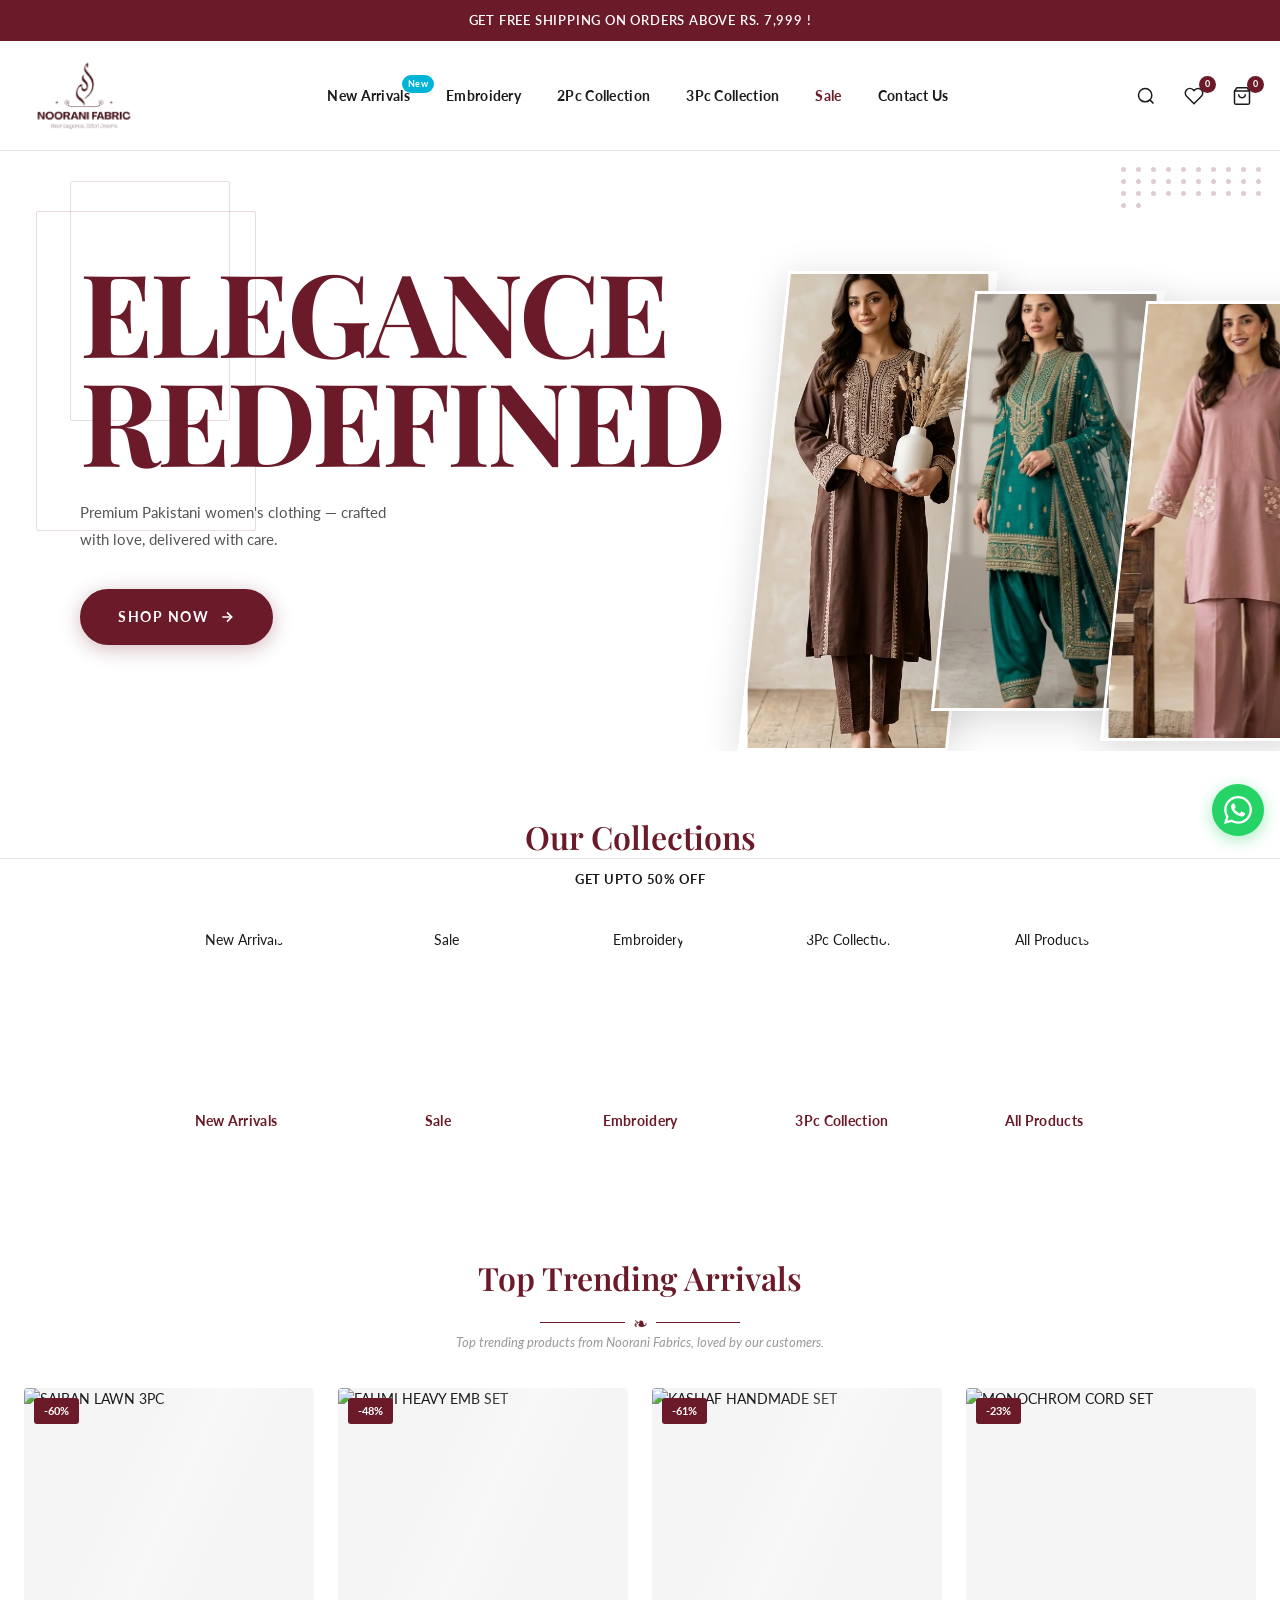
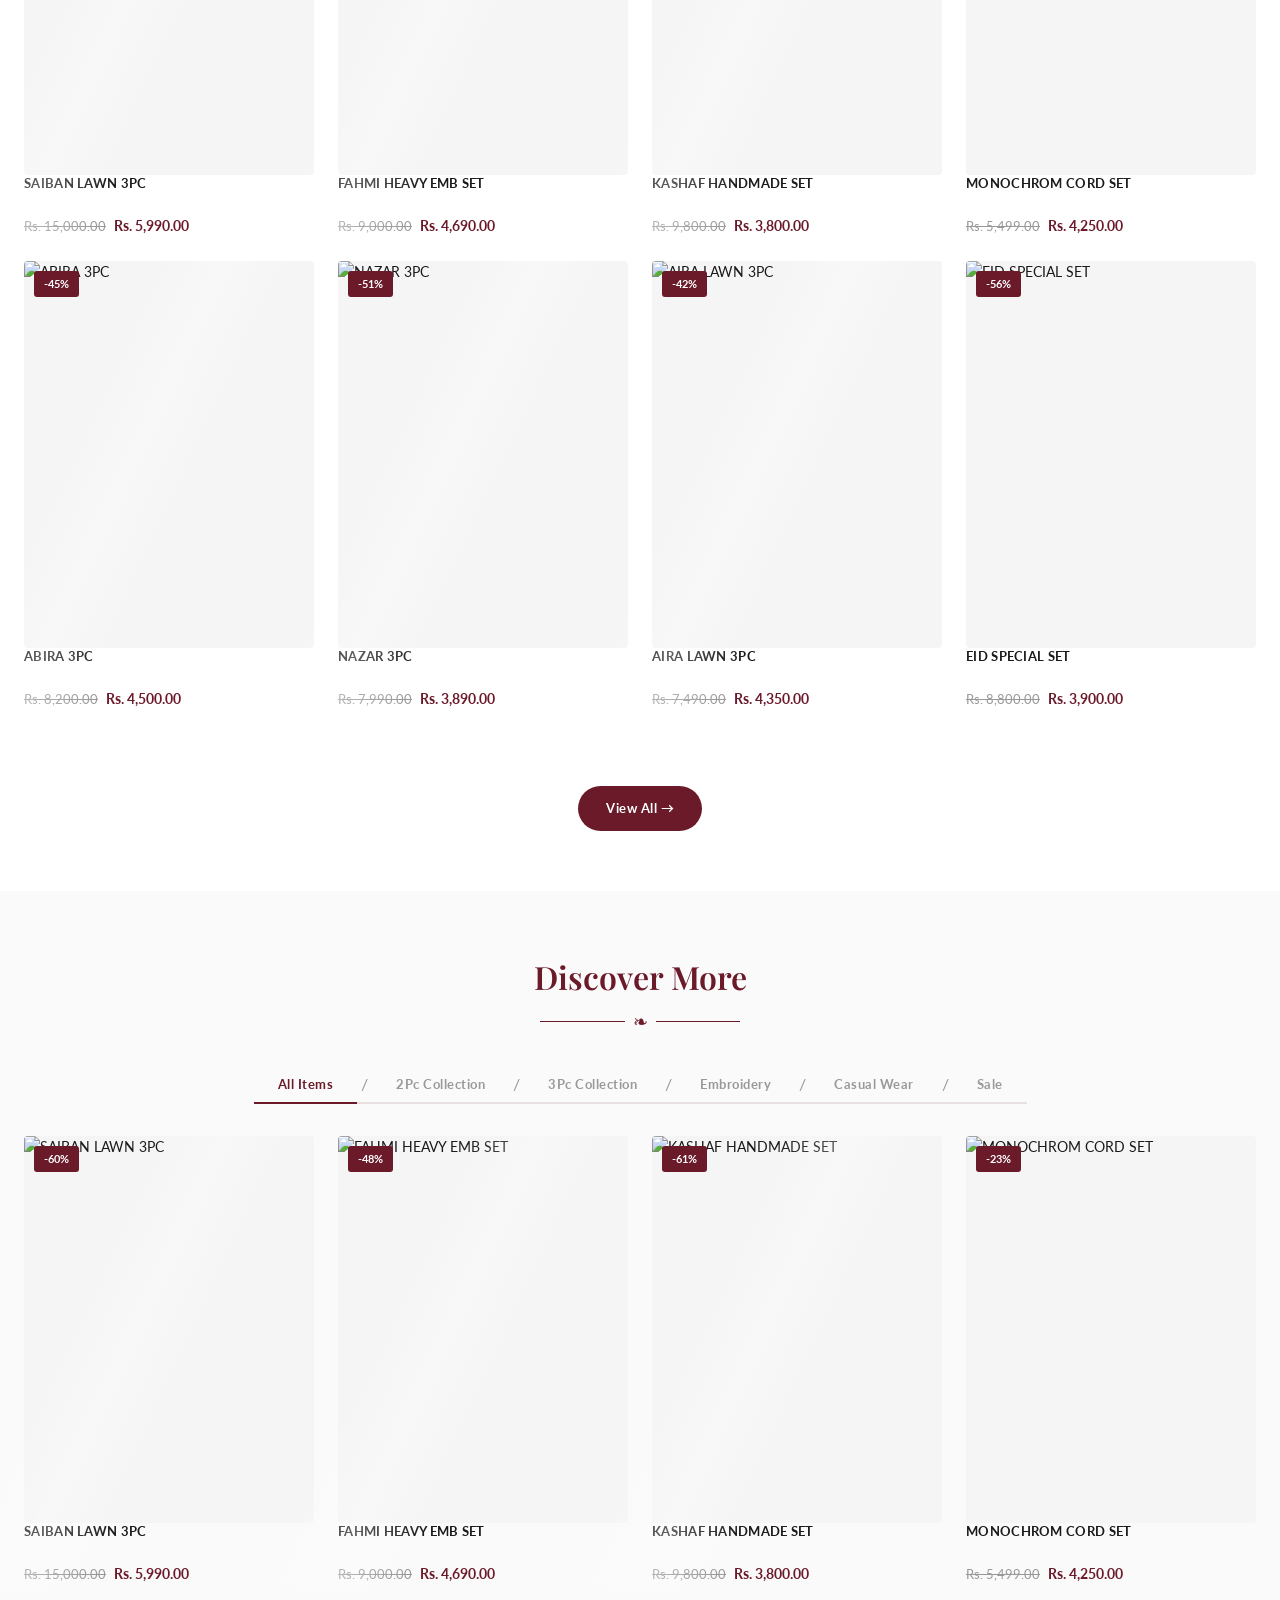
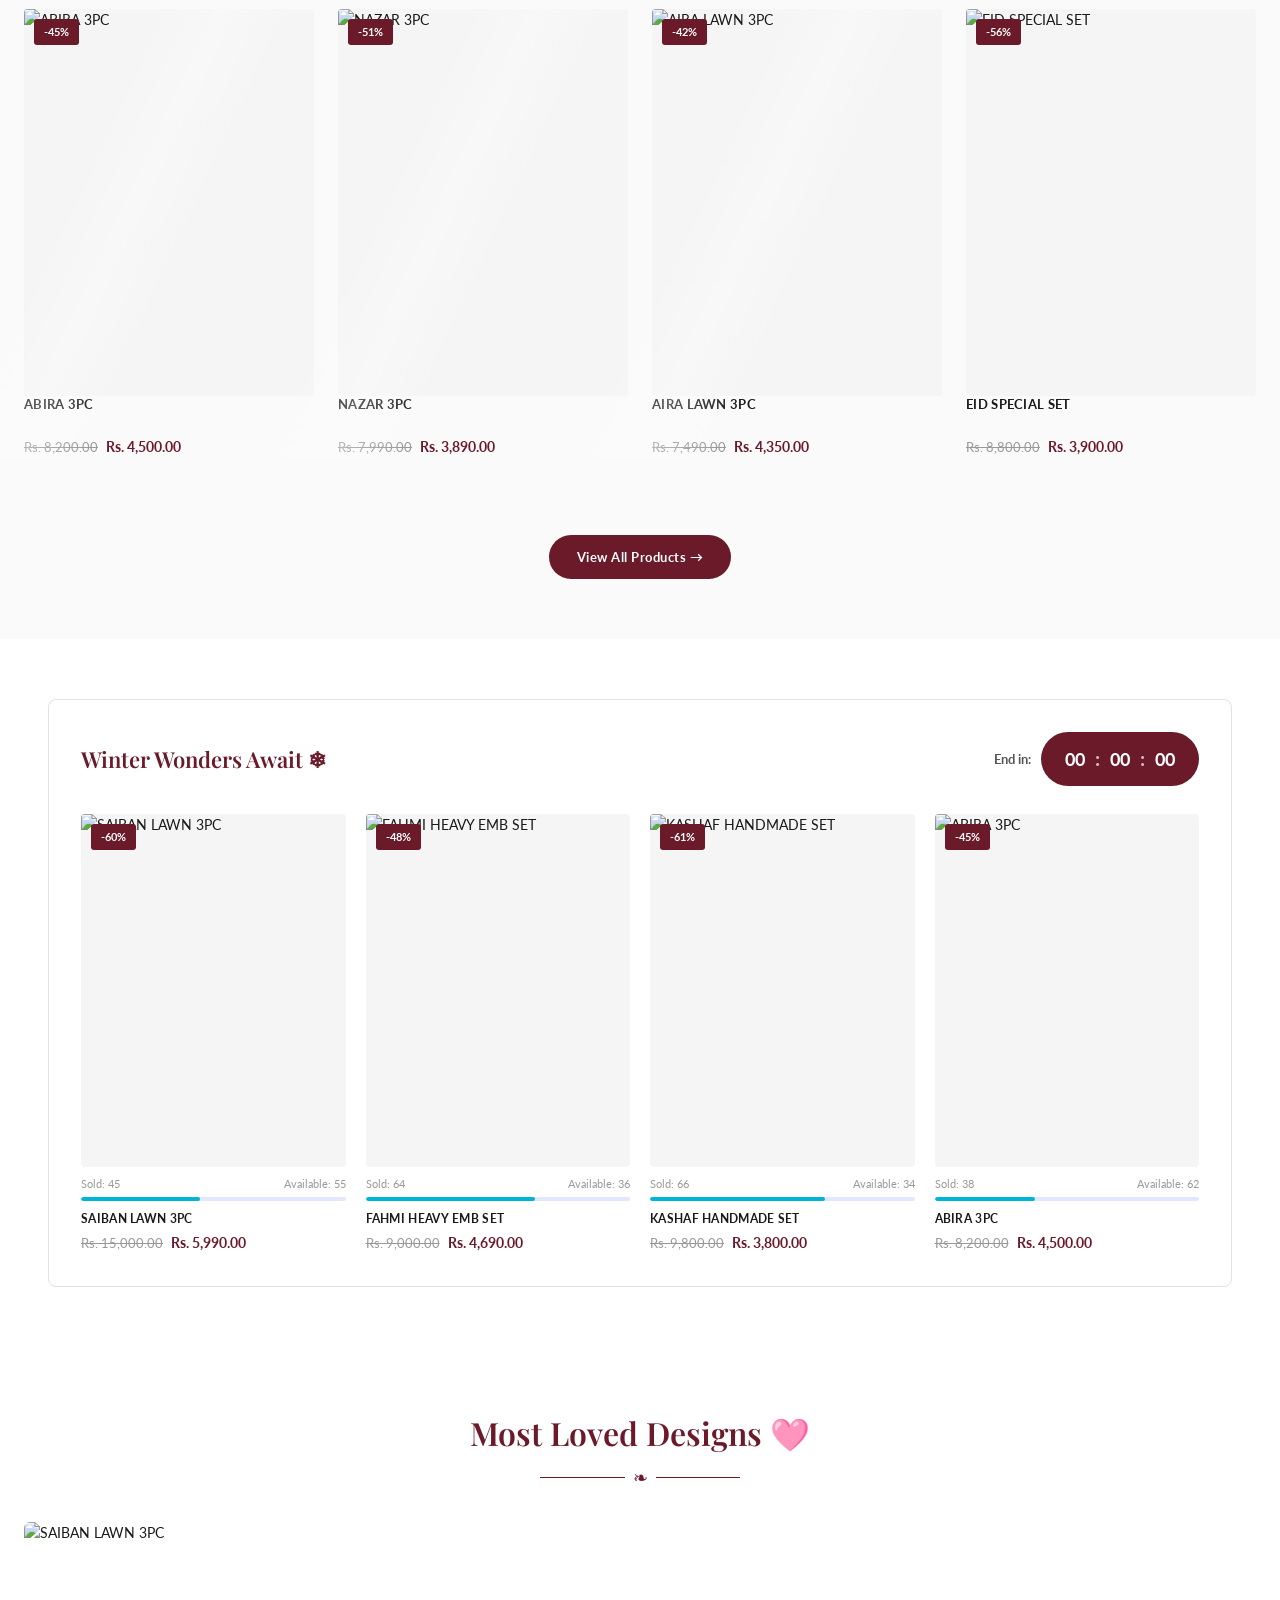
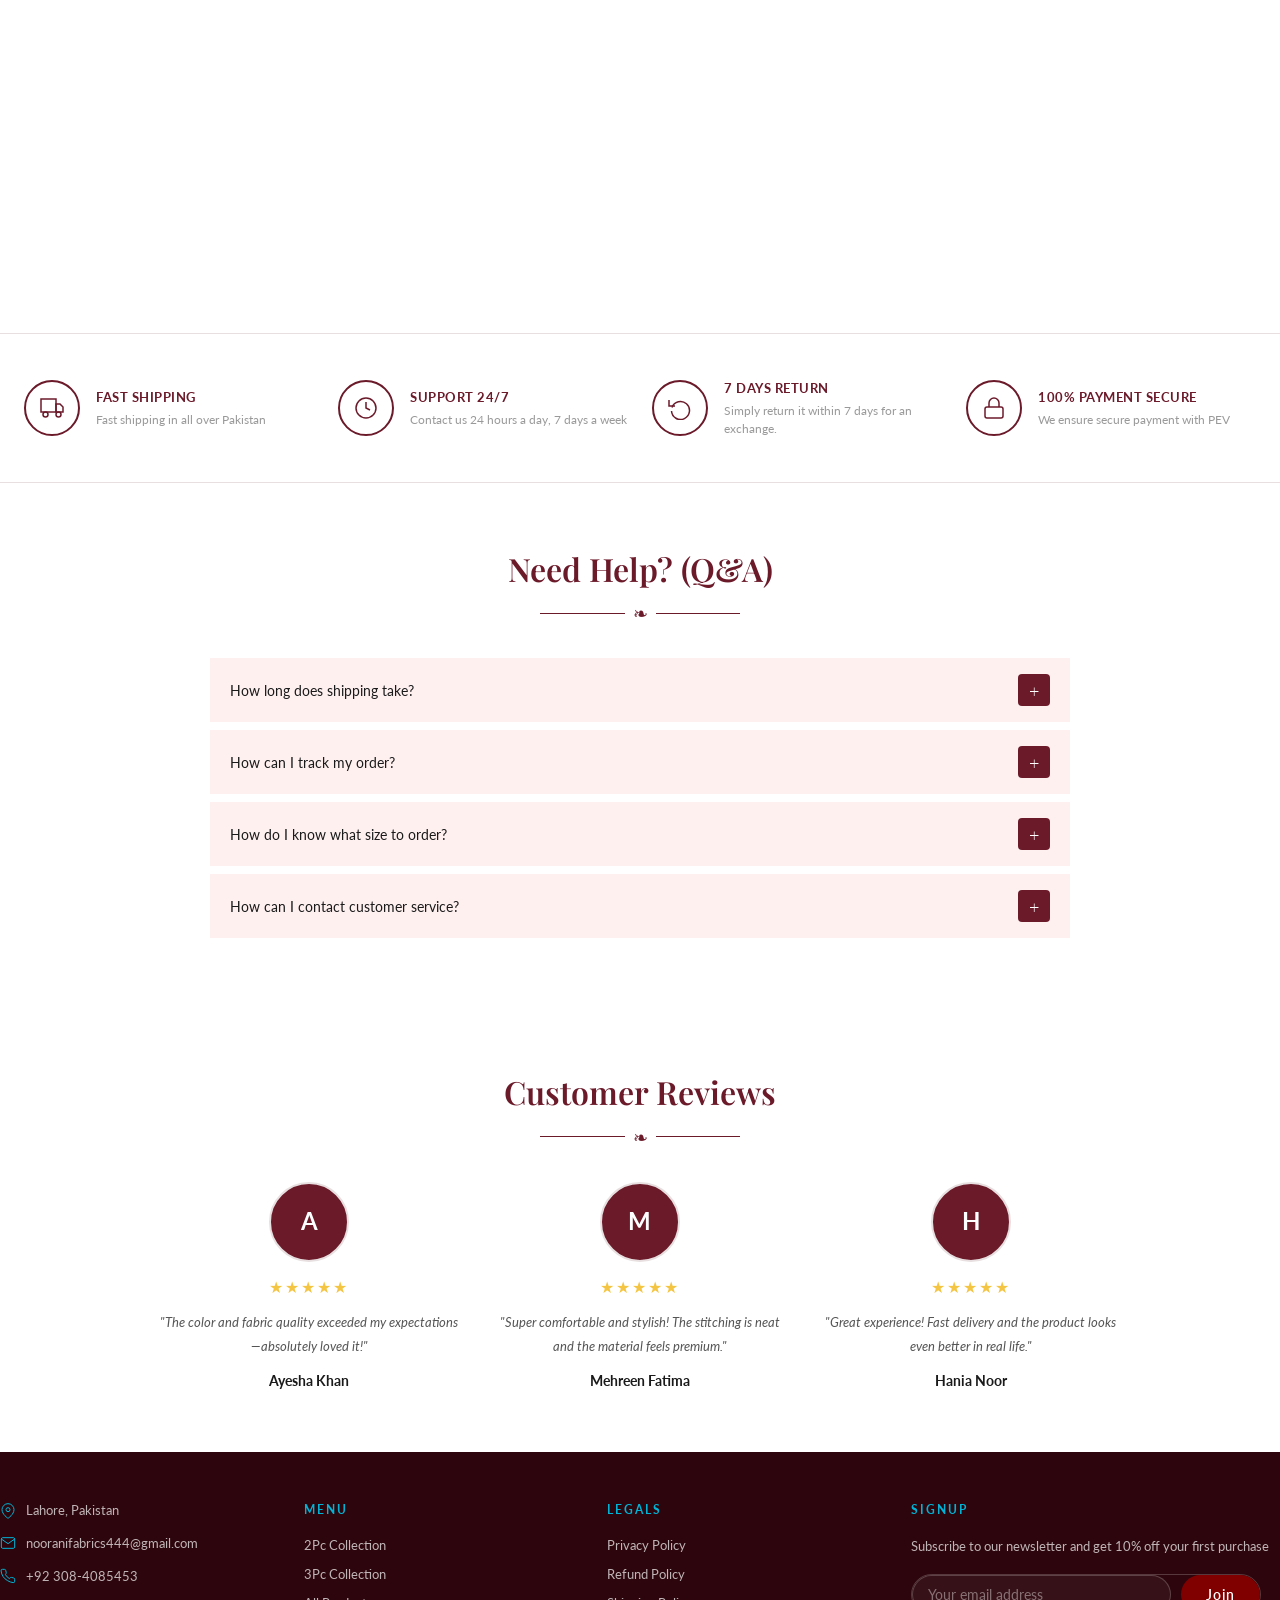
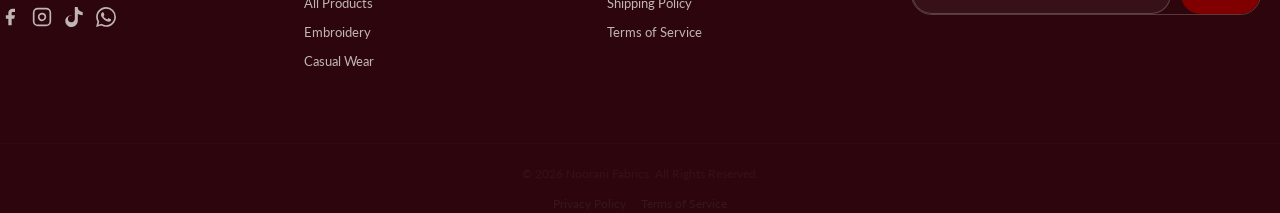
==== commit c0e406bd: "Update logo, social links, and navbar styling" ====
--- a/nf-site/index.html
+++ b/nf-site/index.html
@@ -10,22 +10,30 @@
   <meta name="keywords" content="Noorani Fabrics, Pakistani Women Clothing, Luxury Lawn, Embroidery, 2pc Collection, 3pc Collection, Pakistani Fashion, Online Shopping Pakistan">
   <meta name="author" content="Noorani Fabrics">
   
+  <!-- Favicons -->
+  <link rel="icon" type="image/jpeg" href="images/logo.png" />
+  <link rel="apple-touch-icon" href="images/logo.png" />
+  <meta name="theme-color" content="#800020" />
+  
   <!-- Canonical Tag -->
-  <link rel="canonical" href="https://noraanifabrics.shop/" />
+  <link rel="canonical" href="https://www.noraanifabrics.shop/" />
 
   <!-- Open Graph / Facebook -->
   <meta property="og:type" content="website">
-  <meta property="og:url" content="https://noraanifabrics.shop/">
+  <meta property="og:url" content="https://www.noraanifabrics.shop/">
+  <meta property="og:site_name" content="Noorani Fabrics">
   <meta property="og:title" content="Noorani Fabrics — Premium Pakistani Women's Clothing">
   <meta property="og:description" content="Discover luxury lawn, embroidery, and premium collections at Noorani Fabrics. Experience elegance refined.">
-  <meta property="og:image" content="https://noraanifabrics.shop/images/logo.jpeg">
+  <meta property="og:image" content="https://www.noraanifabrics.shop/images/logo.png">
+  <meta property="og:image:width" content="1200">
+  <meta property="og:image:height" content="630">
 
   <!-- Twitter -->
   <meta property="twitter:card" content="summary_large_image">
-  <meta property="twitter:url" content="https://noraanifabrics.shop/">
+  <meta property="twitter:url" content="https://www.noraanifabrics.shop/">
   <meta property="twitter:title" content="Noorani Fabrics — Premium Pakistani Women's Clothing">
   <meta property="twitter:description" content="Discover luxury lawn, embroidery, and premium collections at Noorani Fabrics. Experience elegance refined.">
-  <meta property="twitter:image" content="https://noraanifabrics.shop/images/logo.jpeg">
+  <meta property="twitter:image" content="https://www.noraanifabrics.shop/images/logo.png">
 
   <!-- Schema.org JSON-LD -->
   <script type="application/ld+json">
@@ -33,9 +41,9 @@
     "@context": "https://schema.org",
     "@type": "ClothingStore",
     "name": "Noorani Fabrics",
-    "image": "https://noraanifabrics.shop/images/logo.jpeg",
-    "@id": "https://noraanifabrics.shop/",
-    "url": "https://noraanifabrics.shop/",
+    "image": "https://www.noraanifabrics.shop/images/logo.png",
+    "@id": "https://www.noraanifabrics.shop/",
+    "url": "https://www.noraanifabrics.shop/",
     "telephone": "+92 308-4085453",
     "address": {
       "@type": "PostalAddress",
@@ -59,9 +67,9 @@
       "closes": "19:00"
     },
     "sameAs": [
-      "https://www.facebook.com/share/1A9MuGn37R/",
-      "https://www.instagram.com/nooranifabrics444",
-      "https://www.tiktok.com/@nooranifabrics444"
+      "https://www.facebook.com/share/18kA7vFkLu/",
+      "https://www.instagram.com/nooranifabric_",
+      "https://www.tiktok.com/@noorani.fabrics4"
     ]
   }
   </script>
@@ -109,7 +117,7 @@
   <nav class="navbar" id="navbar">
     <div class="nav-wrap container">
       <div class="nav-logo">
-        <a href="/"><img src="images/logo.jpeg" alt="Noorani Fabrics" /></a>
+        <a href="/"><img src="images/logo.png" alt="Noorani Fabrics" /></a>
       </div>
       <div class="nav-links" id="nav-links">
         <a href="pages/shop.html" class="new-link">New Arrivals<span class="new-badge">New</span></a>
@@ -438,14 +446,14 @@
                 </svg>+92 308-4085453</li>
             </ul>
             <div style="display:flex;gap:12px;margin-top:20px">
-              <a href="https://www.facebook.com/share/1A9MuGn37R/" target="_blank"
+              <a href="https://www.facebook.com/share/18kA7vFkLu/" target="_blank"
                 style="color:#fff;opacity:0.7;transition:opacity 0.3s" onmouseover="this.style.opacity='1'"
                 onmouseout="this.style.opacity='0.7'">
                 <svg width="20" height="20" viewBox="0 0 24 24" fill="currentColor">
                   <path d="M18 2h-3a5 5 0 0 0-5 5v3H7v4h3v8h4v-8h3l1-4h-4V7a1 1 0 0 1 1-1h3z" />
                 </svg>
               </a>
-              <a href="https://www.instagram.com/nooranifabrics444?igsh=Z2tuZ2w3aHBkcm15" target="_blank"
+              <a href="https://www.instagram.com/nooranifabric_?utm_source=qr&igsh=Y2RhdDNhNHpyM3Ex" target="_blank"
                 style="color:#fff;opacity:0.7;transition:opacity 0.3s" onmouseover="this.style.opacity='1'"
                 onmouseout="this.style.opacity='0.7'">
                 <svg width="20" height="20" viewBox="0 0 24 24" fill="none" stroke="currentColor" stroke-width="2">
@@ -454,7 +462,7 @@
                   <line x1="17.5" y1="6.5" x2="17.51" y2="6.5" />
                 </svg>
               </a>
-              <a href="https://www.tiktok.com/@nooranifabrics444?_r=1&_t=ZS-95rY27w47ur" target="_blank"
+              <a href="https://www.tiktok.com/@noorani.fabrics4?_r=1&_t=ZS-96XGz76vhM9" target="_blank"
                 style="color:#fff;opacity:0.7;transition:opacity 0.3s" onmouseover="this.style.opacity='1'"
                 onmouseout="this.style.opacity='0.7'">
                 <svg width="20" height="20" viewBox="0 0 24 24" fill="currentColor">
--- a/nf-site/css/style.css
+++ b/nf-site/css/style.css
@@ -96,7 +96,7 @@
   position: sticky;
   top: 0;
   z-index: 500;
-  height: 72px;
+  height: 110px;
   transition: box-shadow var(--tr)
 }
 
@@ -112,7 +112,7 @@
   max-width: 1320px;
   margin: 0 auto;
   padding: 0 24px;
-  height: 72px;
+  height: 110px;
   display: flex;
   align-items: center;
   justify-content: space-between;
@@ -120,9 +120,17 @@
 }
 
 .nav-logo img {
-  height: 54px;
+  height: 120px;
   width: auto;
-  object-fit: contain
+  object-fit: contain;
+  /* Convert cream/beige logo to brand maroon color */
+  filter: brightness(0) saturate(100%) invert(13%) sepia(55%) saturate(1200%) hue-rotate(315deg) brightness(80%);
+  transition: filter var(--tr), transform var(--tr);
+}
+
+.nav-logo img:hover {
+  filter: brightness(0) saturate(100%) invert(13%) sepia(55%) saturate(1500%) hue-rotate(315deg) brightness(70%);
+  transform: scale(1.04);
 }
 
 .nav-links {
@@ -3202,9 +3210,8 @@
     }
 
     .nav-logo img {
-      height: 52px !important;
-      /* Larger, more prominent logo */
-      filter: drop-shadow(0 2px 4px rgba(0, 0, 0, 0.1));
+      height: 80px !important;
+      filter: brightness(0) saturate(100%) invert(13%) sepia(55%) saturate(1200%) hue-rotate(315deg) brightness(80%) !important;
     }
   }
 
@@ -3514,16 +3521,17 @@
   }
 
   .navbar {
-    height: 60px
+    height: 80px
   }
 
   .nav-wrap {
-    height: 60px;
+    height: 80px;
     padding: 0 10px
   }
 
   .nav-logo img {
-    height: 34px
+    height: 80px;
+    filter: brightness(0) saturate(100%) invert(13%) sepia(55%) saturate(1200%) hue-rotate(315deg) brightness(80%) !important;
   }
 
   .nav-icons {
